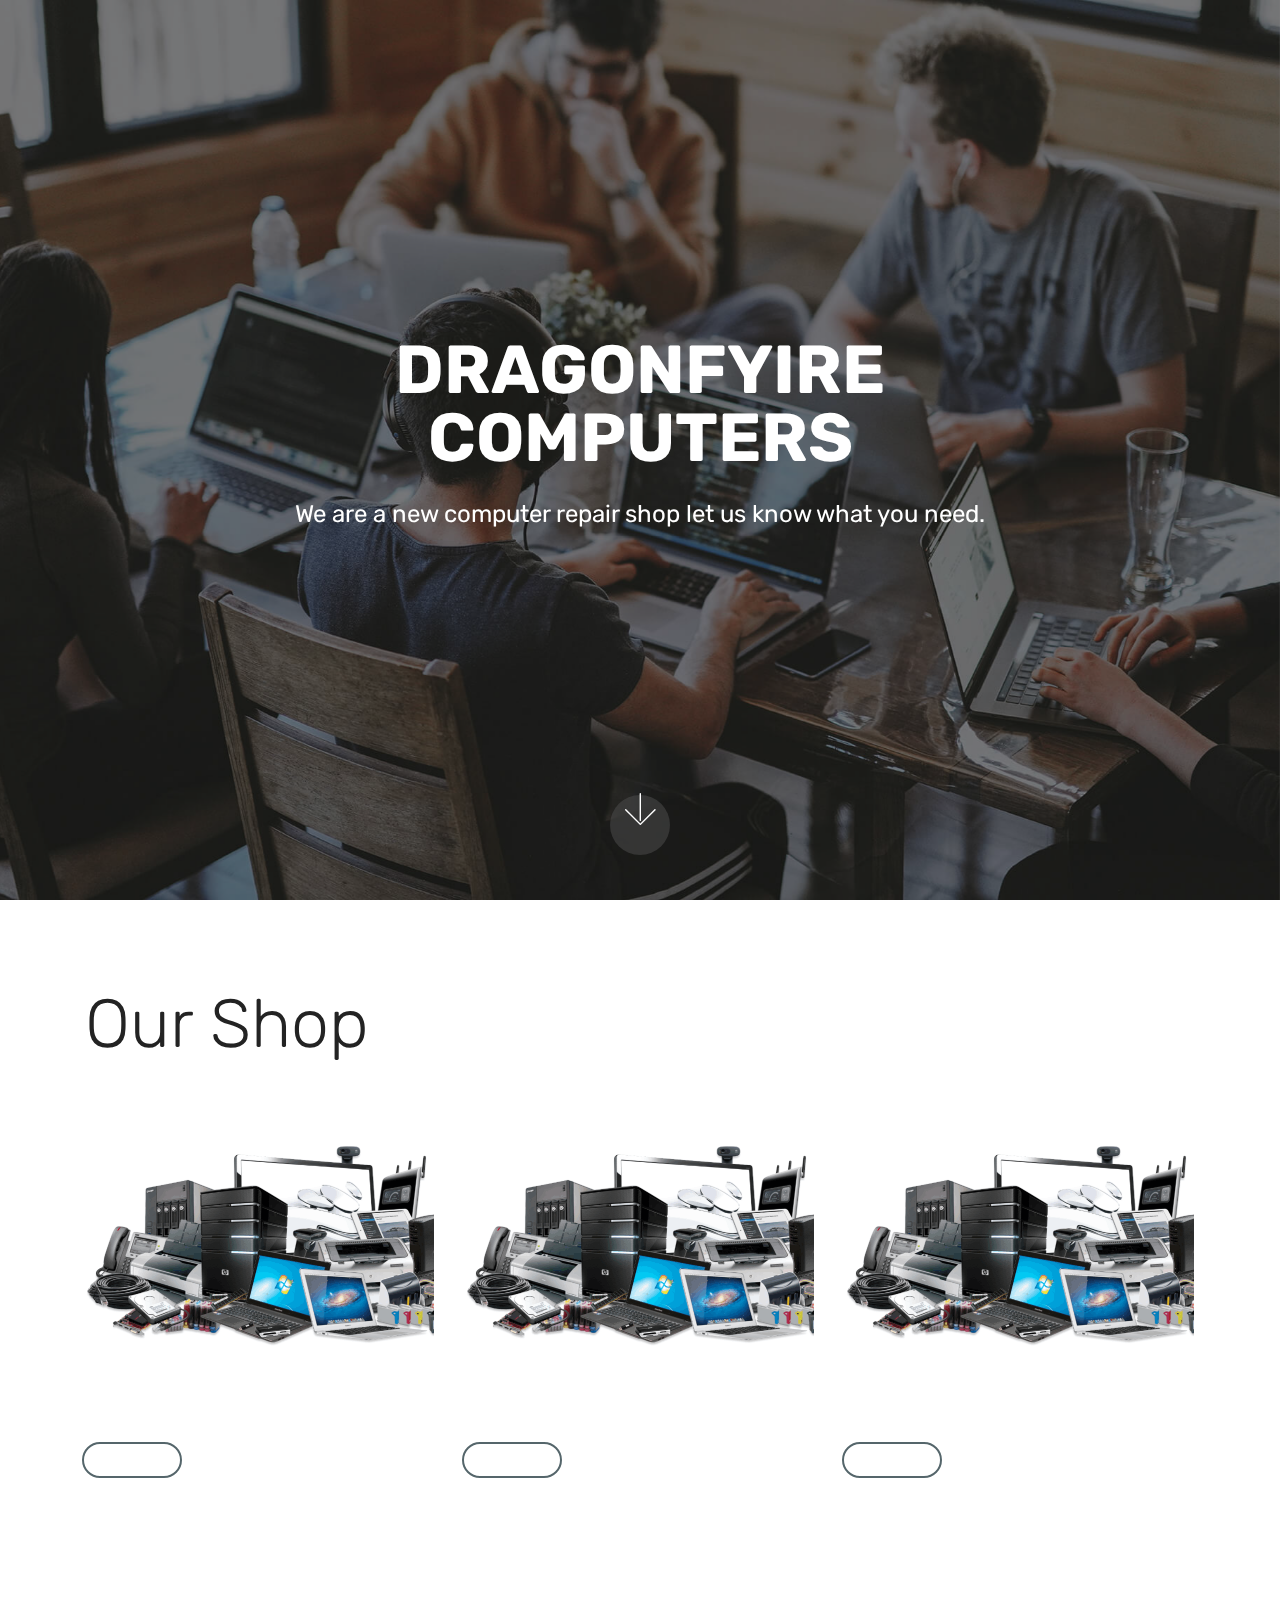
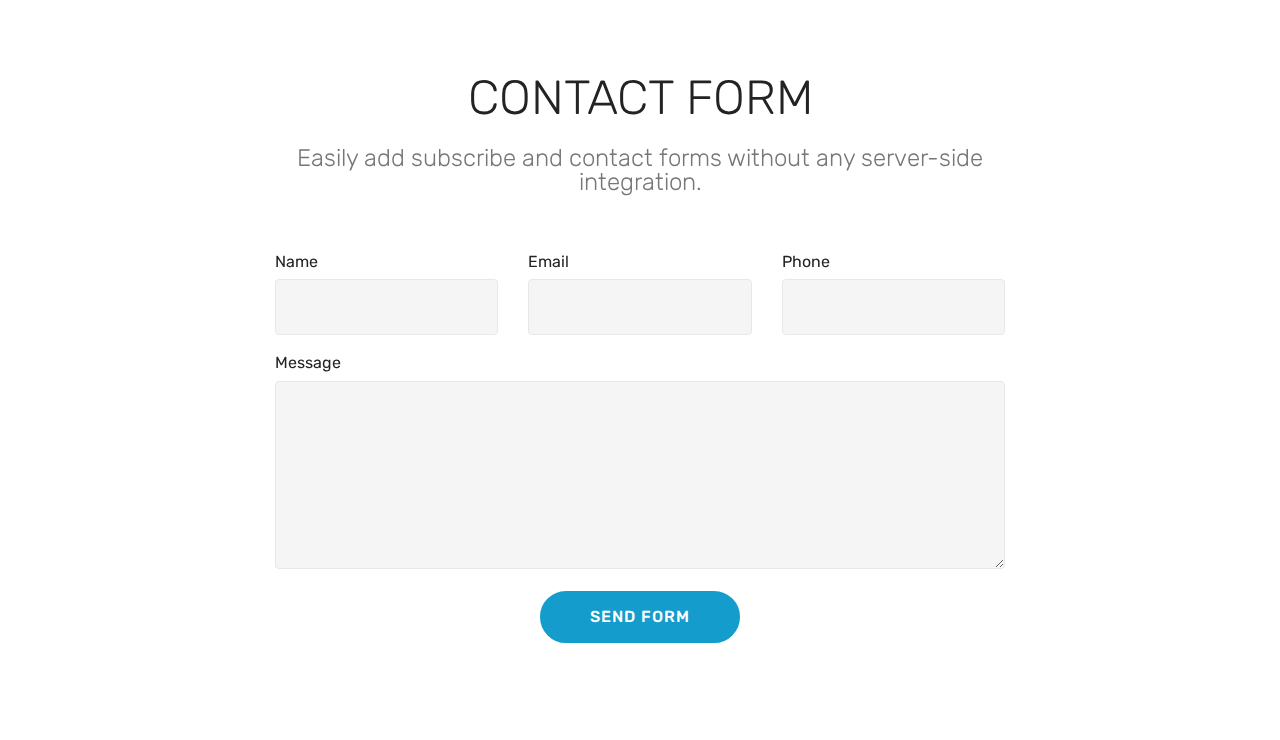
==== index.html @ b85d40a5 "create github pages" ====
<!DOCTYPE html>
<html  >
<head>
  <!-- Site made with Mobirise Website Builder v4.10.15, https://mobirise.com -->
  <meta charset="UTF-8">
  <meta http-equiv="X-UA-Compatible" content="IE=edge">
  <meta name="generator" content="Mobirise v4.10.15, mobirise.com">
  <meta name="viewport" content="width=device-width, initial-scale=1, minimum-scale=1">
  <link rel="shortcut icon" href="assets/images/logo4.png" type="image/x-icon">
  <meta name="description" content="">
  
  <title>Home</title>
  <link rel="stylesheet" href="assets/web/assets/mobirise-icons/mobirise-icons.css">
  <link rel="stylesheet" href="assets/bootstrap/css/bootstrap.min.css">
  <link rel="stylesheet" href="assets/bootstrap/css/bootstrap-grid.min.css">
  <link rel="stylesheet" href="assets/bootstrap/css/bootstrap-reboot.min.css">
  <link rel="stylesheet" href="assets/tether/tether.min.css">
  <link rel="stylesheet" href="assets/theme/css/style.css">
  <link rel="preload" as="style" href="assets/mobirise/css/mbr-additional.css"><link rel="stylesheet" href="assets/mobirise/css/mbr-additional.css" type="text/css">
  
  
  
</head>
<body>
  <section class="cid-s78Ox9MZLu mbr-fullscreen mbr-parallax-background" id="header2-0">

    

    <div class="mbr-overlay" style="opacity: 0.5; background-color: rgb(35, 35, 35);"></div>

    <div class="container align-center">
        <div class="row justify-content-md-center">
            <div class="mbr-white col-md-10">
                <h1 class="mbr-section-title mbr-bold pb-3 mbr-fonts-style display-1">
                    DRAGONFYIRE COMPUTERS</h1>
                
                <p class="mbr-text pb-3 mbr-fonts-style display-5">We are a new computer repair shop let us know what you need.</p>
                
            </div>
        </div>
    </div>
    <div class="mbr-arrow hidden-sm-down" aria-hidden="true">
        <a href="#next">
            <i class="mbri-down mbr-iconfont"></i>
        </a>
    </div>
</section>

<section class="engine"><a href="https://mobirise.info/g">how to build a website for free</a></section><section class="services1 cid-s78P55TiGD" id="services1-3">
    <!---->
    
    <!---->
    <!--Overlay-->
    
    <!--Container-->
    <div class="container">
        <div class="row justify-content-center">
            <!--Titles-->
            <div class="title pb-5 col-12">
                <h2 class="align-left pb-3 mbr-fonts-style display-1">
                    Our Shop
                </h2>
                
            </div>
            <!--Card-1-->
            <div class="card col-12 col-md-6 p-3 col-lg-4">
                <div class="card-wrapper">
                    <div class="card-img">
                        <img src="assets/images/laptop-repair-orig-696x399.png" alt="Mobirise" title="">
                    </div>
                    <div class="card-box">
                        <h4 class="card-title mbr-fonts-style display-5"></h4>
                        <p class="mbr-text mbr-fonts-style display-7"></p>
                        <!--Btn-->
                        <div class="mbr-section-btn align-left"><a href="https://mobirise.co" class="btn btn-warning-outline display-4"></a></div>
                    </div>
                </div>
            </div>
            <!--Card-2-->
            <div class="card col-12 col-md-6 p-3 col-lg-4">
                <div class="card-wrapper">
                    <div class="card-img">
                        <img src="assets/images/laptop-repair-orig-696x399.png" alt="Mobirise" title="">
                    </div>
                    <div class="card-box">
                        <h4 class="card-title mbr-fonts-style display-5"></h4>
                        <p class="mbr-text mbr-fonts-style display-7"></p>
                        <!--Btn-->
                        <div class="mbr-section-btn align-left"><a href="https://mobirise.co" class="btn btn-warning-outline display-4"></a></div>
                    </div>
                </div>
            </div>
            <!--Card-3-->
            <div class="card col-12 col-md-6 p-3 col-lg-4 last-child">
                <div class="card-wrapper">
                    <div class="card-img">
                        <img src="assets/images/laptop-repair-orig-696x399.png" alt="Mobirise" title="">
                    </div>
                    <div class="card-box">
                        <h4 class="card-title mbr-fonts-style display-5"></h4>
                        <p class="mbr-text mbr-fonts-style display-7"></p>
                        <!--Btn-->
                        <div class="mbr-section-btn align-left"><a href="https://mobirise.co" class="btn btn-warning-outline display-4"></a></div>
                    </div>
                </div>
            </div>
            <!--Card-4-->
            
        </div>
    </div>
</section>

<section class="mbr-section form1 cid-s78Pgtdv1N" id="form1-4">

    

    
    <div class="container">
        <div class="row justify-content-center">
            <div class="title col-12 col-lg-8">
                <h2 class="mbr-section-title align-center pb-3 mbr-fonts-style display-2">
                    CONTACT FORM
                </h2>
                <h3 class="mbr-section-subtitle align-center mbr-light pb-3 mbr-fonts-style display-5">
                    Easily add subscribe and contact forms without any server-side integration.
                </h3>
            </div>
        </div>
    </div>
    <div class="container">
        <div class="row justify-content-center">
            <div class="media-container-column col-lg-8" data-form-type="formoid">
                <!---Formbuilder Form--->
                <form action="https://mobirise.com/" method="POST" class="mbr-form form-with-styler" data-form-title="Mobirise Form"><input type="hidden" name="email" data-form-email="true" value="kXVKXjeFHxsFM5PggfNVOVYVF3cbCIZXMHmf/KEBkF0mdkTDKE2X2+8OJlTyrv/lOZC/dPm104+HFblRa96qyLLnmXlVI0k7A3tnQnjTRZMwwiPwFvVHYDWUZJUwE0Bm">
                    <div class="row">
                        <div hidden="hidden" data-form-alert="" class="alert alert-success col-12">Thanks for filling out the form!</div>
                        <div hidden="hidden" data-form-alert-danger="" class="alert alert-danger col-12">
                        </div>
                    </div>
                    <div class="dragArea row">
                        <div class="col-md-4  form-group" data-for="name">
                            <label for="name-form1-4" class="form-control-label mbr-fonts-style display-7">Name</label>
                            <input type="text" name="name" data-form-field="Name" required="required" class="form-control display-7" id="name-form1-4">
                        </div>
                        <div class="col-md-4  form-group" data-for="email">
                            <label for="email-form1-4" class="form-control-label mbr-fonts-style display-7">Email</label>
                            <input type="email" name="email" data-form-field="Email" required="required" class="form-control display-7" id="email-form1-4">
                        </div>
                        <div data-for="phone" class="col-md-4  form-group">
                            <label for="phone-form1-4" class="form-control-label mbr-fonts-style display-7">Phone</label>
                            <input type="tel" name="phone" data-form-field="Phone" class="form-control display-7" id="phone-form1-4">
                        </div>
                        <div data-for="message" class="col-md-12 form-group">
                            <label for="message-form1-4" class="form-control-label mbr-fonts-style display-7">Message</label>
                            <textarea name="message" data-form-field="Message" class="form-control display-7" id="message-form1-4"></textarea>
                        </div>
                        <div class="col-md-12 input-group-btn align-center">
                            <button type="submit" class="btn btn-primary btn-form display-4">SEND FORM</button>
                        </div>
                    </div>
                </form><!---Formbuilder Form--->
            </div>
        </div>
    </div>
</section>


  <script src="assets/web/assets/jquery/jquery.min.js"></script>
  <script src="assets/popper/popper.min.js"></script>
  <script src="assets/bootstrap/js/bootstrap.min.js"></script>
  <script src="assets/tether/tether.min.js"></script>
  <script src="assets/smoothscroll/smooth-scroll.js"></script>
  <script src="assets/parallax/jarallax.min.js"></script>
  <script src="assets/theme/js/script.js"></script>
  <script src="assets/formoid/formoid.min.js"></script>
  
  
</body>
</html>
---- assets/web/assets/mobirise-icons/mobirise-icons.css ----
@font-face {
  font-family: 'MobiriseIcons';
  src:  url('mobirise-icons.eot?spat4u');
  src:  url('mobirise-icons.eot?spat4u#iefix') format('embedded-opentype'),
    url('mobirise-icons.ttf?spat4u') format('truetype'),
    url('mobirise-icons.woff?spat4u') format('woff'),
    url('mobirise-icons.svg?spat4u#MobiriseIcons') format('svg');
  font-weight: normal;
  font-style: normal;
  font-display: swap;
}

[class^="mbri-"], [class*=" mbri-"] {
  /* use !important to prevent issues with browser extensions that change fonts */
  font-family: MobiriseIcons !important;
  speak: none;
  font-style: normal;
  font-weight: normal;
  font-variant: normal;
  text-transform: none;
  line-height: 1;

  /* Better Font Rendering =========== */
  -webkit-font-smoothing: antialiased;
  -moz-osx-font-smoothing: grayscale;
}

.mbri-add-submenu:before {
  content: "\e900";
}
.mbri-alert:before {
  content: "\e901";
}
.mbri-align-center:before {
  content: "\e902";
}
.mbri-align-justify:before {
  content: "\e903";
}
.mbri-align-left:before {
  content: "\e904";
}
.mbri-align-right:before {
  content: "\e905";
}
.mbri-android:before {
  content: "\e906";
}
.mbri-apple:before {
  content: "\e907";
}
.mbri-arrow-down:before {
  content: "\e908";
}
.mbri-arrow-next:before {
  content: "\e909";
}
.mbri-arrow-prev:before {
  content: "\e90a";
}
.mbri-arrow-up:before {
  content: "\e90b";
}
.mbri-bold:before {
  content: "\e90c";
}
.mbri-bookmark:before {
  content: "\e90d";
}
.mbri-bootstrap:before {
  content: "\e90e";
}
.mbri-briefcase:before {
  content: "\e90f";
}
.mbri-browse:before {
  content: "\e910";
}
.mbri-bulleted-list:before {
  content: "\e911";
}
.mbri-calendar:before {
  content: "\e912";
}
.mbri-camera:before {
  content: "\e913";
}
.mbri-cart-add:before {
  content: "\e914";
}
.mbri-cart-full:before {
  content: "\e915";
}
.mbri-cash:before {
  content: "\e916";
}
.mbri-change-style:before {
  content: "\e917";
}
.mbri-chat:before {
  content: "\e918";
}
.mbri-clock:before {
  content: "\e919";
}
.mbri-close:before {
  content: "\e91a";
}
.mbri-cloud:before {
  content: "\e91b";
}
.mbri-code:before {
  content: "\e91c";
}
.mbri-contact-form:before {
  content: "\e91d";
}
.mbri-credit-card:before {
  content: "\e91e";
}
.mbri-cursor-click:before {
  content: "\e91f";
}
.mbri-cust-feedback:before {
  content: "\e920";
}
.mbri-database:before {
  content: "\e921";
}
.mbri-delivery:before {
  content: "\e922";
}
.mbri-desktop:before {
  content: "\e923";
}
.mbri-devices:before {
  content: "\e924";
}
.mbri-down:before {
  content: "\e925";
}
.mbri-download:before {
  content: "\e989";
}
.mbri-drag-n-drop:before {
  content: "\e927";
}
.mbri-drag-n-drop2:before {
  content: "\e928";
}
.mbri-edit:before {
  content: "\e929";
}
.mbri-edit2:before {
  content: "\e92a";
}
.mbri-error:before {
  content: "\e92b";
}
.mbri-extension:before {
  content: "\e92c";
}
.mbri-features:before {
  content: "\e92d";
}
.mbri-file:before {
  content: "\e92e";
}
.mbri-flag:before {
  content: "\e92f";
}
.mbri-folder:before {
  content: "\e930";
}
.mbri-gift:before {
  content: "\e931";
}
.mbri-github:before {
  content: "\e932";
}
.mbri-globe:before {
  content: "\e933";
}
.mbri-globe-2:before {
  content: "\e934";
}
.mbri-growing-chart:before {
  content: "\e935";
}
.mbri-hearth:before {
  content: "\e936";
}
.mbri-help:before {
  content: "\e937";
}
.mbri-home:before {
  content: "\e938";
}
.mbri-hot-cup:before {
  content: "\e939";
}
.mbri-idea:before {
  content: "\e93a";
}
.mbri-image-gallery:before {
  content: "\e93b";
}
.mbri-image-slider:before {
  content: "\e93c";
}
.mbri-info:before {
  content: "\e93d";
}
.mbri-italic:before {
  content: "\e93e";
}
.mbri-key:before {
  content: "\e93f";
}
.mbri-laptop:before {
  content: "\e940";
}
.mbri-layers:before {
  content: "\e941";
}
.mbri-left-right:before {
  content: "\e942";
}
.mbri-left:before {
  content: "\e943";
}
.mbri-letter:before {
  content: "\e944";
}
.mbri-like:before {
  content: "\e945";
}
.mbri-link:before {
  content: "\e946";
}
.mbri-lock:before {
  content: "\e947";
}
.mbri-login:before {
  content: "\e948";
}
.mbri-logout:before {
  content: "\e949";
}
.mbri-magic-stick:before {
  content: "\e94a";
}
.mbri-map-pin:before {
  content: "\e94b";
}
.mbri-menu:before {
  content: "\e94c";
}
.mbri-mobile:before {
  content: "\e94d";
}
.mbri-mobile2:before {
  content: "\e94e";
}
.mbri-mobirise:before {
  content: "\e94f";
}
.mbri-more-horizontal:before {
  content: "\e950";
}
.mbri-more-vertical:before {
  content: "\e951";
}
.mbri-music:before {
  content: "\e952";
}
.mbri-new-file:before {
  content: "\e953";
}
.mbri-numbered-list:before {
  content: "\e954";
}
.mbri-opened-folder:before {
  content: "\e955";
}
.mbri-pages:before {
  content: "\e956";
}
.mbri-paper-plane:before {
  content: "\e957";
}
.mbri-paperclip:before {
  content: "\e958";
}
.mbri-photo:before {
  content: "\e959";
}
.mbri-photos:before {
  content: "\e95a";
}
.mbri-pin:before {
  content: "\e95b";
}
.mbri-play:before {
  content: "\e95c";
}
.mbri-plus:before {
  content: "\e95d";
}
.mbri-preview:before {
  content: "\e95e";
}
.mbri-print:before {
  content: "\e95f";
}
.mbri-protect:before {
  content: "\e960";
}
.mbri-question:before {
  content: "\e961";
}
.mbri-quote-left:before {
  content: "\e962";
}
.mbri-quote-right:before {
  content: "\e963";
}
.mbri-refresh:before {
  content: "\e964";
}
.mbri-responsive:before {
  content: "\e965";
}
.mbri-right:before {
  content: "\e966";
}
.mbri-rocket:before {
  content: "\e967";
}
.mbri-sad-face:before {
  content: "\e968";
}
.mbri-sale:before {
  content: "\e969";
}
.mbri-save:before {
  content: "\e96a";
}
.mbri-search:before {
  content: "\e96b";
}
.mbri-setting:before {
  content: "\e96c";
}
.mbri-setting2:before {
  content: "\e96d";
}
.mbri-setting3:before {
  content: "\e96e";
}
.mbri-share:before {
  content: "\e96f";
}
.mbri-shopping-bag:before {
  content: "\e970";
}
.mbri-shopping-basket:before {
  content: "\e971";
}
.mbri-shopping-cart:before {
  content: "\e972";
}
.mbri-sites:before {
  content: "\e973";
}
.mbri-smile-face:before {
  content: "\e974";
}
.mbri-speed:before {
  content: "\e975";
}
.mbri-star:before {
  content: "\e976";
}
.mbri-success:before {
  content: "\e977";
}
.mbri-sun:before {
  content: "\e978";
}
.mbri-sun2:before {
  content: "\e979";
}
.mbri-tablet:before {
  content: "\e97a";
}
.mbri-tablet-vertical:before {
  content: "\e97b";
}
.mbri-target:before {
  content: "\e97c";
}
.mbri-timer:before {
  content: "\e97d";
}
.mbri-to-ftp:before {
  content: "\e97e";
}
.mbri-to-local-drive:before {
  content: "\e97f";
}
.mbri-touch-swipe:before {
  content: "\e980";
}
.mbri-touch:before {
  content: "\e981";
}
.mbri-trash:before {
  content: "\e982";
}
.mbri-underline:before {
  content: "\e983";
}
.mbri-unlink:before {
  content: "\e984";
}
.mbri-unlock:before {
  content: "\e985";
}
.mbri-up-down:before {
  content: "\e986";
}
.mbri-up:before {
  content: "\e987";
}
.mbri-update:before {
  content: "\e988";
}
.mbri-upload:before {
 content: "\e926"; 
}
.mbri-user:before {
  content: "\e98a";
}
.mbri-user2:before {
  content: "\e98b";
}
.mbri-users:before {
  content: "\e98c";
}
.mbri-video:before {
  content: "\e98d";
}
.mbri-video-play:before {
  content: "\e98e";
}
.mbri-watch:before {
  content: "\e98f";
}
.mbri-website-theme:before {
  content: "\e990";
}
.mbri-wifi:before {
  content: "\e991";
}
.mbri-windows:before {
  content: "\e992";
}
.mbri-zoom-out:before {
  content: "\e993";
}
.mbri-redo:before {
  content: "\e994";
}
.mbri-undo:before {
  content: "\e995";
}
---- assets/theme/css/style.css ----
/*!
 * Mobirise v4 theme (https://mobirise.com/)
 * Copyright 2017 Mobirise
 */
section {
  background-color: #eeeeee;
}

body {
  font-style: normal;
  line-height: 1.5;
}

section,
.container,
.container-fluid {
  position: relative;
  word-wrap: break-word;
}

a.mbr-iconfont:hover {
  text-decoration: none;
}

.article .lead p,
.article .lead ul,
.article .lead ol,
.article .lead pre,
.article .lead blockquote {
  margin-bottom: 0;
}

ul,
ol,
pre,
blockquote {
  margin-bottom: 2.3125rem;
}

pre {
  background: #f4f4f4;
  padding: 10px 24px;
  white-space: pre-wrap;
}

.inactive {
  -webkit-user-select: none;
  -moz-user-select: none;
  -ms-user-select: none;
  user-select: none;
  pointer-events: none;
  -webkit-user-drag: none;
  user-drag: none;
}

.mbr-section__comments .row {
  justify-content: center;
  -webkit-justify-content: center;
}

a {
  font-style: normal;
  font-weight: 400;
  cursor: pointer;
}

a, a:hover {
  text-decoration: none;
}

figure {
  margin-bottom: 0;
}

body {
  color: #232323;
}

h1,
h2,
h3,
h4,
h5,
h6,
.h1,
.h2,
.h3,
.h4,
.h5,
.h6,
.display-1,
.display-2,
.display-3,
.display-4 {
  line-height: 1;
  word-break: break-word;
  word-wrap: break-word;
}

b,
strong {
  font-weight: bold;
}

blockquote {
  padding: 10px 0 10px 20px;
  position: relative;
  border-left: 2px solid;
  border-color: #ff3366;
}

input:-webkit-autofill, input:-webkit-autofill:hover, input:-webkit-autofill:focus, input:-webkit-autofill:active {
  transition-delay: 9999s;
  transition-property: background-color, color;
}

textarea[type='hidden'] {
  display: none;
}

body {
  position: relative;
}

section {
  background-position: 50% 50%;
  background-repeat: no-repeat;
  background-size: cover;
}

section .mbr-background-video,
section .mbr-background-video-preview {
  position: absolute;
  bottom: 0;
  left: 0;
  right: 0;
  top: 0;
}

.hidden {
  visibility: hidden;
}

.mbr-z-index20 {
  z-index: 20;
}

/*! Base colors */
.mbr-white {
  color: #ffffff;
}

.mbr-black {
  color: #000000;
}

.mbr-bg-white {
  background-color: #ffffff;
}

.mbr-bg-black {
  background-color: #000000;
}

/*! Text-aligns */
.align-left {
  text-align: left;
}

.align-center {
  text-align: center;
}

.align-right {
  text-align: right;
}

@media (max-width: 767px) {
  .align-left,
  .align-center,
  .align-right,
  .mbr-section-btn,
  .mbr-section-title {
    text-align: center;
  }
}

/*! Font-weight  */
.mbr-light {
  font-weight: 300;
}

.mbr-regular {
  font-weight: 400;
}

.mbr-semibold {
  font-weight: 500;
}

.mbr-bold {
  font-weight: 700;
}

/*! Media  */
.media-size-item {
  -webkit-flex: 1 1 auto;
  -moz-flex: 1 1 auto;
  -ms-flex: 1 1 auto;
  -o-flex: 1 1 auto;
  flex: 1 1 auto;
}

.media-content {
  -webkit-flex-basis: 100%;
  flex-basis: 100%;
}

.media-container-row {
  display: -ms-flexbox;
  display: -webkit-flex;
  display: flex;
  -webkit-flex-direction: row;
  -ms-flex-direction: row;
  flex-direction: row;
  -webkit-flex-wrap: wrap;
  -ms-flex-wrap: wrap;
  flex-wrap: wrap;
  -webkit-justify-content: center;
  -ms-flex-pack: center;
  justify-content: center;
  -webkit-align-content: center;
  -ms-flex-line-pack: center;
  align-content: center;
  -webkit-align-items: start;
  -ms-flex-align: start;
  align-items: start;
}

.media-container-row .media-size-item {
  width: 400px;
}

.media-container-column {
  display: -ms-flexbox;
  display: -webkit-flex;
  display: flex;
  -webkit-flex-direction: column;
  -ms-flex-direction: column;
  flex-direction: column;
  -webkit-flex-wrap: wrap;
  -ms-flex-wrap: wrap;
  flex-wrap: wrap;
  -webkit-justify-content: center;
  -ms-flex-pack: center;
  justify-content: center;
  -webkit-align-content: center;
  -ms-flex-line-pack: center;
  align-content: center;
  -webkit-align-items: stretch;
  -ms-flex-align: stretch;
  align-items: stretch;
}

.media-container-column > * {
  width: 100%;
}

@media (min-width: 992px) {
  .media-container-row {
    -webkit-flex-wrap: nowrap;
    -ms-flex-wrap: nowrap;
    flex-wrap: nowrap;
  }
}

figure {
  overflow: hidden;
}

figure[mbr-media-size] {
  transition: width 0.1s;
}

.mbr-figure img,
.mbr-figure iframe {
  display: block;
  width: 100%;
}

.card {
  background-color: transparent;
  border: none;
}

.card-box {
  width: 100%;
}

.card-img {
  text-align: center;
  flex-shrink: 0;
  -webkit-flex-shrink: 0;
}

.media {
  max-width: 100%;
  margin: 0 auto;
}

.mbr-figure {
  -ms-flex-item-align: center;
  -ms-grid-row-align: center;
  -webkit-align-self: center;
  align-self: center;
}

.media-container > div {
  max-width: 100%;
}

.mbr-figure img,
.card-img img {
  width: 100%;
}

@media (max-width: 991px) {
  .media-size-item {
    width: auto !important;
  }
  .media {
    width: auto;
  }
  .mbr-figure {
    width: 100% !important;
  }
}

/*! Buttons */
.btn {
  font-weight: 500;
  border-width: 2px;
  font-style: normal;
  letter-spacing: 1px;
  margin: .4rem .8rem;
  white-space: normal;
  -webkit-transition: all .3s ease-in-out;
  -moz-transition: all .3s ease-in-out;
  transition: all .3s ease-in-out;
  display: inline-flex;
  align-items: center;
  justify-content: center;
  word-break: break-word;
  -webkit-align-items: center;
  -webkit-justify-content: center;
  display: -webkit-inline-flex;
}

.btn-sm {
  font-weight: 500;
  letter-spacing: 1px;
  -webkit-transition: all .3s ease-in-out;
  -moz-transition: all .3s ease-in-out;
  transition: all .3s ease-in-out;
}

.btn-md {
  font-weight: 500;
  letter-spacing: 1px;
  margin: .4rem .8rem !important;
  -webkit-transition: all .3s ease-in-out;
  -moz-transition: all .3s ease-in-out;
  transition: all .3s ease-in-out;
}

.btn-lg {
  font-weight: 500;
  letter-spacing: 1px;
  margin: .4rem .8rem !important;
  -webkit-transition: all .3s ease-in-out;
  -moz-transition: all .3s ease-in-out;
  transition: all .3s ease-in-out;
}

.mbr-section-btn {
  margin-left: -0.25rem;
  margin-right: -0.25rem;
  font-size: 0;
}

nav .mbr-section-btn {
  margin-left: 0rem;
  margin-right: 0rem;
}

.btn-form {
  border-radius: 0;
}

.btn-form:hover {
  cursor: pointer;
}

/*! Btn icon margin */
.btn .mbr-iconfont,
.btn.btn-sm .mbr-iconfont {
  cursor: pointer;
  margin-right: 0.5rem;
}

.btn.btn-md .mbr-iconfont,
.btn.btn-md .mbr-iconfont {
  margin-right: 0.8rem;
}

.mbr-regular {
  font-weight: 400;
}

.mbr-semibold {
  font-weight: 500;
}

.mbr-bold {
  font-weight: 700;
}

[type='submit'] {
  -webkit-appearance: none;
}

/*! Full-screen */
.mbr-fullscreen .mbr-overlay {
  min-height: 100vh;
}

.mbr-fullscreen {
  display: flex;
  display: -webkit-flex;
  display: -moz-flex;
  display: -ms-flex;
  display: -o-flex;
  align-items: center;
  -webkit-align-items: center;
  min-height: 100vh;
  padding-top: 3rem;
  padding-bottom: 3rem;
}

/*! Map */
.map {
  height: 25rem;
  position: relative;
}

.map iframe {
  width: 100%;
  height: 100%;
}

.mbr-overlay {
  background-color: #000;
  bottom: 0;
  left: 0;
  opacity: .5;
  position: absolute;
  right: 0;
  top: 0;
  z-index: 0;
  pointer-events: none;
}

/* Form */
blockquote {
  font-style: italic;
  padding: 10px 0 10px 20px;
  font-size: 1.09rem;
  position: relative;
  border-width: 3px;
}

.form-control {
  background-color: #f5f5f5;
  box-shadow: none;
  color: #565656;
  line-height: 1.43;
  min-height: 3.5em;
  padding: 1.07em .5em;
}

.form-control, .form-control:focus {
  border: 1px solid #e8e8e8;
}

.form-active .form-control:invalid {
  border-color: red;
}

.form-control-label {
  position: relative;
  cursor: pointer;
  margin-bottom: .357em;
  padding: 0;
}

.alert {
  color: #ffffff;
  border-radius: 0;
  border: 0;
  font-size: .875rem;
  line-height: 1.5;
  margin-bottom: 1.875rem;
  padding: 1.25rem;
  position: relative;
}

.alert.alert-form::after {
  background-color: inherit;
  bottom: -7px;
  content: "";
  display: block;
  height: 14px;
  left: 50%;
  margin-left: -7px;
  position: absolute;
  transform: rotate(45deg);
  width: 14px;
  -webkit-transform: rotate(45deg);
}

.form-asterisk {
  font-family: initial;
  position: absolute;
  top: -2px;
  font-weight: normal;
}

/*! Scroll to top arrow */
#scrollToTop a i:before {
  content: '';
  position: absolute;
  height: 40%;
  top: 25%;
  background: #fff;
  width: 2px;
  left: calc(50% - 1px);
}

#scrollToTop a i:after {
  content: '';
  position: absolute;
  display: block;
  border-top: 2px solid #fff;
  border-right: 2px solid #fff;
  width: 40%;
  height: 40%;
  left: 30%;
  bottom: 30%;
  transform: rotate(135deg);
  -webkit-transform: rotate(135deg);
}

.mbr-arrow-up {
  bottom: 25px;
  right: 90px;
  position: fixed;
  text-align: right;
  z-index: 5000;
  color: #ffffff;
  font-size: 32px;
  transform: rotate(180deg);
  -webkit-transform: rotate(180deg);
}

.mbr-arrow-up a {
  background: rgba(0, 0, 0, 0.2);
  border-radius: 3px;
  color: #fff;
  display: inline-block;
  height: 60px;
  width: 60px;
  outline-style: none !important;
  position: relative;
  text-decoration: none;
  transition: all 0.3s ease-in-out;
  cursor: pointer;
  text-align: center;
}

.mbr-arrow-up a:hover {
  background-color: rgba(0, 0, 0, 0.4);
}

.mbr-arrow-up a i {
  line-height: 60px;
}

.mbr-arrow-up-icon {
  display: block;
  color: #fff;
}

.mbr-arrow-up-icon::before {
  content: '\203a';
  display: inline-block;
  font-family: serif;
  font-size: 32px;
  line-height: 1;
  font-style: normal;
  position: relative;
  top: 6px;
  left: -4px;
  -webkit-transform: rotate(-90deg);
  transform: rotate(-90deg);
}

/*! Arrow Down */
.mbr-arrow {
  position: absolute;
  bottom: 45px;
  left: 50%;
  width: 60px;
  height: 60px;
  cursor: pointer;
  background-color: rgba(80, 80, 80, 0.5);
  border-radius: 50%;
  -webkit-transform: translateX(-50%);
  transform: translateX(-50%);
}

.mbr-arrow > a {
  display: inline-block;
  text-decoration: none;
  outline-style: none;
  -webkit-animation: arrowdown 1.7s ease-in-out infinite;
  animation: arrowdown 1.7s ease-in-out infinite;
}

.mbr-arrow > a > i {
  position: absolute;
  top: -2px;
  left: 15px;
  font-size: 2rem;
}

@keyframes arrowdown {
  0% {
    transform: translateY(0px);
    -webkit-transform: translateY(0px);
  }
  50% {
    transform: translateY(-5px);
    -webkit-transform: translateY(-5px);
  }
  100% {
    transform: translateY(0px);
    -webkit-transform: translateY(0px);
  }
}

@-webkit-keyframes arrowdown {
  0% {
    transform: translateY(0px);
    -webkit-transform: translateY(0px);
  }
  50% {
    transform: translateY(-5px);
    -webkit-transform: translateY(-5px);
  }
  100% {
    transform: translateY(0px);
    -webkit-transform: translateY(0px);
  }
}

@media (max-width: 500px) {
  .mbr-arrow-up {
    left: 50%;
    right: auto;
    transform: translateX(-50%) rotate(180deg);
    -webkit-transform: translateX(-50%) rotate(180deg);
  }
}

/*Gradients animation*/
@keyframes gradient-animation {
  from {
    background-position: 0% 100%;
    animation-timing-function: ease-in-out;
  }
  to {
    background-position: 100% 0%;
    animation-timing-function: ease-in-out;
  }
}

@-webkit-keyframes gradient-animation {
  from {
    background-position: 0% 100%;
    animation-timing-function: ease-in-out;
  }
  to {
    background-position: 100% 0%;
    animation-timing-function: ease-in-out;
  }
}

.bg-gradient {
  background-size: 200% 200%;
  animation: gradient-animation 5s infinite alternate;
  -webkit-animation: gradient-animation 5s infinite alternate;
}

.menu .navbar-brand {
  display: -webkit-flex;
}

.menu .navbar-brand span {
  display: flex;
  display: -webkit-flex;
}

.menu .navbar-brand .navbar-caption-wrap {
  display: -webkit-flex;
}

.menu .navbar-brand .navbar-logo img {
  display: -webkit-flex;
}

@media (min-width: 768px) and (max-width: 1023px) {
  .menu .navbar-toggleable-sm .navbar-nav {
    display: -webkit-box;
    display: -webkit-flex;
    display: -ms-flexbox;
  }
}

@media (max-width: 1023px) {
  .menu .navbar-collapse {
    max-height: 93.5vh;
  }
  .menu .navbar-collapse.show {
    overflow: auto;
  }
}

@media (min-width: 1024px) {
  .menu .navbar-nav.nav-dropdown {
    display: -webkit-flex;
  }
  .menu .navbar-toggleable-sm .navbar-collapse {
    display: -webkit-flex !important;
  }
  .menu .collapsed .navbar-collapse {
    max-height: 93.5vh;
  }
  .menu .collapsed .navbar-collapse.show {
    overflow: auto;
  }
}

@media (max-width: 767px) {
  .menu .navbar-collapse {
    max-height: 80vh;
  }
}

/* Others*/
.note-check a[data-value=Rubik] {
  font-style: normal;
}

.mbr-arrow a {
  color: #ffffff;
}

@media (max-width: 767px) {
  .mbr-arrow {
    display: none;
  }
}

.navbar {
  display: -webkit-flex;
  -webkit-flex-wrap: wrap;
  -webkit-align-items: center;
  -webkit-justify-content: space-between;
}

.navbar-collapse {
  -webkit-flex-basis: 100%;
  -webkit-flex-grow: 1;
  -webkit-align-items: center;
}

.nav-dropdown .link {
  padding: 0.667em 1.667em !important;
  margin: 0 !important;
}

.nav {
  display: -webkit-flex;
  -webkit-flex-wrap: wrap;
}

.row {
  display: -webkit-flex;
  -webkit-flex-wrap: wrap;
}

.justify-content-center {
  -webkit-justify-content: center;
}

.form-inline {
  display: -webkit-flex;
  -webkit-flex-flow: row wrap;
  -webkit-align-items: center;
}

.card-wrapper {
  -webkit-flex: 1;
}

.carousel-control {
  z-index: 10;
  display: -webkit-flex;
  -webkit-align-items: center;
  -webkit-justify-content: center;
}

.carousel-controls {
  display: -webkit-flex;
}

.media {
  display: -webkit-flex;
}

.form-group:focus {
  outline: none;
}

.jq-selectbox__select {
  padding: 1.07em 0.5em;
  position: absolute;
  top: 0;
  left: 0;
  width: 100%;
}

.jq-selectbox__dropdown {
  position: absolute;
  top: 100% !important;
  left: 0 !important;
  width: 100% !important;
}

.jq-selectbox__trigger-arrow {
  transform: translateY(-50%);
}

.jq-selectbox li {
  padding: 1.07em 0.5em;
}

input[type='range'] {
  padding-left: 0 !important;
  padding-right: 0 !important;
}

.modal-dialog,
.modal-content {
  height: 100%;
}

.modal-dialog .carousel-inner {
  height: 100%;
}

.carousel-item {
  text-align: center;
}

.carousel-item img {
  margin: auto;
}

.navbar-toggler {
  -webkit-align-self: flex-start;
  -ms-flex-item-align: start;
  align-self: flex-start;
  padding: 0.25rem 0.75rem;
  font-size: 1.25rem;
  line-height: 1;
  background: transparent;
  border: 1px solid transparent;
  -webkit-border-radius: 0.25rem;
  border-radius: 0.25rem;
}

.navbar-toggler:focus,
.navbar-toggler:hover {
  text-decoration: none;
}

.navbar-toggler-icon {
  display: inline-block;
  width: 1.5em;
  height: 1.5em;
  vertical-align: middle;
  content: '';
  background: no-repeat center center;
  -webkit-background-size: 100% 100%;
  -o-background-size: 100% 100%;
  background-size: 100% 100%;
}

.navbar-toggler-left {
  position: absolute;
  left: 1rem;
}

.navbar-toggler-right {
  position: absolute;
  right: 1rem;
}

@media (max-width: 575px) {
  .navbar-toggleable .navbar-nav .dropdown-menu {
    position: static;
    float: none;
  }
  .navbar-toggleable > .container {
    padding-right: 0;
    padding-left: 0;
  }
}

@media (min-width: 576px) {
  .navbar-toggleable {
    -webkit-box-orient: horizontal;
    -webkit-box-direction: normal;
    -webkit-flex-direction: row;
    -ms-flex-direction: row;
    flex-direction: row;
    -webkit-flex-wrap: nowrap;
    -ms-flex-wrap: nowrap;
    flex-wrap: nowrap;
    -webkit-box-align: center;
    -webkit-align-items: center;
    -ms-flex-align: center;
    align-items: center;
  }
  .navbar-toggleable .navbar-nav {
    -webkit-box-orient: horizontal;
    -webkit-box-direction: normal;
    -webkit-flex-direction: row;
    -ms-flex-direction: row;
    flex-direction: row;
  }
  .navbar-toggleable .navbar-nav .nav-link {
    padding-right: 0.5rem;
    padding-left: 0.5rem;
  }
  .navbar-toggleable > .container {
    display: -webkit-box;
    display: -webkit-flex;
    display: -ms-flexbox;
    display: flex;
    -webkit-flex-wrap: nowrap;
    -ms-flex-wrap: nowrap;
    flex-wrap: nowrap;
    -webkit-box-align: center;
    -webkit-align-items: center;
    -ms-flex-align: center;
    align-items: center;
  }
  .navbar-toggleable .navbar-collapse {
    display: -webkit-box !important;
    display: -webkit-flex !important;
    display: -ms-flexbox !important;
    display: flex !important;
    width: 100%;
  }
  .navbar-toggleable .navbar-toggler {
    display: none;
  }
}

@media (max-width: 767px) {
  .navbar-toggleable-sm .navbar-nav .dropdown-menu {
    position: static;
    float: none;
  }
  .navbar-toggleable-sm > .container {
    padding-right: 0;
    padding-left: 0;
  }
}

@media (min-width: 768px) {
  .navbar-toggleable-sm {
    -webkit-box-orient: horizontal;
    -webkit-box-direction: normal;
    -webkit-flex-direction: row;
    -ms-flex-direction: row;
    flex-direction: row;
    -webkit-flex-wrap: nowrap;
    -ms-flex-wrap: nowrap;
    flex-wrap: nowrap;
    -webkit-box-align: center;
    -webkit-align-items: center;
    -ms-flex-align: center;
    align-items: center;
  }
  .navbar-toggleable-sm .navbar-nav {
    -webkit-box-orient: horizontal;
    -webkit-box-direction: normal;
    -webkit-flex-direction: row;
    -ms-flex-direction: row;
    flex-direction: row;
  }
  .navbar-toggleable-sm .navbar-nav .nav-link {
    padding-right: 0.5rem;
    padding-left: 0.5rem;
  }
  .navbar-toggleable-sm > .container {
    display: -webkit-box;
    display: -webkit-flex;
    display: -ms-flexbox;
    display: flex;
    -webkit-flex-wrap: nowrap;
    -ms-flex-wrap: nowrap;
    flex-wrap: nowrap;
    -webkit-box-align: center;
    -webkit-align-items: center;
    -ms-flex-align: center;
    align-items: center;
  }
  .navbar-toggleable-sm .navbar-collapse {
    display: none;
    width: 100%;
  }
  .navbar-toggleable-sm .navbar-toggler {
    display: none;
  }
}

@media (max-width: 1023px) {
  .navbar-toggleable-md .navbar-nav .dropdown-menu {
    position: static;
    float: none;
  }
  .navbar-toggleable-md > .container {
    padding-right: 0;
    padding-left: 0;
  }
}

@media (min-width: 1024px) {
  .navbar-toggleable-md {
    -webkit-box-orient: horizontal;
    -webkit-box-direction: normal;
    -webkit-flex-direction: row;
    -ms-flex-direction: row;
    flex-direction: row;
    -webkit-flex-wrap: nowrap;
    -ms-flex-wrap: nowrap;
    flex-wrap: nowrap;
    -webkit-box-align: center;
    -webkit-align-items: center;
    -ms-flex-align: center;
    align-items: center;
  }
  .navbar-toggleable-md .navbar-nav {
    -webkit-box-orient: horizontal;
    -webkit-box-direction: normal;
    -webkit-flex-direction: row;
    -ms-flex-direction: row;
    flex-direction: row;
  }
  .navbar-toggleable-md .navbar-nav .nav-link {
    padding-right: 0.5rem;
    padding-left: 0.5rem;
  }
  .navbar-toggleable-md > .container {
    display: -webkit-box;
    display: -webkit-flex;
    display: -ms-flexbox;
    display: flex;
    -webkit-flex-wrap: nowrap;
    -ms-flex-wrap: nowrap;
    flex-wrap: nowrap;
    -webkit-box-align: center;
    -webkit-align-items: center;
    -ms-flex-align: center;
    align-items: center;
  }
  .navbar-toggleable-md .navbar-collapse {
    display: -webkit-box !important;
    display: -webkit-flex !important;
    display: -ms-flexbox !important;
    display: flex !important;
    width: 100%;
  }
  .navbar-toggleable-md .navbar-toggler {
    display: none;
  }
}

@media (max-width: 1199px) {
  .navbar-toggleable-lg .navbar-nav .dropdown-menu {
    position: static;
    float: none;
  }
  .navbar-toggleable-lg > .container {
    padding-right: 0;
    padding-left: 0;
  }
}

@media (min-width: 1200px) {
  .navbar-toggleable-lg {
    -webkit-box-orient: horizontal;
    -webkit-box-direction: normal;
    -webkit-flex-direction: row;
    -ms-flex-direction: row;
    flex-direction: row;
    -webkit-flex-wrap: nowrap;
    -ms-flex-wrap: nowrap;
    flex-wrap: nowrap;
    -webkit-box-align: center;
    -webkit-align-items: center;
    -ms-flex-align: center;
    align-items: center;
  }
  .navbar-toggleable-lg .navbar-nav {
    -webkit-box-orient: horizontal;
    -webkit-box-direction: normal;
    -webkit-flex-direction: row;
    -ms-flex-direction: row;
    flex-direction: row;
  }
  .navbar-toggleable-lg .navbar-nav .nav-link {
    padding-right: 0.5rem;
    padding-left: 0.5rem;
  }
  .navbar-toggleable-lg > .container {
    display: -webkit-box;
    display: -webkit-flex;
    display: -ms-flexbox;
    display: flex;
    -webkit-flex-wrap: nowrap;
    -ms-flex-wrap: nowrap;
    flex-wrap: nowrap;
    -webkit-box-align: center;
    -webkit-align-items: center;
    -ms-flex-align: center;
    align-items: center;
  }
  .navbar-toggleable-lg .navbar-collapse {
    display: -webkit-box !important;
    display: -webkit-flex !important;
    display: -ms-flexbox !important;
    display: flex !important;
    width: 100%;
  }
  .navbar-toggleable-lg .navbar-toggler {
    display: none;
  }
}

.navbar-toggleable-xl {
  -webkit-box-orient: horizontal;
  -webkit-box-direction: normal;
  -webkit-flex-direction: row;
  -ms-flex-direction: row;
  flex-direction: row;
  -webkit-flex-wrap: nowrap;
  -ms-flex-wrap: nowrap;
  flex-wrap: nowrap;
  -webkit-box-align: center;
  -webkit-align-items: center;
  -ms-flex-align: center;
  align-items: center;
}

.navbar-toggleable-xl .navbar-nav .dropdown-menu {
  position: static;
  float: none;
}

.navbar-toggleable-xl > .container {
  padding-right: 0;
  padding-left: 0;
}

.navbar-toggleable-xl .navbar-nav {
  -webkit-box-orient: horizontal;
  -webkit-box-direction: normal;
  -webkit-flex-direction: row;
  -ms-flex-direction: row;
  flex-direction: row;
}

.navbar-toggleable-xl .navbar-nav .nav-link {
  padding-right: 0.5rem;
  padding-left: 0.5rem;
}

.navbar-toggleable-xl > .container {
  display: -webkit-box;
  display: -webkit-flex;
  display: -ms-flexbox;
  display: flex;
  -webkit-flex-wrap: nowrap;
  -ms-flex-wrap: nowrap;
  flex-wrap: nowrap;
  -webkit-box-align: center;
  -webkit-align-items: center;
  -ms-flex-align: center;
  align-items: center;
}

.navbar-toggleable-xl .navbar-collapse {
  display: -webkit-box !important;
  display: -webkit-flex !important;
  display: -ms-flexbox !important;
  display: flex !important;
  width: 100%;
}

.navbar-toggleable-xl .navbar-toggler {
  display: none;
}

.card-img {
  width: auto;
}

.menu .navbar.collapsed:not(.beta-menu) {
  flex-direction: column;
  -webkit-flex-direction: column;
}

.carousel-item.active,
.carousel-item-next,
.carousel-item-prev {
  display: -webkit-box;
  display: -webkit-flex;
  display: -ms-flexbox;
  display: flex;
}

.note-air-layout .dropup .dropdown-menu,
.note-air-layout .navbar-fixed-bottom .dropdown .dropdown-menu {
  bottom: initial !important;
}

html,
body {
  height: auto;
  min-height: 100vh;
}

.dropup .dropdown-toggle::after {
  display: none;
}
.engine {
	position: absolute;
	text-indent: -2400px;
	text-align: center;
	padding: 0;
	top: 0;
	left: -2400px;
}
---- assets/mobirise/css/mbr-additional.css ----
@import url(https://fonts.googleapis.com/css?family=Rubik:300,300i,400,400i,500,500i,700,700i,900,900i&display=swap);





body {
  font-family: Rubik;
}
.display-1 {
  font-family: 'Rubik', sans-serif;
  font-size: 4.25rem;
  font-display: swap;
}
.display-1 > .mbr-iconfont {
  font-size: 6.8rem;
}
.display-2 {
  font-family: 'Rubik', sans-serif;
  font-size: 3rem;
  font-display: swap;
}
.display-2 > .mbr-iconfont {
  font-size: 4.8rem;
}
.display-4 {
  font-family: 'Rubik', sans-serif;
  font-size: 1rem;
  font-display: swap;
}
.display-4 > .mbr-iconfont {
  font-size: 1.6rem;
}
.display-5 {
  font-family: 'Rubik', sans-serif;
  font-size: 1.5rem;
  font-display: swap;
}
.display-5 > .mbr-iconfont {
  font-size: 2.4rem;
}
.display-7 {
  font-family: 'Rubik', sans-serif;
  font-size: 1rem;
  font-display: swap;
}
.display-7 > .mbr-iconfont {
  font-size: 1.6rem;
}
/* ---- Fluid typography for mobile devices ---- */
/* 1.4 - font scale ratio ( bootstrap == 1.42857 ) */
/* 100vw - current viewport width */
/* (48 - 20)  48 == 48rem == 768px, 20 == 20rem == 320px(minimal supported viewport) */
/* 0.65 - min scale variable, may vary */
@media (max-width: 768px) {
  .display-1 {
    font-size: 3.4rem;
    font-size: calc( 2.1374999999999997rem + (4.25 - 2.1374999999999997) * ((100vw - 20rem) / (48 - 20)));
    line-height: calc( 1.4 * (2.1374999999999997rem + (4.25 - 2.1374999999999997) * ((100vw - 20rem) / (48 - 20))));
  }
  .display-2 {
    font-size: 2.4rem;
    font-size: calc( 1.7rem + (3 - 1.7) * ((100vw - 20rem) / (48 - 20)));
    line-height: calc( 1.4 * (1.7rem + (3 - 1.7) * ((100vw - 20rem) / (48 - 20))));
  }
  .display-4 {
    font-size: 0.8rem;
    font-size: calc( 1rem + (1 - 1) * ((100vw - 20rem) / (48 - 20)));
    line-height: calc( 1.4 * (1rem + (1 - 1) * ((100vw - 20rem) / (48 - 20))));
  }
  .display-5 {
    font-size: 1.2rem;
    font-size: calc( 1.175rem + (1.5 - 1.175) * ((100vw - 20rem) / (48 - 20)));
    line-height: calc( 1.4 * (1.175rem + (1.5 - 1.175) * ((100vw - 20rem) / (48 - 20))));
  }
}
/* Buttons */
.btn {
  padding: 1rem 3rem;
  border-radius: 3px;
}
.btn-sm {
  padding: 0.6rem 1.5rem;
  border-radius: 3px;
}
.btn-md {
  padding: 1rem 3rem;
  border-radius: 3px;
}
.btn-lg {
  padding: 1.2rem 3.2rem;
  border-radius: 3px;
}
.bg-primary {
  background-color: #149dcc !important;
}
.bg-success {
  background-color: #f7ed4a !important;
}
.bg-info {
  background-color: #82786e !important;
}
.bg-warning {
  background-color: #879a9f !important;
}
.bg-danger {
  background-color: #b1a374 !important;
}
.btn-primary,
.btn-primary:active {
  background-color: #149dcc !important;
  border-color: #149dcc !important;
  color: #ffffff !important;
}
.btn-primary:hover,
.btn-primary:focus,
.btn-primary.focus,
.btn-primary.active {
  color: #ffffff !important;
  background-color: #0d6786 !important;
  border-color: #0d6786 !important;
}
.btn-primary.disabled,
.btn-primary:disabled {
  color: #ffffff !important;
  background-color: #0d6786 !important;
  border-color: #0d6786 !important;
}
.btn-secondary,
.btn-secondary:active {
  background-color: #ff3366 !important;
  border-color: #ff3366 !important;
  color: #ffffff !important;
}
.btn-secondary:hover,
.btn-secondary:focus,
.btn-secondary.focus,
.btn-secondary.active {
  color: #ffffff !important;
  background-color: #e50039 !important;
  border-color: #e50039 !important;
}
.btn-secondary.disabled,
.btn-secondary:disabled {
  color: #ffffff !important;
  background-color: #e50039 !important;
  border-color: #e50039 !important;
}
.btn-info,
.btn-info:active {
  background-color: #82786e !important;
  border-color: #82786e !important;
  color: #ffffff !important;
}
.btn-info:hover,
.btn-info:focus,
.btn-info.focus,
.btn-info.active {
  color: #ffffff !important;
  background-color: #59524b !important;
  border-color: #59524b !important;
}
.btn-info.disabled,
.btn-info:disabled {
  color: #ffffff !important;
  background-color: #59524b !important;
  border-color: #59524b !important;
}
.btn-success,
.btn-success:active {
  background-color: #f7ed4a !important;
  border-color: #f7ed4a !important;
  color: #3f3c03 !important;
}
.btn-success:hover,
.btn-success:focus,
.btn-success.focus,
.btn-success.active {
  color: #3f3c03 !important;
  background-color: #eadd0a !important;
  border-color: #eadd0a !important;
}
.btn-success.disabled,
.btn-success:disabled {
  color: #3f3c03 !important;
  background-color: #eadd0a !important;
  border-color: #eadd0a !important;
}
.btn-warning,
.btn-warning:active {
  background-color: #879a9f !important;
  border-color: #879a9f !important;
  color: #ffffff !important;
}
.btn-warning:hover,
.btn-warning:focus,
.btn-warning.focus,
.btn-warning.active {
  color: #ffffff !important;
  background-color: #617479 !important;
  border-color: #617479 !important;
}
.btn-warning.disabled,
.btn-warning:disabled {
  color: #ffffff !important;
  background-color: #617479 !important;
  border-color: #617479 !important;
}
.btn-danger,
.btn-danger:active {
  background-color: #b1a374 !important;
  border-color: #b1a374 !important;
  color: #ffffff !important;
}
.btn-danger:hover,
.btn-danger:focus,
.btn-danger.focus,
.btn-danger.active {
  color: #ffffff !important;
  background-color: #8b7d4e !important;
  border-color: #8b7d4e !important;
}
.btn-danger.disabled,
.btn-danger:disabled {
  color: #ffffff !important;
  background-color: #8b7d4e !important;
  border-color: #8b7d4e !important;
}
.btn-white {
  color: #333333 !important;
}
.btn-white,
.btn-white:active {
  background-color: #ffffff !important;
  border-color: #ffffff !important;
  color: #808080 !important;
}
.btn-white:hover,
.btn-white:focus,
.btn-white.focus,
.btn-white.active {
  color: #808080 !important;
  background-color: #d9d9d9 !important;
  border-color: #d9d9d9 !important;
}
.btn-white.disabled,
.btn-white:disabled {
  color: #808080 !important;
  background-color: #d9d9d9 !important;
  border-color: #d9d9d9 !important;
}
.btn-black,
.btn-black:active {
  background-color: #333333 !important;
  border-color: #333333 !important;
  color: #ffffff !important;
}
.btn-black:hover,
.btn-black:focus,
.btn-black.focus,
.btn-black.active {
  color: #ffffff !important;
  background-color: #0d0d0d !important;
  border-color: #0d0d0d !important;
}
.btn-black.disabled,
.btn-black:disabled {
  color: #ffffff !important;
  background-color: #0d0d0d !important;
  border-color: #0d0d0d !important;
}
.btn-primary-outline,
.btn-primary-outline:active {
  background: none;
  border-color: #0b566f;
  color: #0b566f;
}
.btn-primary-outline:hover,
.btn-primary-outline:focus,
.btn-primary-outline.focus,
.btn-primary-outline.active {
  color: #ffffff;
  background-color: #149dcc;
  border-color: #149dcc;
}
.btn-primary-outline.disabled,
.btn-primary-outline:disabled {
  color: #ffffff !important;
  background-color: #149dcc !important;
  border-color: #149dcc !important;
}
.btn-secondary-outline,
.btn-secondary-outline:active {
  background: none;
  border-color: #cc0033;
  color: #cc0033;
}
.btn-secondary-outline:hover,
.btn-secondary-outline:focus,
.btn-secondary-outline.focus,
.btn-secondary-outline.active {
  color: #ffffff;
  background-color: #ff3366;
  border-color: #ff3366;
}
.btn-secondary-outline.disabled,
.btn-secondary-outline:disabled {
  color: #ffffff !important;
  background-color: #ff3366 !important;
  border-color: #ff3366 !important;
}
.btn-info-outline,
.btn-info-outline:active {
  background: none;
  border-color: #4b453f;
  color: #4b453f;
}
.btn-info-outline:hover,
.btn-info-outline:focus,
.btn-info-outline.focus,
.btn-info-outline.active {
  color: #ffffff;
  background-color: #82786e;
  border-color: #82786e;
}
.btn-info-outline.disabled,
.btn-info-outline:disabled {
  color: #ffffff !important;
  background-color: #82786e !important;
  border-color: #82786e !important;
}
.btn-success-outline,
.btn-success-outline:active {
  background: none;
  border-color: #d2c609;
  color: #d2c609;
}
.btn-success-outline:hover,
.btn-success-outline:focus,
.btn-success-outline.focus,
.btn-success-outline.active {
  color: #3f3c03;
  background-color: #f7ed4a;
  border-color: #f7ed4a;
}
.btn-success-outline.disabled,
.btn-success-outline:disabled {
  color: #3f3c03 !important;
  background-color: #f7ed4a !important;
  border-color: #f7ed4a !important;
}
.btn-warning-outline,
.btn-warning-outline:active {
  background: none;
  border-color: #55666b;
  color: #55666b;
}
.btn-warning-outline:hover,
.btn-warning-outline:focus,
.btn-warning-outline.focus,
.btn-warning-outline.active {
  color: #ffffff;
  background-color: #879a9f;
  border-color: #879a9f;
}
.btn-warning-outline.disabled,
.btn-warning-outline:disabled {
  color: #ffffff !important;
  background-color: #879a9f !important;
  border-color: #879a9f !important;
}
.btn-danger-outline,
.btn-danger-outline:active {
  background: none;
  border-color: #7a6e45;
  color: #7a6e45;
}
.btn-danger-outline:hover,
.btn-danger-outline:focus,
.btn-danger-outline.focus,
.btn-danger-outline.active {
  color: #ffffff;
  background-color: #b1a374;
  border-color: #b1a374;
}
.btn-danger-outline.disabled,
.btn-danger-outline:disabled {
  color: #ffffff !important;
  background-color: #b1a374 !important;
  border-color: #b1a374 !important;
}
.btn-black-outline,
.btn-black-outline:active {
  background: none;
  border-color: #000000;
  color: #000000;
}
.btn-black-outline:hover,
.btn-black-outline:focus,
.btn-black-outline.focus,
.btn-black-outline.active {
  color: #ffffff;
  background-color: #333333;
  border-color: #333333;
}
.btn-black-outline.disabled,
.btn-black-outline:disabled {
  color: #ffffff !important;
  background-color: #333333 !important;
  border-color: #333333 !important;
}
.btn-white-outline,
.btn-white-outline:active,
.btn-white-outline.active {
  background: none;
  border-color: #ffffff;
  color: #ffffff;
}
.btn-white-outline:hover,
.btn-white-outline:focus,
.btn-white-outline.focus {
  color: #333333;
  background-color: #ffffff;
  border-color: #ffffff;
}
.text-primary {
  color: #149dcc !important;
}
.text-secondary {
  color: #ff3366 !important;
}
.text-success {
  color: #f7ed4a !important;
}
.text-info {
  color: #82786e !important;
}
.text-warning {
  color: #879a9f !important;
}
.text-danger {
  color: #b1a374 !important;
}
.text-white {
  color: #ffffff !important;
}
.text-black {
  color: #000000 !important;
}
a.text-primary:hover,
a.text-primary:focus {
  color: #0b566f !important;
}
a.text-secondary:hover,
a.text-secondary:focus {
  color: #cc0033 !important;
}
a.text-success:hover,
a.text-success:focus {
  color: #d2c609 !important;
}
a.text-info:hover,
a.text-info:focus {
  color: #4b453f !important;
}
a.text-warning:hover,
a.text-warning:focus {
  color: #55666b !important;
}
a.text-danger:hover,
a.text-danger:focus {
  color: #7a6e45 !important;
}
a.text-white:hover,
a.text-white:focus {
  color: #b3b3b3 !important;
}
a.text-black:hover,
a.text-black:focus {
  color: #4d4d4d !important;
}
.alert-success {
  background-color: #70c770;
}
.alert-info {
  background-color: #82786e;
}
.alert-warning {
  background-color: #879a9f;
}
.alert-danger {
  background-color: #b1a374;
}
.mbr-section-btn a.btn:not(.btn-form) {
  border-radius: 100px;
}
.mbr-section-btn a.btn:not(.btn-form):hover,
.mbr-section-btn a.btn:not(.btn-form):focus {
  box-shadow: none !important;
}
.mbr-section-btn a.btn:not(.btn-form):hover,
.mbr-section-btn a.btn:not(.btn-form):focus {
  box-shadow: 0 10px 40px 0 rgba(0, 0, 0, 0.2) !important;
  -webkit-box-shadow: 0 10px 40px 0 rgba(0, 0, 0, 0.2) !important;
}
.mbr-gallery-filter li a {
  border-radius: 100px !important;
}
.mbr-gallery-filter li.active .btn {
  background-color: #149dcc;
  border-color: #149dcc;
  color: #ffffff;
}
.mbr-gallery-filter li.active .btn:focus {
  box-shadow: none;
}
.nav-tabs .nav-link {
  border-radius: 100px !important;
}
a,
a:hover {
  color: #149dcc;
}
.mbr-plan-header.bg-primary .mbr-plan-subtitle,
.mbr-plan-header.bg-primary .mbr-plan-price-desc {
  color: #b4e6f8;
}
.mbr-plan-header.bg-success .mbr-plan-subtitle,
.mbr-plan-header.bg-success .mbr-plan-price-desc {
  color: #ffffff;
}
.mbr-plan-header.bg-info .mbr-plan-subtitle,
.mbr-plan-header.bg-info .mbr-plan-price-desc {
  color: #beb8b2;
}
.mbr-plan-header.bg-warning .mbr-plan-subtitle,
.mbr-plan-header.bg-warning .mbr-plan-price-desc {
  color: #ced6d8;
}
.mbr-plan-header.bg-danger .mbr-plan-subtitle,
.mbr-plan-header.bg-danger .mbr-plan-price-desc {
  color: #dfd9c6;
}
/* Scroll to top button*/
.scrollToTop_wraper {
  display: none;
}
.form-control {
  font-family: 'Rubik', sans-serif;
  font-size: 1rem;
  font-display: swap;
}
.form-control > .mbr-iconfont {
  font-size: 1.6rem;
}
blockquote {
  border-color: #149dcc;
}
/* Forms */
.mbr-form .btn {
  margin: .4rem 0;
}
.mbr-form .input-group-btn a.btn {
  border-radius: 100px !important;
}
.mbr-form .input-group-btn a.btn:hover {
  box-shadow: 0 10px 40px 0 rgba(0, 0, 0, 0.2);
}
.mbr-form .input-group-btn button[type="submit"] {
  border-radius: 100px !important;
  padding: 1rem 3rem;
}
.mbr-form .input-group-btn button[type="submit"]:hover {
  box-shadow: 0 10px 40px 0 rgba(0, 0, 0, 0.2);
}
.form2 .form-control {
  border-top-left-radius: 100px;
  border-bottom-left-radius: 100px;
}
.form2 .input-group-btn a.btn {
  border-top-left-radius: 0 !important;
  border-bottom-left-radius: 0 !important;
}
.form2 .input-group-btn button[type="submit"] {
  border-top-left-radius: 0 !important;
  border-bottom-left-radius: 0 !important;
}
.form3 input[type="email"] {
  border-radius: 100px !important;
}
@media (max-width: 349px) {
  .form2 input[type="email"] {
    border-radius: 100px !important;
  }
  .form2 .input-group-btn a.btn {
    border-radius: 100px !important;
  }
  .form2 .input-group-btn button[type="submit"] {
    border-radius: 100px !important;
  }
}
@media (max-width: 767px) {
  .btn {
    font-size: .75rem !important;
  }
  .btn .mbr-iconfont {
    font-size: 1rem !important;
  }
}
/* Footer */
.mbr-footer-content li::before,
.mbr-footer .mbr-contacts li::before {
  background: #149dcc;
}
.mbr-footer-content li a:hover,
.mbr-footer .mbr-contacts li a:hover {
  color: #149dcc;
}
.footer3 input[type="email"],
.footer4 input[type="email"] {
  border-radius: 100px !important;
}
.footer3 .input-group-btn a.btn,
.footer4 .input-group-btn a.btn {
  border-radius: 100px !important;
}
.footer3 .input-group-btn button[type="submit"],
.footer4 .input-group-btn button[type="submit"] {
  border-radius: 100px !important;
}
/* Headers*/
.header13 .form-inline input[type="email"],
.header14 .form-inline input[type="email"] {
  border-radius: 100px;
}
.header13 .form-inline input[type="text"],
.header14 .form-inline input[type="text"] {
  border-radius: 100px;
}
.header13 .form-inline input[type="tel"],
.header14 .form-inline input[type="tel"] {
  border-radius: 100px;
}
.header13 .form-inline a.btn,
.header14 .form-inline a.btn {
  border-radius: 100px;
}
.header13 .form-inline button,
.header14 .form-inline button {
  border-radius: 100px !important;
}
@media screen and (-ms-high-contrast: active), (-ms-high-contrast: none) {
  .card-wrapper {
    flex: auto !important;
  }
}
.jq-selectbox li:hover,
.jq-selectbox li.selected {
  background-color: #149dcc;
  color: #ffffff;
}
.jq-selectbox .jq-selectbox__trigger-arrow,
.jq-number__spin.minus:after,
.jq-number__spin.plus:after {
  transition: 0.4s;
  border-top-color: currentColor;
  border-bottom-color: currentColor;
}
.jq-selectbox:hover .jq-selectbox__trigger-arrow,
.jq-number__spin.minus:hover:after,
.jq-number__spin.plus:hover:after {
  border-top-color: #149dcc;
  border-bottom-color: #149dcc;
}
.xdsoft_datetimepicker .xdsoft_calendar td.xdsoft_default,
.xdsoft_datetimepicker .xdsoft_calendar td.xdsoft_current,
.xdsoft_datetimepicker .xdsoft_timepicker .xdsoft_time_box > div > div.xdsoft_current {
  color: #ffffff !important;
  background-color: #149dcc !important;
  box-shadow: none !important;
}
.xdsoft_datetimepicker .xdsoft_calendar td:hover,
.xdsoft_datetimepicker .xdsoft_timepicker .xdsoft_time_box > div > div:hover {
  color: #ffffff !important;
  background: #ff3366 !important;
  box-shadow: none !important;
}
.lazy-bg {
  background-image: none !important;
}
.lazy-placeholder:not(section) {
  display: block;
  position: relative;
  padding-bottom: 56.25%;
}
iframe.lazy-placeholder,
.lazy-placeholder:after {
  content: '';
  position: absolute;
  width: 100px;
  height: 100px;
  background: transparent no-repeat center;
  background-size: contain;
  top: 50%;
  left: 50%;
  transform: translateX(-50%) translateY(-50%);
  background-image: url("data:image/svg+xml;charset=UTF-8,%3csvg width='32' height='32' viewBox='0 0 64 64' xmlns='http://www.w3.org/2000/svg' stroke='%23149dcc' %3e%3cg fill='none' fill-rule='evenodd'%3e%3cg transform='translate(16 16)' stroke-width='2'%3e%3ccircle stroke-opacity='.5' cx='16' cy='16' r='16'/%3e%3cpath d='M32 16c0-9.94-8.06-16-16-16'%3e%3canimateTransform attributeName='transform' type='rotate' from='0 16 16' to='360 16 16' dur='1s' repeatCount='indefinite'/%3e%3c/path%3e%3c/g%3e%3c/g%3e%3c/svg%3e");
}
section.lazy-placeholder:after {
  opacity: 0.3;
}
.cid-s78Ox9MZLu {
  background-image: url("../../../assets/images/background4.jpg");
}
.cid-s78P55TiGD {
  padding-top: 90px;
  padding-bottom: 90px;
  background-color: #ffffff;
}
.cid-s78P55TiGD h4 {
  font-weight: 500;
  margin-bottom: 0;
  text-align: left;
  padding-top: 2rem;
}
.cid-s78P55TiGD p {
  margin-bottom: 0;
  text-align: left;
  padding-top: 1.5rem;
}
.cid-s78P55TiGD .mbr-section-btn {
  padding-top: 2.5rem;
}
.cid-s78P55TiGD .mbr-section-btn a {
  margin: 0;
}
.cid-s78P55TiGD .mbr-text {
  color: #767676;
}
.cid-s78P55TiGD .card-wrapper {
  height: 100%;
}
@media (max-width: 767px) {
  .cid-s78P55TiGD .card:not(.last-child) {
    padding-bottom: 2rem;
  }
}
.cid-s78Pgtdv1N {
  padding-top: 90px;
  padding-bottom: 90px;
  background-color: #ffffff;
}
.cid-s78Pgtdv1N .title {
  margin-bottom: 2rem;
}
.cid-s78Pgtdv1N .mbr-section-subtitle {
  color: #767676;
}
.cid-s78Pgtdv1N a:not([href]):not([tabindex]) {
  color: #fff;
  border-radius: 3px;
}
.cid-s78Pgtdv1N a.btn-white:not([href]):not([tabindex]) {
  color: #333;
}
.cid-s78Pgtdv1N textarea.form-control {
  min-height: 188px;
}
---- assets/mobirise/css/mbr-additional.css ----
@import url(https://fonts.googleapis.com/css?family=Rubik:300,300i,400,400i,500,500i,700,700i,900,900i&display=swap);





body {
  font-family: Rubik;
}
.display-1 {
  font-family: 'Rubik', sans-serif;
  font-size: 4.25rem;
  font-display: swap;
}
.display-1 > .mbr-iconfont {
  font-size: 6.8rem;
}
.display-2 {
  font-family: 'Rubik', sans-serif;
  font-size: 3rem;
  font-display: swap;
}
.display-2 > .mbr-iconfont {
  font-size: 4.8rem;
}
.display-4 {
  font-family: 'Rubik', sans-serif;
  font-size: 1rem;
  font-display: swap;
}
.display-4 > .mbr-iconfont {
  font-size: 1.6rem;
}
.display-5 {
  font-family: 'Rubik', sans-serif;
  font-size: 1.5rem;
  font-display: swap;
}
.display-5 > .mbr-iconfont {
  font-size: 2.4rem;
}
.display-7 {
  font-family: 'Rubik', sans-serif;
  font-size: 1rem;
  font-display: swap;
}
.display-7 > .mbr-iconfont {
  font-size: 1.6rem;
}
/* ---- Fluid typography for mobile devices ---- */
/* 1.4 - font scale ratio ( bootstrap == 1.42857 ) */
/* 100vw - current viewport width */
/* (48 - 20)  48 == 48rem == 768px, 20 == 20rem == 320px(minimal supported viewport) */
/* 0.65 - min scale variable, may vary */
@media (max-width: 768px) {
  .display-1 {
    font-size: 3.4rem;
    font-size: calc( 2.1374999999999997rem + (4.25 - 2.1374999999999997) * ((100vw - 20rem) / (48 - 20)));
    line-height: calc( 1.4 * (2.1374999999999997rem + (4.25 - 2.1374999999999997) * ((100vw - 20rem) / (48 - 20))));
  }
  .display-2 {
    font-size: 2.4rem;
    font-size: calc( 1.7rem + (3 - 1.7) * ((100vw - 20rem) / (48 - 20)));
    line-height: calc( 1.4 * (1.7rem + (3 - 1.7) * ((100vw - 20rem) / (48 - 20))));
  }
  .display-4 {
    font-size: 0.8rem;
    font-size: calc( 1rem + (1 - 1) * ((100vw - 20rem) / (48 - 20)));
    line-height: calc( 1.4 * (1rem + (1 - 1) * ((100vw - 20rem) / (48 - 20))));
  }
  .display-5 {
    font-size: 1.2rem;
    font-size: calc( 1.175rem + (1.5 - 1.175) * ((100vw - 20rem) / (48 - 20)));
    line-height: calc( 1.4 * (1.175rem + (1.5 - 1.175) * ((100vw - 20rem) / (48 - 20))));
  }
}
/* Buttons */
.btn {
  padding: 1rem 3rem;
  border-radius: 3px;
}
.btn-sm {
  padding: 0.6rem 1.5rem;
  border-radius: 3px;
}
.btn-md {
  padding: 1rem 3rem;
  border-radius: 3px;
}
.btn-lg {
  padding: 1.2rem 3.2rem;
  border-radius: 3px;
}
.bg-primary {
  background-color: #149dcc !important;
}
.bg-success {
  background-color: #f7ed4a !important;
}
.bg-info {
  background-color: #82786e !important;
}
.bg-warning {
  background-color: #879a9f !important;
}
.bg-danger {
  background-color: #b1a374 !important;
}
.btn-primary,
.btn-primary:active {
  background-color: #149dcc !important;
  border-color: #149dcc !important;
  color: #ffffff !important;
}
.btn-primary:hover,
.btn-primary:focus,
.btn-primary.focus,
.btn-primary.active {
  color: #ffffff !important;
  background-color: #0d6786 !important;
  border-color: #0d6786 !important;
}
.btn-primary.disabled,
.btn-primary:disabled {
  color: #ffffff !important;
  background-color: #0d6786 !important;
  border-color: #0d6786 !important;
}
.btn-secondary,
.btn-secondary:active {
  background-color: #ff3366 !important;
  border-color: #ff3366 !important;
  color: #ffffff !important;
}
.btn-secondary:hover,
.btn-secondary:focus,
.btn-secondary.focus,
.btn-secondary.active {
  color: #ffffff !important;
  background-color: #e50039 !important;
  border-color: #e50039 !important;
}
.btn-secondary.disabled,
.btn-secondary:disabled {
  color: #ffffff !important;
  background-color: #e50039 !important;
  border-color: #e50039 !important;
}
.btn-info,
.btn-info:active {
  background-color: #82786e !important;
  border-color: #82786e !important;
  color: #ffffff !important;
}
.btn-info:hover,
.btn-info:focus,
.btn-info.focus,
.btn-info.active {
  color: #ffffff !important;
  background-color: #59524b !important;
  border-color: #59524b !important;
}
.btn-info.disabled,
.btn-info:disabled {
  color: #ffffff !important;
  background-color: #59524b !important;
  border-color: #59524b !important;
}
.btn-success,
.btn-success:active {
  background-color: #f7ed4a !important;
  border-color: #f7ed4a !important;
  color: #3f3c03 !important;
}
.btn-success:hover,
.btn-success:focus,
.btn-success.focus,
.btn-success.active {
  color: #3f3c03 !important;
  background-color: #eadd0a !important;
  border-color: #eadd0a !important;
}
.btn-success.disabled,
.btn-success:disabled {
  color: #3f3c03 !important;
  background-color: #eadd0a !important;
  border-color: #eadd0a !important;
}
.btn-warning,
.btn-warning:active {
  background-color: #879a9f !important;
  border-color: #879a9f !important;
  color: #ffffff !important;
}
.btn-warning:hover,
.btn-warning:focus,
.btn-warning.focus,
.btn-warning.active {
  color: #ffffff !important;
  background-color: #617479 !important;
  border-color: #617479 !important;
}
.btn-warning.disabled,
.btn-warning:disabled {
  color: #ffffff !important;
  background-color: #617479 !important;
  border-color: #617479 !important;
}
.btn-danger,
.btn-danger:active {
  background-color: #b1a374 !important;
  border-color: #b1a374 !important;
  color: #ffffff !important;
}
.btn-danger:hover,
.btn-danger:focus,
.btn-danger.focus,
.btn-danger.active {
  color: #ffffff !important;
  background-color: #8b7d4e !important;
  border-color: #8b7d4e !important;
}
.btn-danger.disabled,
.btn-danger:disabled {
  color: #ffffff !important;
  background-color: #8b7d4e !important;
  border-color: #8b7d4e !important;
}
.btn-white {
  color: #333333 !important;
}
.btn-white,
.btn-white:active {
  background-color: #ffffff !important;
  border-color: #ffffff !important;
  color: #808080 !important;
}
.btn-white:hover,
.btn-white:focus,
.btn-white.focus,
.btn-white.active {
  color: #808080 !important;
  background-color: #d9d9d9 !important;
  border-color: #d9d9d9 !important;
}
.btn-white.disabled,
.btn-white:disabled {
  color: #808080 !important;
  background-color: #d9d9d9 !important;
  border-color: #d9d9d9 !important;
}
.btn-black,
.btn-black:active {
  background-color: #333333 !important;
  border-color: #333333 !important;
  color: #ffffff !important;
}
.btn-black:hover,
.btn-black:focus,
.btn-black.focus,
.btn-black.active {
  color: #ffffff !important;
  background-color: #0d0d0d !important;
  border-color: #0d0d0d !important;
}
.btn-black.disabled,
.btn-black:disabled {
  color: #ffffff !important;
  background-color: #0d0d0d !important;
  border-color: #0d0d0d !important;
}
.btn-primary-outline,
.btn-primary-outline:active {
  background: none;
  border-color: #0b566f;
  color: #0b566f;
}
.btn-primary-outline:hover,
.btn-primary-outline:focus,
.btn-primary-outline.focus,
.btn-primary-outline.active {
  color: #ffffff;
  background-color: #149dcc;
  border-color: #149dcc;
}
.btn-primary-outline.disabled,
.btn-primary-outline:disabled {
  color: #ffffff !important;
  background-color: #149dcc !important;
  border-color: #149dcc !important;
}
.btn-secondary-outline,
.btn-secondary-outline:active {
  background: none;
  border-color: #cc0033;
  color: #cc0033;
}
.btn-secondary-outline:hover,
.btn-secondary-outline:focus,
.btn-secondary-outline.focus,
.btn-secondary-outline.active {
  color: #ffffff;
  background-color: #ff3366;
  border-color: #ff3366;
}
.btn-secondary-outline.disabled,
.btn-secondary-outline:disabled {
  color: #ffffff !important;
  background-color: #ff3366 !important;
  border-color: #ff3366 !important;
}
.btn-info-outline,
.btn-info-outline:active {
  background: none;
  border-color: #4b453f;
  color: #4b453f;
}
.btn-info-outline:hover,
.btn-info-outline:focus,
.btn-info-outline.focus,
.btn-info-outline.active {
  color: #ffffff;
  background-color: #82786e;
  border-color: #82786e;
}
.btn-info-outline.disabled,
.btn-info-outline:disabled {
  color: #ffffff !important;
  background-color: #82786e !important;
  border-color: #82786e !important;
}
.btn-success-outline,
.btn-success-outline:active {
  background: none;
  border-color: #d2c609;
  color: #d2c609;
}
.btn-success-outline:hover,
.btn-success-outline:focus,
.btn-success-outline.focus,
.btn-success-outline.active {
  color: #3f3c03;
  background-color: #f7ed4a;
  border-color: #f7ed4a;
}
.btn-success-outline.disabled,
.btn-success-outline:disabled {
  color: #3f3c03 !important;
  background-color: #f7ed4a !important;
  border-color: #f7ed4a !important;
}
.btn-warning-outline,
.btn-warning-outline:active {
  background: none;
  border-color: #55666b;
  color: #55666b;
}
.btn-warning-outline:hover,
.btn-warning-outline:focus,
.btn-warning-outline.focus,
.btn-warning-outline.active {
  color: #ffffff;
  background-color: #879a9f;
  border-color: #879a9f;
}
.btn-warning-outline.disabled,
.btn-warning-outline:disabled {
  color: #ffffff !important;
  background-color: #879a9f !important;
  border-color: #879a9f !important;
}
.btn-danger-outline,
.btn-danger-outline:active {
  background: none;
  border-color: #7a6e45;
  color: #7a6e45;
}
.btn-danger-outline:hover,
.btn-danger-outline:focus,
.btn-danger-outline.focus,
.btn-danger-outline.active {
  color: #ffffff;
  background-color: #b1a374;
  border-color: #b1a374;
}
.btn-danger-outline.disabled,
.btn-danger-outline:disabled {
  color: #ffffff !important;
  background-color: #b1a374 !important;
  border-color: #b1a374 !important;
}
.btn-black-outline,
.btn-black-outline:active {
  background: none;
  border-color: #000000;
  color: #000000;
}
.btn-black-outline:hover,
.btn-black-outline:focus,
.btn-black-outline.focus,
.btn-black-outline.active {
  color: #ffffff;
  background-color: #333333;
  border-color: #333333;
}
.btn-black-outline.disabled,
.btn-black-outline:disabled {
  color: #ffffff !important;
  background-color: #333333 !important;
  border-color: #333333 !important;
}
.btn-white-outline,
.btn-white-outline:active,
.btn-white-outline.active {
  background: none;
  border-color: #ffffff;
  color: #ffffff;
}
.btn-white-outline:hover,
.btn-white-outline:focus,
.btn-white-outline.focus {
  color: #333333;
  background-color: #ffffff;
  border-color: #ffffff;
}
.text-primary {
  color: #149dcc !important;
}
.text-secondary {
  color: #ff3366 !important;
}
.text-success {
  color: #f7ed4a !important;
}
.text-info {
  color: #82786e !important;
}
.text-warning {
  color: #879a9f !important;
}
.text-danger {
  color: #b1a374 !important;
}
.text-white {
  color: #ffffff !important;
}
.text-black {
  color: #000000 !important;
}
a.text-primary:hover,
a.text-primary:focus {
  color: #0b566f !important;
}
a.text-secondary:hover,
a.text-secondary:focus {
  color: #cc0033 !important;
}
a.text-success:hover,
a.text-success:focus {
  color: #d2c609 !important;
}
a.text-info:hover,
a.text-info:focus {
  color: #4b453f !important;
}
a.text-warning:hover,
a.text-warning:focus {
  color: #55666b !important;
}
a.text-danger:hover,
a.text-danger:focus {
  color: #7a6e45 !important;
}
a.text-white:hover,
a.text-white:focus {
  color: #b3b3b3 !important;
}
a.text-black:hover,
a.text-black:focus {
  color: #4d4d4d !important;
}
.alert-success {
  background-color: #70c770;
}
.alert-info {
  background-color: #82786e;
}
.alert-warning {
  background-color: #879a9f;
}
.alert-danger {
  background-color: #b1a374;
}
.mbr-section-btn a.btn:not(.btn-form) {
  border-radius: 100px;
}
.mbr-section-btn a.btn:not(.btn-form):hover,
.mbr-section-btn a.btn:not(.btn-form):focus {
  box-shadow: none !important;
}
.mbr-section-btn a.btn:not(.btn-form):hover,
.mbr-section-btn a.btn:not(.btn-form):focus {
  box-shadow: 0 10px 40px 0 rgba(0, 0, 0, 0.2) !important;
  -webkit-box-shadow: 0 10px 40px 0 rgba(0, 0, 0, 0.2) !important;
}
.mbr-gallery-filter li a {
  border-radius: 100px !important;
}
.mbr-gallery-filter li.active .btn {
  background-color: #149dcc;
  border-color: #149dcc;
  color: #ffffff;
}
.mbr-gallery-filter li.active .btn:focus {
  box-shadow: none;
}
.nav-tabs .nav-link {
  border-radius: 100px !important;
}
a,
a:hover {
  color: #149dcc;
}
.mbr-plan-header.bg-primary .mbr-plan-subtitle,
.mbr-plan-header.bg-primary .mbr-plan-price-desc {
  color: #b4e6f8;
}
.mbr-plan-header.bg-success .mbr-plan-subtitle,
.mbr-plan-header.bg-success .mbr-plan-price-desc {
  color: #ffffff;
}
.mbr-plan-header.bg-info .mbr-plan-subtitle,
.mbr-plan-header.bg-info .mbr-plan-price-desc {
  color: #beb8b2;
}
.mbr-plan-header.bg-warning .mbr-plan-subtitle,
.mbr-plan-header.bg-warning .mbr-plan-price-desc {
  color: #ced6d8;
}
.mbr-plan-header.bg-danger .mbr-plan-subtitle,
.mbr-plan-header.bg-danger .mbr-plan-price-desc {
  color: #dfd9c6;
}
/* Scroll to top button*/
.scrollToTop_wraper {
  display: none;
}
.form-control {
  font-family: 'Rubik', sans-serif;
  font-size: 1rem;
  font-display: swap;
}
.form-control > .mbr-iconfont {
  font-size: 1.6rem;
}
blockquote {
  border-color: #149dcc;
}
/* Forms */
.mbr-form .btn {
  margin: .4rem 0;
}
.mbr-form .input-group-btn a.btn {
  border-radius: 100px !important;
}
.mbr-form .input-group-btn a.btn:hover {
  box-shadow: 0 10px 40px 0 rgba(0, 0, 0, 0.2);
}
.mbr-form .input-group-btn button[type="submit"] {
  border-radius: 100px !important;
  padding: 1rem 3rem;
}
.mbr-form .input-group-btn button[type="submit"]:hover {
  box-shadow: 0 10px 40px 0 rgba(0, 0, 0, 0.2);
}
.form2 .form-control {
  border-top-left-radius: 100px;
  border-bottom-left-radius: 100px;
}
.form2 .input-group-btn a.btn {
  border-top-left-radius: 0 !important;
  border-bottom-left-radius: 0 !important;
}
.form2 .input-group-btn button[type="submit"] {
  border-top-left-radius: 0 !important;
  border-bottom-left-radius: 0 !important;
}
.form3 input[type="email"] {
  border-radius: 100px !important;
}
@media (max-width: 349px) {
  .form2 input[type="email"] {
    border-radius: 100px !important;
  }
  .form2 .input-group-btn a.btn {
    border-radius: 100px !important;
  }
  .form2 .input-group-btn button[type="submit"] {
    border-radius: 100px !important;
  }
}
@media (max-width: 767px) {
  .btn {
    font-size: .75rem !important;
  }
  .btn .mbr-iconfont {
    font-size: 1rem !important;
  }
}
/* Footer */
.mbr-footer-content li::before,
.mbr-footer .mbr-contacts li::before {
  background: #149dcc;
}
.mbr-footer-content li a:hover,
.mbr-footer .mbr-contacts li a:hover {
  color: #149dcc;
}
.footer3 input[type="email"],
.footer4 input[type="email"] {
  border-radius: 100px !important;
}
.footer3 .input-group-btn a.btn,
.footer4 .input-group-btn a.btn {
  border-radius: 100px !important;
}
.footer3 .input-group-btn button[type="submit"],
.footer4 .input-group-btn button[type="submit"] {
  border-radius: 100px !important;
}
/* Headers*/
.header13 .form-inline input[type="email"],
.header14 .form-inline input[type="email"] {
  border-radius: 100px;
}
.header13 .form-inline input[type="text"],
.header14 .form-inline input[type="text"] {
  border-radius: 100px;
}
.header13 .form-inline input[type="tel"],
.header14 .form-inline input[type="tel"] {
  border-radius: 100px;
}
.header13 .form-inline a.btn,
.header14 .form-inline a.btn {
  border-radius: 100px;
}
.header13 .form-inline button,
.header14 .form-inline button {
  border-radius: 100px !important;
}
@media screen and (-ms-high-contrast: active), (-ms-high-contrast: none) {
  .card-wrapper {
    flex: auto !important;
  }
}
.jq-selectbox li:hover,
.jq-selectbox li.selected {
  background-color: #149dcc;
  color: #ffffff;
}
.jq-selectbox .jq-selectbox__trigger-arrow,
.jq-number__spin.minus:after,
.jq-number__spin.plus:after {
  transition: 0.4s;
  border-top-color: currentColor;
  border-bottom-color: currentColor;
}
.jq-selectbox:hover .jq-selectbox__trigger-arrow,
.jq-number__spin.minus:hover:after,
.jq-number__spin.plus:hover:after {
  border-top-color: #149dcc;
  border-bottom-color: #149dcc;
}
.xdsoft_datetimepicker .xdsoft_calendar td.xdsoft_default,
.xdsoft_datetimepicker .xdsoft_calendar td.xdsoft_current,
.xdsoft_datetimepicker .xdsoft_timepicker .xdsoft_time_box > div > div.xdsoft_current {
  color: #ffffff !important;
  background-color: #149dcc !important;
  box-shadow: none !important;
}
.xdsoft_datetimepicker .xdsoft_calendar td:hover,
.xdsoft_datetimepicker .xdsoft_timepicker .xdsoft_time_box > div > div:hover {
  color: #ffffff !important;
  background: #ff3366 !important;
  box-shadow: none !important;
}
.lazy-bg {
  background-image: none !important;
}
.lazy-placeholder:not(section) {
  display: block;
  position: relative;
  padding-bottom: 56.25%;
}
iframe.lazy-placeholder,
.lazy-placeholder:after {
  content: '';
  position: absolute;
  width: 100px;
  height: 100px;
  background: transparent no-repeat center;
  background-size: contain;
  top: 50%;
  left: 50%;
  transform: translateX(-50%) translateY(-50%);
  background-image: url("data:image/svg+xml;charset=UTF-8,%3csvg width='32' height='32' viewBox='0 0 64 64' xmlns='http://www.w3.org/2000/svg' stroke='%23149dcc' %3e%3cg fill='none' fill-rule='evenodd'%3e%3cg transform='translate(16 16)' stroke-width='2'%3e%3ccircle stroke-opacity='.5' cx='16' cy='16' r='16'/%3e%3cpath d='M32 16c0-9.94-8.06-16-16-16'%3e%3canimateTransform attributeName='transform' type='rotate' from='0 16 16' to='360 16 16' dur='1s' repeatCount='indefinite'/%3e%3c/path%3e%3c/g%3e%3c/g%3e%3c/svg%3e");
}
section.lazy-placeholder:after {
  opacity: 0.3;
}
.cid-s78Ox9MZLu {
  background-image: url("../../../assets/images/background4.jpg");
}
.cid-s78P55TiGD {
  padding-top: 90px;
  padding-bottom: 90px;
  background-color: #ffffff;
}
.cid-s78P55TiGD h4 {
  font-weight: 500;
  margin-bottom: 0;
  text-align: left;
  padding-top: 2rem;
}
.cid-s78P55TiGD p {
  margin-bottom: 0;
  text-align: left;
  padding-top: 1.5rem;
}
.cid-s78P55TiGD .mbr-section-btn {
  padding-top: 2.5rem;
}
.cid-s78P55TiGD .mbr-section-btn a {
  margin: 0;
}
.cid-s78P55TiGD .mbr-text {
  color: #767676;
}
.cid-s78P55TiGD .card-wrapper {
  height: 100%;
}
@media (max-width: 767px) {
  .cid-s78P55TiGD .card:not(.last-child) {
    padding-bottom: 2rem;
  }
}
.cid-s78Pgtdv1N {
  padding-top: 90px;
  padding-bottom: 90px;
  background-color: #ffffff;
}
.cid-s78Pgtdv1N .title {
  margin-bottom: 2rem;
}
.cid-s78Pgtdv1N .mbr-section-subtitle {
  color: #767676;
}
.cid-s78Pgtdv1N a:not([href]):not([tabindex]) {
  color: #fff;
  border-radius: 3px;
}
.cid-s78Pgtdv1N a.btn-white:not([href]):not([tabindex]) {
  color: #333;
}
.cid-s78Pgtdv1N textarea.form-control {
  min-height: 188px;
}
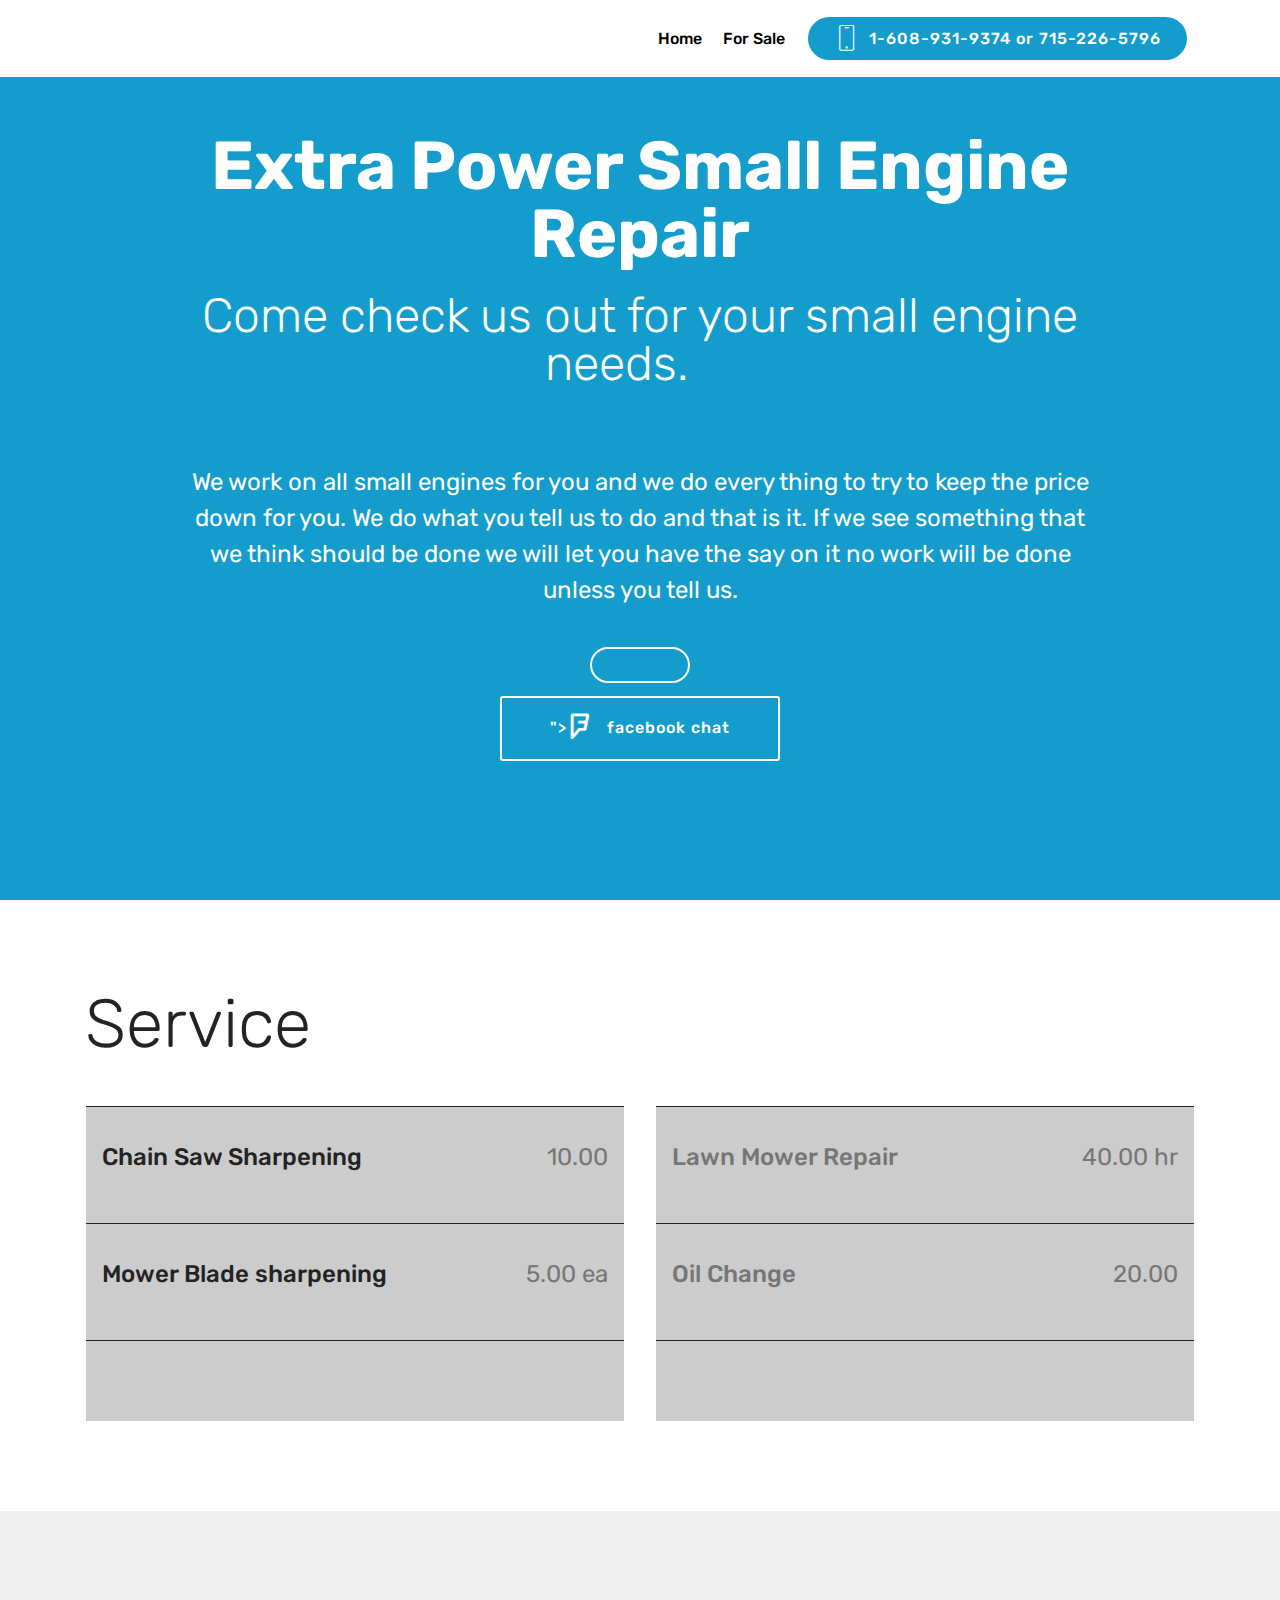
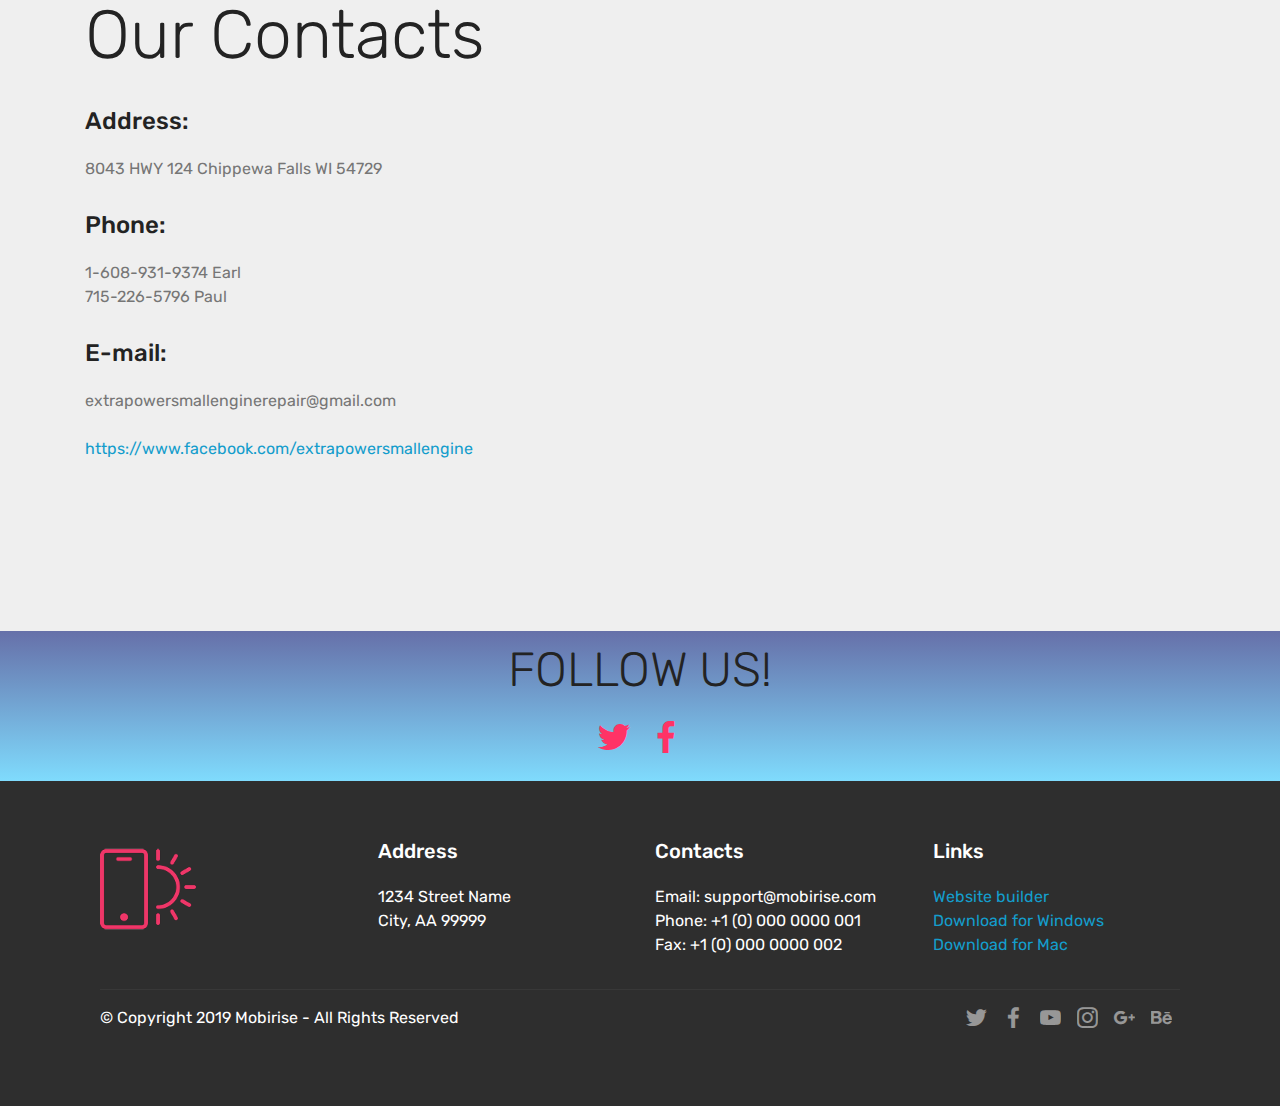
==== commit d3bfc43e: "create github pages" ====
--- a/index.html
+++ b/index.html
@@ -6,7 +6,7 @@
   <meta http-equiv="X-UA-Compatible" content="IE=edge">
   <meta name="generator" content="Mobirise v4.10.15, mobirise.com">
   <meta name="viewport" content="width=device-width, initial-scale=1, minimum-scale=1">
-  <link rel="shortcut icon" href="assets/images/logo4.png" type="image/x-icon">
+  <link rel="shortcut icon" href="assets/images/70794561-112525986804572-6385093489712955392-o-128x76.png" type="image/x-icon">
   <meta name="description" content="">
   
   <title>Home</title>
@@ -14,7 +14,9 @@
   <link rel="stylesheet" href="assets/bootstrap/css/bootstrap.min.css">
   <link rel="stylesheet" href="assets/bootstrap/css/bootstrap-grid.min.css">
   <link rel="stylesheet" href="assets/bootstrap/css/bootstrap-reboot.min.css">
+  <link rel="stylesheet" href="assets/socicon/css/styles.css">
   <link rel="stylesheet" href="assets/tether/tether.min.css">
+  <link rel="stylesheet" href="assets/dropdown/css/style.css">
   <link rel="stylesheet" href="assets/theme/css/style.css">
   <link rel="preload" as="style" href="assets/mobirise/css/mbr-additional.css"><link rel="stylesheet" href="assets/mobirise/css/mbr-additional.css" type="text/css">
   
@@ -22,31 +24,63 @@
   
 </head>
 <body>
-  <section class="cid-s78Ox9MZLu mbr-fullscreen mbr-parallax-background" id="header2-0">
-
-    
-
-    <div class="mbr-overlay" style="opacity: 0.5; background-color: rgb(35, 35, 35);"></div>
+  <section class="menu cid-rCKnwLvZL3" once="menu" id="menu2-i">
+
+    
+
+    <nav class="navbar navbar-expand beta-menu navbar-dropdown align-items-center navbar-fixed-top navbar-toggleable-sm">
+        <button class="navbar-toggler navbar-toggler-right" type="button" data-toggle="collapse" data-target="#navbarSupportedContent" aria-controls="navbarSupportedContent" aria-expanded="false" aria-label="Toggle navigation">
+            <div class="hamburger">
+                <span></span>
+                <span></span>
+                <span></span>
+                <span></span>
+            </div>
+        </button>
+        <div class="menu-logo">
+            <div class="navbar-brand">
+                
+                
+            </div>
+        </div>
+        <div class="collapse navbar-collapse" id="navbarSupportedContent">
+            <ul class="navbar-nav nav-dropdown navbar-nav-top-padding" data-app-modern-menu="true"><li class="nav-item">
+                    <a class="nav-link link text-black display-4" href="index.html#header2-5">Home</a>
+                </li>
+                <li class="nav-item">
+                    <a class="nav-link link text-black display-4" href="page1.html#gallery3-h">
+                        For Sale</a>
+                </li></ul>
+            <div class="navbar-buttons mbr-section-btn"><a class="btn btn-sm btn-primary display-4" href="tel:+1-234-567-8901">
+                    <span class="btn-icon mbri-mobile mbr-iconfont mbr-iconfont-btn">
+                    </span>
+                    1-608-931-9374 or 715-226-5796</a></div>
+        </div>
+    </nav>
+</section>
+
+<section class="engine"><a href="https://mobirise.info/x">css templates</a></section><section class="cid-rCJWLghvJq mbr-fullscreen" id="header2-5">
+
+    
+
+    
 
     <div class="container align-center">
         <div class="row justify-content-md-center">
             <div class="mbr-white col-md-10">
                 <h1 class="mbr-section-title mbr-bold pb-3 mbr-fonts-style display-1">
-                    DRAGONFYIRE COMPUTERS</h1>
-                
-                <p class="mbr-text pb-3 mbr-fonts-style display-5">We are a new computer repair shop let us know what you need.</p>
-                
+                    Extra Power Small Engine Repair</h1>
+                <h3 class="mbr-section-subtitle align-center mbr-light pb-3 mbr-fonts-style display-2"><p>Come check us out for your small engine needs.&nbsp;&nbsp;&nbsp;&nbsp;</p></h3>
+                <p class="mbr-text pb-3 mbr-fonts-style display-5"><br>We work on all small engines for you and we do every thing to try to keep the price down for you.  We do what you tell us to do and that is it.  If we see something that we think should be done we will let you have the say on it no work will be done unless you tell us. 
+                </p>
+                <div class="mbr-section-btn"><a class="btn btn-md btn-white-outline display-4" href="<!-- Load Facebook SDK for JavaScript -->       <div id="fb-root"></div>       <script>         window.fbAsyncInit = function() {           FB.init({             xfbml            : true,             version          : 'v5.0'           });         };          (function(d, s, id) {         var js, fjs = d.getElementsByTagName(s)[0];         if (d.getElementById(id)) return;         js = d.createElement(s); js.id = id;         js.src = 'https://connect.facebook.net/en_US/sdk/xfbml.customerchat.js';         fjs.parentNode.insertBefore(js, fjs);       }(document, 'script', 'facebook-jssdk'));</script>        <!-- Your customer chat code -->       <div class="fb-customerchat"         attribution=setup_tool         page_id="100499048007266">       </div>"><span class="socicon socicon-foursquare mbr-iconfont mbr-iconfont-btn"></span>facebook chat</a></div>
             </div>
         </div>
     </div>
-    <div class="mbr-arrow hidden-sm-down" aria-hidden="true">
-        <a href="#next">
-            <i class="mbri-down mbr-iconfont"></i>
-        </a>
-    </div>
-</section>
-
-<section class="engine"><a href="https://mobirise.info/g">how to build a website for free</a></section><section class="services1 cid-s78P55TiGD" id="services1-3">
+    
+</section>
+
+<section class="services3 cid-rCKcSvIpwy" id="services3-8">
     <!---->
     
     <!---->
@@ -54,111 +88,296 @@
     
     <!--Container-->
     <div class="container">
-        <div class="row justify-content-center">
+        <div class="row">
             <!--Titles-->
             <div class="title pb-5 col-12">
-                <h2 class="align-left pb-3 mbr-fonts-style display-1">
-                    Our Shop
+                <h2 class="align-left mbr-fonts-style display-1">
+                    Service<br></h2>
+                
+            </div>
+            <!--Card-1-->
+            <div class="card px-3 col-12 col-md-6">
+                <div class="card-wrapper media-container-row media-container-row">
+                    <div class="card-box">
+                        <div class="top-line pb-1">
+                            <h4 class="card-title mbr-fonts-style display-5">
+                                Chain Saw Sharpening&nbsp;</h4>
+                            <p class="mbr-text card-title cost mbr-fonts-style m-0 display-5">
+                                10.00</p>
+                        </div>
+                        <div class="bottom-line">
+                            <p class="mbr-text mbr-fonts-style display-7"></p>
+                        </div>
+                    </div>
+                </div>
+            </div>
+            <!--Card-2-->
+            <div class="card px-3 col-12 col-md-6">
+                <div class="card-wrapper media-container-row media-container-row">
+                    <div class="card-box">
+                        <div class="top-line pb-3">
+                            <h4 class="card-title mbr-fonts-style display-5"><p>
+                                Lawn Mower Repair&nbsp;&nbsp;&nbsp;&nbsp;&nbsp;&nbsp;&nbsp;&nbsp;</p></h4>
+                            <p class="mbr-text card-title cost mbr-fonts-style m-0 display-5">
+                                40.00 hr</p>
+                        </div>
+                        <div class="bottom-line">
+                            <p class="mbr-text mbr-fonts-style display-7"></p>
+                        </div>
+                    </div>
+                </div>
+            </div>
+            <!--Card-3-->
+            <div class="card px-3 col-12 col-md-6">
+                <div class="card-wrapper media-container-row media-container-row">
+                    <div class="card-box">
+                        <div class="top-line pb-3">
+                            <h4 class="card-title mbr-fonts-style display-5">
+                                Mower Blade sharpening</h4>
+                            <p class="mbr-text card-title cost mbr-fonts-style m-0 display-5">
+                                5.00 ea</p>
+                        </div>
+                        <div class="bottom-line">
+                            <p class="mbr-text mbr-fonts-style display-7"></p>
+                        </div>
+                    </div>
+                </div>
+            </div>
+            <!--Card-4-->
+            <div class="card px-3 col-12 col-md-6">
+                <div class="card-wrapper media-container-row media-container-row">
+                    <div class="card-box">
+                        <div class="top-line pb-3">
+                            <h4 class="card-title mbr-fonts-style display-5"><p>Oil Change</p></h4>
+                            <p class="mbr-text card-title cost mbr-fonts-style m-0 display-5">20.00</p>
+                        </div>
+                        <div class="bottom-line">
+                            <p class="mbr-text mbr-fonts-style display-7"></p>
+                        </div>
+                    </div>
+                </div>
+            </div>
+            <!--Card-5-->
+            <div class="card px-3 col-12 col-md-6">
+                <div class="card-wrapper media-container-row media-container-row">
+                    <div class="card-box">
+                        <div class="top-line pb-3">
+                            <h4 class="card-title mbr-fonts-style display-5"></h4>
+                            <p class="mbr-text card-title cost mbr-fonts-style m-0 display-5"></p>
+                        </div>
+                        <div class="bottom-line">
+                            <p class="mbr-text mbr-fonts-style display-7"></p>
+                        </div>
+                    </div>
+                </div>
+            </div>
+            <!--Card-6-->
+            <div class="card px-3 col-12 col-md-6">
+                <div class="card-wrapper media-container-row media-container-row">
+                    <div class="card-box">
+                        <div class="top-line pb-3">
+                            <h4 class="card-title mbr-fonts-style display-5"></h4>
+                            <p class="mbr-text card-title cost mbr-fonts-style m-0 display-5"></p>
+                        </div>
+                        <div class="bottom-line">
+                            <p class="mbr-text mbr-fonts-style display-7"></p>
+                        </div>
+                    </div>
+                </div>
+            </div>
+            <!--Card-7-->
+            
+            <!--Card-8-->
+            
+            <!--Card-9-->
+            
+            <!--Card-10-->
+            
+            <!--Card-11-->
+            
+            <!--Card-12-->
+            
+        </div>
+    </div>
+</section>
+
+<section class="mbr-section contacts1 cid-rCKehcpGa9" id="contacts1-a">
+    <!---->
+    
+    <!---->
+    <!--Overlay-->
+    
+    <!--Container-->
+    <div class="container">
+        <div class="row">
+            <!--Titles-->
+            <div class="title col-12">
+                <h2 class="align-left mbr-fonts-style display-1">
+                    Our Contacts
                 </h2>
                 
             </div>
-            <!--Card-1-->
-            <div class="card col-12 col-md-6 p-3 col-lg-4">
-                <div class="card-wrapper">
-                    <div class="card-img">
-                        <img src="assets/images/laptop-repair-orig-696x399.png" alt="Mobirise" title="">
-                    </div>
-                    <div class="card-box">
-                        <h4 class="card-title mbr-fonts-style display-5"></h4>
-                        <p class="mbr-text mbr-fonts-style display-7"></p>
-                        <!--Btn-->
-                        <div class="mbr-section-btn align-left"><a href="https://mobirise.co" class="btn btn-warning-outline display-4"></a></div>
-                    </div>
-                </div>
-            </div>
-            <!--Card-2-->
-            <div class="card col-12 col-md-6 p-3 col-lg-4">
-                <div class="card-wrapper">
-                    <div class="card-img">
-                        <img src="assets/images/laptop-repair-orig-696x399.png" alt="Mobirise" title="">
-                    </div>
-                    <div class="card-box">
-                        <h4 class="card-title mbr-fonts-style display-5"></h4>
-                        <p class="mbr-text mbr-fonts-style display-7"></p>
-                        <!--Btn-->
-                        <div class="mbr-section-btn align-left"><a href="https://mobirise.co" class="btn btn-warning-outline display-4"></a></div>
-                    </div>
-                </div>
-            </div>
-            <!--Card-3-->
-            <div class="card col-12 col-md-6 p-3 col-lg-4 last-child">
-                <div class="card-wrapper">
-                    <div class="card-img">
-                        <img src="assets/images/laptop-repair-orig-696x399.png" alt="Mobirise" title="">
-                    </div>
-                    <div class="card-box">
-                        <h4 class="card-title mbr-fonts-style display-5"></h4>
-                        <p class="mbr-text mbr-fonts-style display-7"></p>
-                        <!--Btn-->
-                        <div class="mbr-section-btn align-left"><a href="https://mobirise.co" class="btn btn-warning-outline display-4"></a></div>
-                    </div>
-                </div>
-            </div>
-            <!--Card-4-->
-            
+            <!--Left-->
+            <div class="col-12 col-md-6">
+                <div class="left-block wrapper">
+                    <div class="b b-adress">
+                        <h5 class="align-left mbr-fonts-style m-0 display-5">
+                            Address:
+                        </h5>
+                        <p class="mbr-text align-left mbr-fonts-style display-7">
+                            8043 HWY 124 Chippewa  Falls WI 54729
+                        </p>
+                    </div>
+                    <div class="b b-phone">
+                        <h5 class="align-left mbr-fonts-style m-0 display-5">
+                            Phone:
+                        </h5>
+                        <p class="mbr-text align-left mbr-fonts-style display-7">
+                            1-608-931-9374 Earl<br>715-226-5796 Paul</p>
+                    </div>
+                    <div class="b b-mail">
+                        <h5 class="align-left mbr-fonts-style m-0 display-5">
+                            E-mail:
+                        </h5>
+                        <p class="mbr-text align-left mbr-fonts-style display-7">
+                            extrapowersmallenginerepair@gmail.com<br><br><a href="https://www.facebook.com/extrapowersmallengine">https://www.facebook.com/extrapowersmallengine</a><br>
+                        </p>
+                    </div>
+                </div>
+            </div>
+            <!--Right-->
+            <div class="col-12 col-md-6">
+                <div class="google-map"><iframe frameborder="0" style="border:0" src="https://www.google.com/maps/embed/v1/place?key=AIzaSyAEIpgj38KyLFELm2bK9Y7krBkz1K-cMq8&amp;q=place_id:ChIJBZfb6rGn-IcR4mzDoU3mfsw" allowfullscreen=""></iframe></div>
+            </div>
         </div>
     </div>
 </section>
 
-<section class="mbr-section form1 cid-s78Pgtdv1N" id="form1-4">
-
-    
-
-    
+<section class="cid-rKY6uE7SRr" id="social-buttons2-1s">
+
+    
+
+    
+
     <div class="container">
-        <div class="row justify-content-center">
-            <div class="title col-12 col-lg-8">
-                <h2 class="mbr-section-title align-center pb-3 mbr-fonts-style display-2">
-                    CONTACT FORM
+        <div class="media-container-row">
+            <div class="col-md-8 align-center">
+                <h2 class="pb-3 mbr-fonts-style display-2">
+                    FOLLOW US!
                 </h2>
-                <h3 class="mbr-section-subtitle align-center mbr-light pb-3 mbr-fonts-style display-5">
-                    Easily add subscribe and contact forms without any server-side integration.
-                </h3>
+                <div class="social-list pl-0 mb-0">
+                    
+                        <span class="px-2 mbr-iconfont mbr-iconfont-social socicon-twitter socicon"></span>
+                    
+                    <a href="https://www.facebook.com/extrapowersmallengine/" target="_blank">
+                        <span class="px-2 mbr-iconfont mbr-iconfont-social socicon-facebook socicon"></span>
+                    </a>
+                    <a href="https://instagram.com/mobirise" target="_blank">
+                        
+                    </a>
+                    <a href="https://www.youtube.com/c/mobirise" target="_blank">
+                        
+                    </a>
+                    <a href="https://www.behance.net/Mobirise" target="_blank">
+                        
+                    </a>
+                </div>
             </div>
         </div>
     </div>
+</section>
+
+<section class="cid-rCKzGgJTsT" id="footer1-10">
+
+    
+
+    
+
     <div class="container">
-        <div class="row justify-content-center">
-            <div class="media-container-column col-lg-8" data-form-type="formoid">
-                <!---Formbuilder Form--->
-                <form action="https://mobirise.com/" method="POST" class="mbr-form form-with-styler" data-form-title="Mobirise Form"><input type="hidden" name="email" data-form-email="true" value="kXVKXjeFHxsFM5PggfNVOVYVF3cbCIZXMHmf/KEBkF0mdkTDKE2X2+8OJlTyrv/lOZC/dPm104+HFblRa96qyLLnmXlVI0k7A3tnQnjTRZMwwiPwFvVHYDWUZJUwE0Bm">
-                    <div class="row">
-                        <div hidden="hidden" data-form-alert="" class="alert alert-success col-12">Thanks for filling out the form!</div>
-                        <div hidden="hidden" data-form-alert-danger="" class="alert alert-danger col-12">
-                        </div>
-                    </div>
-                    <div class="dragArea row">
-                        <div class="col-md-4  form-group" data-for="name">
-                            <label for="name-form1-4" class="form-control-label mbr-fonts-style display-7">Name</label>
-                            <input type="text" name="name" data-form-field="Name" required="required" class="form-control display-7" id="name-form1-4">
-                        </div>
-                        <div class="col-md-4  form-group" data-for="email">
-                            <label for="email-form1-4" class="form-control-label mbr-fonts-style display-7">Email</label>
-                            <input type="email" name="email" data-form-field="Email" required="required" class="form-control display-7" id="email-form1-4">
-                        </div>
-                        <div data-for="phone" class="col-md-4  form-group">
-                            <label for="phone-form1-4" class="form-control-label mbr-fonts-style display-7">Phone</label>
-                            <input type="tel" name="phone" data-form-field="Phone" class="form-control display-7" id="phone-form1-4">
-                        </div>
-                        <div data-for="message" class="col-md-12 form-group">
-                            <label for="message-form1-4" class="form-control-label mbr-fonts-style display-7">Message</label>
-                            <textarea name="message" data-form-field="Message" class="form-control display-7" id="message-form1-4"></textarea>
-                        </div>
-                        <div class="col-md-12 input-group-btn align-center">
-                            <button type="submit" class="btn btn-primary btn-form display-4">SEND FORM</button>
-                        </div>
-                    </div>
-                </form><!---Formbuilder Form--->
+        <div class="media-container-row content text-white">
+            <div class="col-12 col-md-3">
+                <div class="media-wrap">
+                    <a href="https://mobirise.co/">
+                        <img src="assets/images/logo2.png" alt="Mobirise">
+                    </a>
+                </div>
+            </div>
+            <div class="col-12 col-md-3 mbr-fonts-style display-7">
+                <h5 class="pb-3">
+                    Address
+                </h5>
+                <p class="mbr-text">
+                    1234 Street Name
+                    <br>City, AA 99999
+                </p>
+            </div>
+            <div class="col-12 col-md-3 mbr-fonts-style display-7">
+                <h5 class="pb-3">
+                    Contacts
+                </h5>
+                <p class="mbr-text">
+                    Email: support@mobirise.com
+                    <br>Phone: +1 (0) 000 0000 001
+                    <br>Fax: +1 (0) 000 0000 002
+                </p>
+            </div>
+            <div class="col-12 col-md-3 mbr-fonts-style display-7">
+                <h5 class="pb-3">
+                    Links
+                </h5>
+                <p class="mbr-text">
+                    <a class="text-primary" href="https://mobirise.co/">Website builder</a>
+                    <br><a class="text-primary" href="https://mobirise.co/">Download for Windows</a>
+                    <br><a class="text-primary" href="https://mobirise.co/">Download for Mac</a>
+                </p>
+            </div>
+        </div>
+        <div class="footer-lower">
+            <div class="media-container-row">
+                <div class="col-sm-12">
+                    <hr>
+                </div>
+            </div>
+            <div class="media-container-row mbr-white">
+                <div class="col-sm-6 copyright">
+                    <p class="mbr-text mbr-fonts-style display-7">
+                        © Copyright 2019 Mobirise - All Rights Reserved
+                    </p>
+                </div>
+                <div class="col-md-6">
+                    <div class="social-list align-right">
+                        <div class="soc-item">
+                            <a href="https://twitter.com/mobirise" target="_blank">
+                                <span class="socicon-twitter socicon mbr-iconfont mbr-iconfont-social"></span>
+                            </a>
+                        </div>
+                        <div class="soc-item">
+                            <a href="https://www.facebook.com/pages/Mobirise/1616226671953247" target="_blank">
+                                <span class="socicon-facebook socicon mbr-iconfont mbr-iconfont-social"></span>
+                            </a>
+                        </div>
+                        <div class="soc-item">
+                            <a href="https://www.youtube.com/c/mobirise" target="_blank">
+                                <span class="socicon-youtube socicon mbr-iconfont mbr-iconfont-social"></span>
+                            </a>
+                        </div>
+                        <div class="soc-item">
+                            <a href="https://instagram.com/mobirise" target="_blank">
+                                <span class="socicon-instagram socicon mbr-iconfont mbr-iconfont-social"></span>
+                            </a>
+                        </div>
+                        <div class="soc-item">
+                            <a href="https://plus.google.com/u/0/+Mobirise" target="_blank">
+                                <span class="socicon-googleplus socicon mbr-iconfont mbr-iconfont-social"></span>
+                            </a>
+                        </div>
+                        <div class="soc-item">
+                            <a href="https://www.behance.net/Mobirise" target="_blank">
+                                <span class="socicon-behance socicon mbr-iconfont mbr-iconfont-social"></span>
+                            </a>
+                        </div>
+                    </div>
+                </div>
             </div>
         </div>
     </div>
@@ -169,10 +388,12 @@
   <script src="assets/popper/popper.min.js"></script>
   <script src="assets/bootstrap/js/bootstrap.min.js"></script>
   <script src="assets/tether/tether.min.js"></script>
+  <script src="assets/sociallikes/social-likes.js"></script>
+  <script src="assets/dropdown/js/nav-dropdown.js"></script>
+  <script src="assets/dropdown/js/navbar-dropdown.js"></script>
+  <script src="assets/touchswipe/jquery.touch-swipe.min.js"></script>
   <script src="assets/smoothscroll/smooth-scroll.js"></script>
-  <script src="assets/parallax/jarallax.min.js"></script>
   <script src="assets/theme/js/script.js"></script>
-  <script src="assets/formoid/formoid.min.js"></script>
   
   
 </body>
--- a/assets/socicon/css/styles.css
+++ b/assets/socicon/css/styles.css
@@ -0,0 +1,544 @@
+@charset "UTF-8";
+
+@font-face {
+  font-family: "socicon";
+  src:url("../fonts/socicon.eot");
+  src:url("../fonts/socicon.eot?#iefix") format("embedded-opentype"),
+    url("../fonts/socicon.woff") format("woff"),
+    url("../fonts/socicon.ttf") format("truetype"),
+    url("../fonts/socicon.svg#socicon") format("svg");
+  font-weight: normal;
+  font-style: normal;
+  font-display:swap;
+}
+
+[data-icon]:before {
+  font-family: "socicon" !important;
+  content: attr(data-icon);
+  font-style: normal !important;
+  font-weight: normal !important;
+  font-variant: normal !important;
+  text-transform: none !important;
+  speak: none;
+  line-height: 1;
+  -webkit-font-smoothing: antialiased;
+  -moz-osx-font-smoothing: grayscale;
+}
+
+[class^="socicon-"]:before,
+[class*=" socicon-"]:before {
+  font-family: "socicon" !important;
+  font-style: normal !important;
+  font-weight: normal !important;
+  font-variant: normal !important;
+  text-transform: none !important;
+  speak: none;
+  line-height: 1;
+  -webkit-font-smoothing: antialiased;
+  -moz-osx-font-smoothing: grayscale;
+}
+
+.socicon-modelmayhem:before {
+  content: "\e000";
+}
+.socicon-mixcloud:before {
+  content: "\e001";
+}
+.socicon-drupal:before {
+  content: "\e002";
+}
+.socicon-swarm:before {
+  content: "\e003";
+}
+.socicon-istock:before {
+  content: "\e004";
+}
+.socicon-yammer:before {
+  content: "\e005";
+}
+.socicon-ello:before {
+  content: "\e006";
+}
+.socicon-stackoverflow:before {
+  content: "\e007";
+}
+.socicon-persona:before {
+  content: "\e008";
+}
+.socicon-triplej:before {
+  content: "\e009";
+}
+.socicon-houzz:before {
+  content: "\e00a";
+}
+.socicon-rss:before {
+  content: "\e00b";
+}
+.socicon-paypal:before {
+  content: "\e00c";
+}
+.socicon-odnoklassniki:before {
+  content: "\e00d";
+}
+.socicon-airbnb:before {
+  content: "\e00e";
+}
+.socicon-periscope:before {
+  content: "\e00f";
+}
+.socicon-outlook:before {
+  content: "\e010";
+}
+.socicon-coderwall:before {
+  content: "\e011";
+}
+.socicon-tripadvisor:before {
+  content: "\e012";
+}
+.socicon-appnet:before {
+  content: "\e013";
+}
+.socicon-goodreads:before {
+  content: "\e014";
+}
+.socicon-tripit:before {
+  content: "\e015";
+}
+.socicon-lanyrd:before {
+  content: "\e016";
+}
+.socicon-slideshare:before {
+  content: "\e017";
+}
+.socicon-buffer:before {
+  content: "\e018";
+}
+.socicon-disqus:before {
+  content: "\e019";
+}
+.socicon-vkontakte:before {
+  content: "\e01a";
+}
+.socicon-whatsapp:before {
+  content: "\e01b";
+}
+.socicon-patreon:before {
+  content: "\e01c";
+}
+.socicon-storehouse:before {
+  content: "\e01d";
+}
+.socicon-pocket:before {
+  content: "\e01e";
+}
+.socicon-mail:before {
+  content: "\e01f";
+}
+.socicon-blogger:before {
+  content: "\e020";
+}
+.socicon-technorati:before {
+  content: "\e021";
+}
+.socicon-reddit:before {
+  content: "\e022";
+}
+.socicon-dribbble:before {
+  content: "\e023";
+}
+.socicon-stumbleupon:before {
+  content: "\e024";
+}
+.socicon-digg:before {
+  content: "\e025";
+}
+.socicon-envato:before {
+  content: "\e026";
+}
+.socicon-behance:before {
+  content: "\e027";
+}
+.socicon-delicious:before {
+  content: "\e028";
+}
+.socicon-deviantart:before {
+  content: "\e029";
+}
+.socicon-forrst:before {
+  content: "\e02a";
+}
+.socicon-play:before {
+  content: "\e02b";
+}
+.socicon-zerply:before {
+  content: "\e02c";
+}
+.socicon-wikipedia:before {
+  content: "\e02d";
+}
+.socicon-apple:before {
+  content: "\e02e";
+}
+.socicon-flattr:before {
+  content: "\e02f";
+}
+.socicon-github:before {
+  content: "\e030";
+}
+.socicon-renren:before {
+  content: "\e031";
+}
+.socicon-friendfeed:before {
+  content: "\e032";
+}
+.socicon-newsvine:before {
+  content: "\e033";
+}
+.socicon-identica:before {
+  content: "\e034";
+}
+.socicon-bebo:before {
+  content: "\e035";
+}
+.socicon-zynga:before {
+  content: "\e036";
+}
+.socicon-steam:before {
+  content: "\e037";
+}
+.socicon-xbox:before {
+  content: "\e038";
+}
+.socicon-windows:before {
+  content: "\e039";
+}
+.socicon-qq:before {
+  content: "\e03a";
+}
+.socicon-douban:before {
+  content: "\e03b";
+}
+.socicon-meetup:before {
+  content: "\e03c";
+}
+.socicon-playstation:before {
+  content: "\e03d";
+}
+.socicon-android:before {
+  content: "\e03e";
+}
+.socicon-snapchat:before {
+  content: "\e03f";
+}
+.socicon-twitter:before {
+  content: "\e040";
+}
+.socicon-facebook:before {
+  content: "\e041";
+}
+.socicon-googleplus:before {
+  content: "\e042";
+}
+.socicon-pinterest:before {
+  content: "\e043";
+}
+.socicon-foursquare:before {
+  content: "\e044";
+}
+.socicon-yahoo:before {
+  content: "\e045";
+}
+.socicon-skype:before {
+  content: "\e046";
+}
+.socicon-yelp:before {
+  content: "\e047";
+}
+.socicon-feedburner:before {
+  content: "\e048";
+}
+.socicon-linkedin:before {
+  content: "\e049";
+}
+.socicon-viadeo:before {
+  content: "\e04a";
+}
+.socicon-xing:before {
+  content: "\e04b";
+}
+.socicon-myspace:before {
+  content: "\e04c";
+}
+.socicon-soundcloud:before {
+  content: "\e04d";
+}
+.socicon-spotify:before {
+  content: "\e04e";
+}
+.socicon-grooveshark:before {
+  content: "\e04f";
+}
+.socicon-lastfm:before {
+  content: "\e050";
+}
+.socicon-youtube:before {
+  content: "\e051";
+}
+.socicon-vimeo:before {
+  content: "\e052";
+}
+.socicon-dailymotion:before {
+  content: "\e053";
+}
+.socicon-vine:before {
+  content: "\e054";
+}
+.socicon-flickr:before {
+  content: "\e055";
+}
+.socicon-500px:before {
+  content: "\e056";
+}
+.socicon-wordpress:before {
+  content: "\e058";
+}
+.socicon-tumblr:before {
+  content: "\e059";
+}
+.socicon-twitch:before {
+  content: "\e05a";
+}
+.socicon-8tracks:before {
+  content: "\e05b";
+}
+.socicon-amazon:before {
+  content: "\e05c";
+}
+.socicon-icq:before {
+  content: "\e05d";
+}
+.socicon-smugmug:before {
+  content: "\e05e";
+}
+.socicon-ravelry:before {
+  content: "\e05f";
+}
+.socicon-weibo:before {
+  content: "\e060";
+}
+.socicon-baidu:before {
+  content: "\e061";
+}
+.socicon-angellist:before {
+  content: "\e062";
+}
+.socicon-ebay:before {
+  content: "\e063";
+}
+.socicon-imdb:before {
+  content: "\e064";
+}
+.socicon-stayfriends:before {
+  content: "\e065";
+}
+.socicon-residentadvisor:before {
+  content: "\e066";
+}
+.socicon-google:before {
+  content: "\e067";
+}
+.socicon-yandex:before {
+  content: "\e068";
+}
+.socicon-sharethis:before {
+  content: "\e069";
+}
+.socicon-bandcamp:before {
+  content: "\e06a";
+}
+.socicon-itunes:before {
+  content: "\e06b";
+}
+.socicon-deezer:before {
+  content: "\e06c";
+}
+.socicon-telegram:before {
+  content: "\e06e";
+}
+.socicon-openid:before {
+  content: "\e06f";
+}
+.socicon-amplement:before {
+  content: "\e070";
+}
+.socicon-viber:before {
+  content: "\e071";
+}
+.socicon-zomato:before {
+  content: "\e072";
+}
+.socicon-draugiem:before {
+  content: "\e074";
+}
+.socicon-endomodo:before {
+  content: "\e075";
+}
+.socicon-filmweb:before {
+  content: "\e076";
+}
+.socicon-stackexchange:before {
+  content: "\e077";
+}
+.socicon-wykop:before {
+  content: "\e078";
+}
+.socicon-teamspeak:before {
+  content: "\e079";
+}
+.socicon-teamviewer:before {
+  content: "\e07a";
+}
+.socicon-ventrilo:before {
+  content: "\e07b";
+}
+.socicon-younow:before {
+  content: "\e07c";
+}
+.socicon-raidcall:before {
+  content: "\e07d";
+}
+.socicon-mumble:before {
+  content: "\e07e";
+}
+.socicon-medium:before {
+  content: "\e06d";
+}
+.socicon-bebee:before {
+  content: "\e07f";
+}
+.socicon-hitbox:before {
+  content: "\e080";
+}
+.socicon-reverbnation:before {
+  content: "\e081";
+}
+.socicon-formulr:before {
+  content: "\e082";
+}
+.socicon-instagram:before {
+  content: "\e057";
+}
+.socicon-battlenet:before {
+  content: "\e083";
+}
+.socicon-chrome:before {
+  content: "\e084";
+}
+.socicon-discord:before {
+  content: "\e086";
+}
+.socicon-issuu:before {
+  content: "\e087";
+}
+.socicon-macos:before {
+  content: "\e088";
+}
+.socicon-firefox:before {
+  content: "\e089";
+}
+.socicon-opera:before {
+  content: "\e08d";
+}
+.socicon-keybase:before {
+  content: "\e090";
+}
+.socicon-alliance:before {
+  content: "\e091";
+}
+.socicon-livejournal:before {
+  content: "\e092";
+}
+.socicon-googlephotos:before {
+  content: "\e093";
+}
+.socicon-horde:before {
+  content: "\e094";
+}
+.socicon-etsy:before {
+  content: "\e095";
+}
+.socicon-zapier:before {
+  content: "\e096";
+}
+.socicon-google-scholar:before {
+  content: "\e097";
+}
+.socicon-researchgate:before {
+  content: "\e098";
+}
+.socicon-wechat:before {
+  content: "\e099";
+}
+.socicon-strava:before {
+  content: "\e09a";
+}
+.socicon-line:before {
+  content: "\e09b";
+}
+.socicon-lyft:before {
+  content: "\e09c";
+}
+.socicon-uber:before {
+  content: "\e09d";
+}
+.socicon-songkick:before {
+  content: "\e09e";
+}
+.socicon-viewbug:before {
+  content: "\e09f";
+}
+.socicon-googlegroups:before {
+  content: "\e0a0";
+}
+.socicon-quora:before {
+  content: "\e073";
+}
+.socicon-diablo:before {
+  content: "\e085";
+}
+.socicon-blizzard:before {
+  content: "\e0a1";
+}
+.socicon-hearthstone:before {
+  content: "\e08b";
+}
+.socicon-heroes:before {
+  content: "\e08a";
+}
+.socicon-overwatch:before {
+  content: "\e08c";
+}
+.socicon-warcraft:before {
+  content: "\e08e";
+}
+.socicon-starcraft:before {
+  content: "\e08f";
+}
+.socicon-beam:before {
+  content: "\e0a2";
+}
+.socicon-curse:before {
+  content: "\e0a3";
+}
+.socicon-player:before {
+  content: "\e0a4";
+}
+.socicon-streamjar:before {
+  content: "\e0a5";
+}
+.socicon-nintendo:before {
+  content: "\e0a6";
+}
+.socicon-hellocoton:before {
+  content: "\e0a7";
+}
--- a/assets/dropdown/css/style.css
+++ b/assets/dropdown/css/style.css
@@ -0,0 +1,265 @@
+.navbar-dropdown {
+  left: 0;
+  padding: 0;
+  position: absolute;
+  right: 0;
+  top: 0;
+  transition: all 0.45s ease;
+  z-index: 1030;
+  background: #282828; }
+  .navbar-dropdown .navbar-logo {
+    margin-right: 0.8rem;
+    transition: margin 0.3s ease-in-out;
+    vertical-align: middle; }
+    .navbar-dropdown .navbar-logo img {
+      height: 3.125rem;
+      transition: all 0.3s ease-in-out; }
+    .navbar-dropdown .navbar-logo.mbr-iconfont {
+      font-size: 3.125rem;
+      line-height: 3.125rem; }
+  .navbar-dropdown .navbar-caption {
+    font-weight: 700;
+    white-space: normal;
+    vertical-align: -4px;
+    line-height: 3.125rem !important; }
+    .navbar-dropdown .navbar-caption, .navbar-dropdown .navbar-caption:hover {
+      color: inherit;
+      text-decoration: none; }
+  .navbar-dropdown .mbr-iconfont + .navbar-caption {
+    vertical-align: -1px; }
+  .navbar-dropdown.navbar-fixed-top {
+    position: fixed; }
+  .navbar-dropdown .navbar-brand span {
+    vertical-align: -4px; }
+  .navbar-dropdown.bg-color.transparent {
+    background: none; }
+  .navbar-dropdown.navbar-short .navbar-brand {
+    padding: 0.625rem 0; }
+    .navbar-dropdown.navbar-short .navbar-brand span {
+      vertical-align: -1px; }
+  .navbar-dropdown.navbar-short .navbar-caption {
+    line-height: 2.375rem !important;
+    vertical-align: -2px; }
+  .navbar-dropdown.navbar-short .navbar-logo {
+    margin-right: 0.5rem; }
+    .navbar-dropdown.navbar-short .navbar-logo img {
+      height: 2.375rem; }
+    .navbar-dropdown.navbar-short .navbar-logo.mbr-iconfont {
+      font-size: 2.375rem;
+      line-height: 2.375rem; }
+  .navbar-dropdown.navbar-short .mbr-table-cell {
+    height: 3.625rem; }
+  .navbar-dropdown .navbar-close {
+    left: 0.6875rem;
+    position: fixed;
+    top: 0.75rem;
+    z-index: 1000; }
+  .navbar-dropdown .hamburger-icon {
+    content: "";
+    display: inline-block;
+    vertical-align: middle;
+    width: 16px;
+    -webkit-box-shadow: 0 -6px 0 1px #282828,0 0 0 1px #282828,0 6px 0 1px #282828;
+    -moz-box-shadow: 0 -6px 0 1px #282828,0 0 0 1px #282828,0 6px 0 1px #282828;
+    box-shadow: 0 -6px 0 1px #282828,0 0 0 1px #282828,0 6px 0 1px #282828; }
+
+.dropdown-menu .dropdown-toggle[data-toggle="dropdown-submenu"]::after {
+  border-bottom: 0.35em solid transparent;
+  border-left: 0.35em solid;
+  border-right: 0;
+  border-top: 0.35em solid transparent;
+  margin-left: 0.3rem; }
+
+.dropdown-menu .dropdown-item:focus {
+  outline: 0; }
+
+.nav-dropdown {
+  font-size: 0.75rem;
+  font-weight: 500;
+  height: auto !important; }
+  .nav-dropdown .nav-btn {
+    padding-left: 1rem; }
+  .nav-dropdown .link {
+    margin: .667em 1.667em;
+    font-weight: 500;
+    padding: 0;
+    transition: color .2s ease-in-out; }
+    .nav-dropdown .link.dropdown-toggle {
+      margin-right: 2.583em; }
+      .nav-dropdown .link.dropdown-toggle::after {
+        margin-left: .25rem;
+        border-top: 0.35em solid;
+        border-right: 0.35em solid transparent;
+        border-left: 0.35em solid transparent;
+        border-bottom: 0; }
+      .nav-dropdown .link.dropdown-toggle[aria-expanded="true"] {
+        margin: 0;
+        padding: 0.667em 3.263em  0.667em 1.667em; }
+  .nav-dropdown .link::after,
+  .nav-dropdown .dropdown-item::after {
+    color: inherit; }
+  .nav-dropdown .btn {
+    font-size: 0.75rem;
+    font-weight: 700;
+    letter-spacing: 0;
+    margin-bottom: 0;
+    padding-left: 1.25rem;
+    padding-right: 1.25rem; }
+  .nav-dropdown .dropdown-menu {
+    border-radius: 0;
+    border: 0;
+    left: 0;
+    margin: 0;
+    padding-bottom: 1.25rem;
+    padding-top: 1.25rem;
+    position: relative; }
+  .nav-dropdown .dropdown-submenu {
+    margin-left: 0.125rem;
+    top: 0; }
+  .nav-dropdown .dropdown-item {
+    font-weight: 500;
+    line-height: 2;
+    padding: 0.3846em 4.615em 0.3846em 1.5385em;
+    position: relative;
+    transition: color .2s ease-in-out, background-color .2s ease-in-out; }
+    .nav-dropdown .dropdown-item::after {
+      margin-top: -0.3077em;
+      position: absolute;
+      right: 1.1538em;
+      top: 50%; }
+    .nav-dropdown .dropdown-item:focus, .nav-dropdown .dropdown-item:hover {
+      background: none; }
+
+@media (max-width: 767px) {
+  .nav-dropdown.navbar-toggleable-sm {
+    bottom: 0;
+    display: none;
+    left: 0;
+    overflow-x: hidden;
+    position: fixed;
+    top: 0;
+    transform: translateX(-100%);
+    -ms-transform: translateX(-100%);
+    -webkit-transform: translateX(-100%);
+    width: 18.75rem;
+    z-index: 999; } }
+.nav-dropdown.navbar-toggleable-xl {
+  bottom: 0;
+  display: none;
+  left: 0;
+  overflow-x: hidden;
+  position: fixed;
+  top: 0;
+  transform: translateX(-100%);
+  -ms-transform: translateX(-100%);
+  -webkit-transform: translateX(-100%);
+  width: 18.75rem;
+  z-index: 999; }
+
+.nav-dropdown-sm {
+  display: block !important;
+  overflow-x: hidden;
+  overflow: auto;
+  padding-top: 3.875rem; }
+  .nav-dropdown-sm::after {
+    content: "";
+    display: block;
+    height: 3rem;
+    width: 100%; }
+  .nav-dropdown-sm.collapse.in ~ .navbar-close {
+    display: block !important; }
+  .nav-dropdown-sm.collapsing, .nav-dropdown-sm.collapse.in {
+    transform: translateX(0);
+    -ms-transform: translateX(0);
+    -webkit-transform: translateX(0);
+    transition: all 0.25s ease-out;
+    -webkit-transition: all 0.25s ease-out;
+    background: #282828; }
+  .nav-dropdown-sm.collapsing[aria-expanded="false"] {
+    transform: translateX(-100%);
+    -ms-transform: translateX(-100%);
+    -webkit-transform: translateX(-100%); }
+  .nav-dropdown-sm .nav-item {
+    display: block;
+    margin-left: 0 !important;
+    padding-left: 0; }
+  .nav-dropdown-sm .link,
+  .nav-dropdown-sm .dropdown-item {
+    border-top: 1px dotted rgba(255, 255, 255, 0.1);
+    font-size: 0.8125rem;
+    line-height: 1.6;
+    margin: 0 !important;
+    padding: 0.875rem 2.4rem 0.875rem 1.5625rem !important;
+    position: relative;
+    white-space: normal; }
+    .nav-dropdown-sm .link:focus, .nav-dropdown-sm .link:hover,
+    .nav-dropdown-sm .dropdown-item:focus,
+    .nav-dropdown-sm .dropdown-item:hover {
+      background: rgba(0, 0, 0, 0.2) !important;
+      color: #c0a375; }
+  .nav-dropdown-sm .nav-btn {
+    position: relative;
+    padding: 1.5625rem 1.5625rem 0 1.5625rem; }
+    .nav-dropdown-sm .nav-btn::before {
+      border-top: 1px dotted rgba(255, 255, 255, 0.1);
+      content: "";
+      left: 0;
+      position: absolute;
+      top: 0;
+      width: 100%; }
+    .nav-dropdown-sm .nav-btn + .nav-btn {
+      padding-top: 0.625rem; }
+      .nav-dropdown-sm .nav-btn + .nav-btn::before {
+        display: none; }
+  .nav-dropdown-sm .btn {
+    padding: 0.625rem 0; }
+  .nav-dropdown-sm .dropdown-toggle[data-toggle="dropdown-submenu"]::after {
+    margin-left: .25rem;
+    border-top: 0.35em solid;
+    border-right: 0.35em solid transparent;
+    border-left: 0.35em solid transparent;
+    border-bottom: 0; }
+  .nav-dropdown-sm .dropdown-toggle[data-toggle="dropdown-submenu"][aria-expanded="true"]::after {
+    border-top: 0;
+    border-right: 0.35em solid transparent;
+    border-left: 0.35em solid transparent;
+    border-bottom: 0.35em solid; }
+  .nav-dropdown-sm .dropdown-menu {
+    margin: 0;
+    padding: 0;
+    position: relative;
+    top: 0;
+    left: 0;
+    width: 100%;
+    border: 0;
+    float: none;
+    border-radius: 0;
+    background: none; }
+  .nav-dropdown-sm .dropdown-submenu {
+    left: 100%;
+    margin-left: 0.125rem;
+    margin-top: -1.25rem;
+    top: 0; }
+
+.navbar-toggleable-sm .nav-dropdown .dropdown-menu {
+  position: absolute; }
+
+.navbar-toggleable-sm .nav-dropdown .dropdown-submenu {
+  left: 100%;
+  margin-left: 0.125rem;
+  margin-top: -1.25rem;
+  top: 0; }
+
+.navbar-toggleable-sm.opened .nav-dropdown .dropdown-menu {
+  position: relative; }
+
+.navbar-toggleable-sm.opened .nav-dropdown .dropdown-submenu {
+  left: 0;
+  margin-left: 00rem;
+  margin-top: 0rem;
+  top: 0; }
+
+.is-builder .nav-dropdown.collapsing {
+  transition: none !important; }
+
+/*# sourceMappingURL=style.css.map */
--- a/assets/mobirise/css/mbr-additional.css
+++ b/assets/mobirise/css/mbr-additional.css
@@ -709,60 +709,1382 @@
 section.lazy-placeholder:after {
   opacity: 0.3;
 }
-.cid-s78Ox9MZLu {
-  background-image: url("../../../assets/images/background4.jpg");
-}
-.cid-s78P55TiGD {
+.cid-rCJWLghvJq {
+  background-color: #149dcc;
+}
+.cid-rCJWLghvJq .mbr-text,
+.cid-rCJWLghvJq .mbr-section-btn {
+  color: #ffffff;
+}
+.cid-rCKcSvIpwy {
   padding-top: 90px;
   padding-bottom: 90px;
   background-color: #ffffff;
 }
-.cid-s78P55TiGD h4 {
+.cid-rCKcSvIpwy h2 {
+  margin-bottom: 0;
+}
+.cid-rCKcSvIpwy h4 {
   font-weight: 500;
   margin-bottom: 0;
-  text-align: left;
-  padding-top: 2rem;
-}
-.cid-s78P55TiGD p {
+  width: 80%;
+}
+.cid-rCKcSvIpwy p {
+  color: #767676;
   margin-bottom: 0;
-  text-align: left;
-  padding-top: 1.5rem;
-}
-.cid-s78P55TiGD .mbr-section-btn {
-  padding-top: 2.5rem;
-}
-.cid-s78P55TiGD .mbr-section-btn a {
-  margin: 0;
-}
-.cid-s78P55TiGD .mbr-text {
-  color: #767676;
-}
-.cid-s78P55TiGD .card-wrapper {
-  height: 100%;
+}
+.cid-rCKcSvIpwy .card-wrapper {
+  border-top: 1px solid #232323;
+  background-color: #cccccc;
+  position: relative;
+  justify-content: unset;
+}
+.cid-rCKcSvIpwy .card-wrapper .card-box {
+  padding: 2rem 1rem;
+  width: 100%;
+}
+.cid-rCKcSvIpwy .card-wrapper .card-box .top-line {
+  display: flex;
+  justify-content: space-between;
+  align-items: center;
+}
+.cid-rCKcSvIpwy .card-wrapper .card-box .bottom-line {
+  width: 70%;
 }
 @media (max-width: 767px) {
-  .cid-s78P55TiGD .card:not(.last-child) {
-    padding-bottom: 2rem;
-  }
-}
-.cid-s78Pgtdv1N {
+  .cid-rCKcSvIpwy .card-wrapper .card-box .bottom-line {
+    width: 100%;
+  }
+  .cid-rCKcSvIpwy .card-wrapper .card-box .bottom-line p {
+    text-align: center;
+    margin: 1rem 0 0 0;
+  }
+}
+.cid-rCKehcpGa9 {
   padding-top: 90px;
   padding-bottom: 90px;
-  background-color: #ffffff;
-}
-.cid-s78Pgtdv1N .title {
-  margin-bottom: 2rem;
-}
-.cid-s78Pgtdv1N .mbr-section-subtitle {
+  background-color: #efefef;
+}
+.cid-rCKehcpGa9 div.b {
+  padding-top: 2rem;
+}
+.cid-rCKehcpGa9 .mbr-text {
   color: #767676;
-}
-.cid-s78Pgtdv1N a:not([href]):not([tabindex]) {
+  margin: 0;
+  padding-top: 1.5rem;
+}
+.cid-rCKehcpGa9 a:not([href]):not([tabindex]) {
   color: #fff;
   border-radius: 3px;
 }
-.cid-s78Pgtdv1N a.btn-white:not([href]):not([tabindex]) {
-  color: #333;
-}
-.cid-s78Pgtdv1N textarea.form-control {
-  min-height: 188px;
-}
+.cid-rCKehcpGa9 .google-map {
+  height: 29rem;
+  position: relative;
+}
+.cid-rCKehcpGa9 .google-map iframe {
+  height: 100%;
+  width: 100%;
+}
+.cid-rCKehcpGa9 .google-map [data-state-details] {
+  color: #6b6763;
+  font-family: Montserrat;
+  height: 1.5em;
+  margin-top: -0.75em;
+  padding-left: 1.25rem;
+  padding-right: 1.25rem;
+  position: absolute;
+  text-align: center;
+  top: 50%;
+  width: 100%;
+}
+.cid-rCKehcpGa9 .google-map[data-state] {
+  background: #e9e5dc;
+}
+.cid-rCKehcpGa9 .google-map[data-state="loading"] [data-state-details] {
+  display: none;
+}
+.cid-rCKehcpGa9 div.left-block.wrapper {
+  height: 100%;
+  display: flex;
+  flex-direction: column;
+  justify-content: flex-start;
+}
+@media (max-width: 767px) {
+  .cid-rCKehcpGa9 div.left-block.wrapper {
+    padding-bottom: 3rem;
+  }
+}
+.cid-rKY6uE7SRr {
+  padding-top: 15px;
+  padding-bottom: 15px;
+  background: linear-gradient(0deg, #7fdbfd, #6670a9);
+}
+.cid-rKY6uE7SRr .mbr-iconfont-social {
+  font-size: 32px;
+  color: #ff3366;
+}
+.cid-rKY6uE7SRr .social-list a:focus {
+  text-decoration: none;
+}
+.cid-rCKnwLvZL3 .navbar {
+  background: #ffffff;
+  transition: none;
+  min-height: 77px;
+  padding: .5rem 0;
+}
+.cid-rCKnwLvZL3 .navbar-dropdown.bg-color.transparent.opened {
+  background: #ffffff;
+}
+.cid-rCKnwLvZL3 a {
+  font-style: normal;
+}
+.cid-rCKnwLvZL3 .nav-item span {
+  padding-right: 0.4em;
+  line-height: 0.5em;
+  vertical-align: text-bottom;
+  position: relative;
+  text-decoration: none;
+}
+.cid-rCKnwLvZL3 .nav-item a {
+  display: -webkit-flex;
+  align-items: center;
+  justify-content: center;
+  padding: 0.7rem 0 !important;
+  margin: 0rem .65rem !important;
+  -webkit-align-items: center;
+  -webkit-justify-content: center;
+}
+.cid-rCKnwLvZL3 .nav-item:focus,
+.cid-rCKnwLvZL3 .nav-link:focus {
+  outline: none;
+}
+.cid-rCKnwLvZL3 .btn {
+  padding: 0.4rem 1.5rem;
+  display: -webkit-inline-flex;
+  align-items: center;
+  -webkit-align-items: center;
+}
+.cid-rCKnwLvZL3 .btn .mbr-iconfont {
+  font-size: 1.6rem;
+}
+.cid-rCKnwLvZL3 .menu-logo {
+  margin-right: auto;
+}
+.cid-rCKnwLvZL3 .menu-logo .navbar-brand {
+  display: flex;
+  margin-left: 5rem;
+  padding: 0;
+  transition: padding .2s;
+  min-height: 3.8rem;
+  -webkit-align-items: center;
+  align-items: center;
+}
+.cid-rCKnwLvZL3 .menu-logo .navbar-brand .navbar-caption-wrap {
+  display: flex;
+  -webkit-align-items: center;
+  align-items: center;
+  word-break: break-word;
+  min-width: 7rem;
+  margin: .3rem 0;
+}
+.cid-rCKnwLvZL3 .menu-logo .navbar-brand .navbar-caption-wrap .navbar-caption {
+  line-height: 1.2rem !important;
+  padding-right: 2rem;
+}
+.cid-rCKnwLvZL3 .menu-logo .navbar-brand .navbar-logo {
+  font-size: 4rem;
+  transition: font-size 0.25s;
+}
+.cid-rCKnwLvZL3 .menu-logo .navbar-brand .navbar-logo img {
+  display: flex;
+}
+.cid-rCKnwLvZL3 .menu-logo .navbar-brand .navbar-logo .mbr-iconfont {
+  transition: font-size 0.25s;
+}
+.cid-rCKnwLvZL3 .menu-logo .navbar-brand .navbar-logo a {
+  display: inline-flex;
+}
+.cid-rCKnwLvZL3 .navbar-toggleable-sm .navbar-collapse {
+  justify-content: flex-end;
+  -webkit-justify-content: flex-end;
+  padding-right: 5rem;
+  width: auto;
+}
+.cid-rCKnwLvZL3 .navbar-toggleable-sm .navbar-collapse .navbar-nav {
+  flex-wrap: wrap;
+  -webkit-flex-wrap: wrap;
+  padding-left: 0;
+}
+.cid-rCKnwLvZL3 .navbar-toggleable-sm .navbar-collapse .navbar-nav .nav-item {
+  -webkit-align-self: center;
+  align-self: center;
+}
+.cid-rCKnwLvZL3 .navbar-toggleable-sm .navbar-collapse .navbar-buttons {
+  padding-left: 0;
+  padding-bottom: 0;
+}
+.cid-rCKnwLvZL3 .dropdown .dropdown-menu {
+  background: #ffffff;
+  display: none;
+  position: absolute;
+  min-width: 5rem;
+  padding-top: 1.4rem;
+  padding-bottom: 1.4rem;
+  text-align: left;
+}
+.cid-rCKnwLvZL3 .dropdown .dropdown-menu .dropdown-item {
+  width: auto;
+  padding: 0.235em 1.5385em 0.235em 1.5385em !important;
+}
+.cid-rCKnwLvZL3 .dropdown .dropdown-menu .dropdown-item::after {
+  right: 0.5rem;
+}
+.cid-rCKnwLvZL3 .dropdown .dropdown-menu .dropdown-submenu {
+  margin: 0;
+}
+.cid-rCKnwLvZL3 .dropdown.open > .dropdown-menu {
+  display: block;
+}
+.cid-rCKnwLvZL3 .navbar-toggleable-sm.opened:after {
+  position: absolute;
+  width: 100vw;
+  height: 100vh;
+  content: '';
+  background-color: rgba(0, 0, 0, 0.1);
+  left: 0;
+  bottom: 0;
+  transform: translateY(100%);
+  -webkit-transform: translateY(100%);
+  z-index: 1000;
+}
+.cid-rCKnwLvZL3 .navbar.navbar-short {
+  min-height: 60px;
+  transition: all .2s;
+}
+.cid-rCKnwLvZL3 .navbar.navbar-short .navbar-toggler-right {
+  top: 20px;
+}
+.cid-rCKnwLvZL3 .navbar.navbar-short .navbar-logo a {
+  font-size: 2.5rem !important;
+  line-height: 2.5rem;
+  transition: font-size 0.25s;
+}
+.cid-rCKnwLvZL3 .navbar.navbar-short .navbar-logo a .mbr-iconfont {
+  font-size: 2.5rem !important;
+}
+.cid-rCKnwLvZL3 .navbar.navbar-short .navbar-logo a img {
+  height: 3rem !important;
+}
+.cid-rCKnwLvZL3 .navbar.navbar-short .navbar-brand {
+  min-height: 3rem;
+}
+.cid-rCKnwLvZL3 button.navbar-toggler {
+  width: 31px;
+  height: 18px;
+  cursor: pointer;
+  transition: all .2s;
+  top: 1.5rem;
+  right: 1rem;
+}
+.cid-rCKnwLvZL3 button.navbar-toggler:focus {
+  outline: none;
+}
+.cid-rCKnwLvZL3 button.navbar-toggler .hamburger span {
+  position: absolute;
+  right: 0;
+  width: 30px;
+  height: 2px;
+  border-right: 5px;
+  background-color: #333333;
+}
+.cid-rCKnwLvZL3 button.navbar-toggler .hamburger span:nth-child(1) {
+  top: 0;
+  transition: all .2s;
+}
+.cid-rCKnwLvZL3 button.navbar-toggler .hamburger span:nth-child(2) {
+  top: 8px;
+  transition: all .15s;
+}
+.cid-rCKnwLvZL3 button.navbar-toggler .hamburger span:nth-child(3) {
+  top: 8px;
+  transition: all .15s;
+}
+.cid-rCKnwLvZL3 button.navbar-toggler .hamburger span:nth-child(4) {
+  top: 16px;
+  transition: all .2s;
+}
+.cid-rCKnwLvZL3 nav.opened .hamburger span:nth-child(1) {
+  top: 8px;
+  width: 0;
+  opacity: 0;
+  right: 50%;
+  transition: all .2s;
+}
+.cid-rCKnwLvZL3 nav.opened .hamburger span:nth-child(2) {
+  -webkit-transform: rotate(45deg);
+  transform: rotate(45deg);
+  transition: all .25s;
+}
+.cid-rCKnwLvZL3 nav.opened .hamburger span:nth-child(3) {
+  -webkit-transform: rotate(-45deg);
+  transform: rotate(-45deg);
+  transition: all .25s;
+}
+.cid-rCKnwLvZL3 nav.opened .hamburger span:nth-child(4) {
+  top: 8px;
+  width: 0;
+  opacity: 0;
+  right: 50%;
+  transition: all .2s;
+}
+.cid-rCKnwLvZL3 .collapsed.navbar-expand {
+  flex-direction: column;
+  -webkit-flex-direction: column;
+}
+.cid-rCKnwLvZL3 .collapsed .btn {
+  display: -webkit-flex;
+}
+.cid-rCKnwLvZL3 .collapsed .navbar-collapse {
+  display: none !important;
+  padding-right: 0 !important;
+}
+.cid-rCKnwLvZL3 .collapsed .navbar-collapse.collapsing,
+.cid-rCKnwLvZL3 .collapsed .navbar-collapse.show {
+  display: block !important;
+}
+.cid-rCKnwLvZL3 .collapsed .navbar-collapse.collapsing .navbar-nav,
+.cid-rCKnwLvZL3 .collapsed .navbar-collapse.show .navbar-nav {
+  display: block;
+  text-align: center;
+}
+.cid-rCKnwLvZL3 .collapsed .navbar-collapse.collapsing .navbar-nav .nav-item,
+.cid-rCKnwLvZL3 .collapsed .navbar-collapse.show .navbar-nav .nav-item {
+  clear: both;
+}
+.cid-rCKnwLvZL3 .collapsed .navbar-collapse.collapsing .navbar-buttons,
+.cid-rCKnwLvZL3 .collapsed .navbar-collapse.show .navbar-buttons {
+  text-align: center;
+}
+.cid-rCKnwLvZL3 .collapsed .navbar-collapse.collapsing .navbar-buttons:last-child,
+.cid-rCKnwLvZL3 .collapsed .navbar-collapse.show .navbar-buttons:last-child {
+  margin-bottom: 1rem;
+}
+.cid-rCKnwLvZL3 .collapsed button.navbar-toggler {
+  display: block;
+}
+.cid-rCKnwLvZL3 .collapsed .navbar-brand {
+  margin-left: 1rem !important;
+}
+.cid-rCKnwLvZL3 .collapsed .navbar-toggleable-sm {
+  flex-direction: column;
+  -webkit-flex-direction: column;
+}
+.cid-rCKnwLvZL3 .collapsed .dropdown .dropdown-menu {
+  width: 100%;
+  text-align: center;
+  position: relative;
+  opacity: 0;
+  overflow: hidden;
+  display: block;
+  height: 0;
+  visibility: hidden;
+  padding: 0;
+  transition-duration: .5s;
+  transition-property: opacity,padding,height;
+}
+.cid-rCKnwLvZL3 .collapsed .dropdown.open > .dropdown-menu {
+  position: relative;
+  opacity: 1;
+  height: auto;
+  padding: 1.4rem 0;
+  visibility: visible;
+}
+.cid-rCKnwLvZL3 .collapsed .dropdown .dropdown-submenu {
+  left: 0;
+  text-align: center;
+  width: 100%;
+}
+.cid-rCKnwLvZL3 .collapsed .dropdown .dropdown-toggle[data-toggle="dropdown-submenu"]::after {
+  margin-top: 0;
+  position: inherit;
+  right: 0;
+  top: 50%;
+  display: inline-block;
+  width: 0;
+  height: 0;
+  margin-left: .3em;
+  vertical-align: middle;
+  content: "";
+  border-top: .30em solid;
+  border-right: .30em solid transparent;
+  border-left: .30em solid transparent;
+}
+@media (max-width: 1023px) {
+  .cid-rCKnwLvZL3.navbar-expand {
+    flex-direction: column;
+    -webkit-flex-direction: column;
+  }
+  .cid-rCKnwLvZL3 img {
+    height: 3.8rem !important;
+  }
+  .cid-rCKnwLvZL3 .btn {
+    display: -webkit-flex;
+  }
+  .cid-rCKnwLvZL3 button.navbar-toggler {
+    display: block;
+  }
+  .cid-rCKnwLvZL3 .navbar-brand {
+    margin-left: 1rem !important;
+  }
+  .cid-rCKnwLvZL3 .navbar-toggleable-sm {
+    flex-direction: column;
+    -webkit-flex-direction: column;
+  }
+  .cid-rCKnwLvZL3 .navbar-collapse {
+    display: none !important;
+    padding-right: 0 !important;
+  }
+  .cid-rCKnwLvZL3 .navbar-collapse.collapsing,
+  .cid-rCKnwLvZL3 .navbar-collapse.show {
+    display: block !important;
+  }
+  .cid-rCKnwLvZL3 .navbar-collapse.collapsing .navbar-nav,
+  .cid-rCKnwLvZL3 .navbar-collapse.show .navbar-nav {
+    display: block;
+    text-align: center;
+  }
+  .cid-rCKnwLvZL3 .navbar-collapse.collapsing .navbar-nav .nav-item,
+  .cid-rCKnwLvZL3 .navbar-collapse.show .navbar-nav .nav-item {
+    clear: both;
+  }
+  .cid-rCKnwLvZL3 .navbar-collapse.collapsing .navbar-buttons,
+  .cid-rCKnwLvZL3 .navbar-collapse.show .navbar-buttons {
+    text-align: center;
+  }
+  .cid-rCKnwLvZL3 .navbar-collapse.collapsing .navbar-buttons:last-child,
+  .cid-rCKnwLvZL3 .navbar-collapse.show .navbar-buttons:last-child {
+    margin-bottom: 1rem;
+  }
+  .cid-rCKnwLvZL3 .dropdown .dropdown-menu {
+    width: 100%;
+    text-align: center;
+    position: relative;
+    opacity: 0;
+    overflow: hidden;
+    display: block;
+    height: 0;
+    visibility: hidden;
+    padding: 0;
+    transition-duration: .5s;
+    transition-property: opacity,padding,height;
+  }
+  .cid-rCKnwLvZL3 .dropdown.open > .dropdown-menu {
+    position: relative;
+    opacity: 1;
+    height: auto;
+    padding: 1.4rem 0;
+    visibility: visible;
+  }
+  .cid-rCKnwLvZL3 .dropdown .dropdown-submenu {
+    left: 0;
+    text-align: center;
+    width: 100%;
+  }
+  .cid-rCKnwLvZL3 .dropdown .dropdown-toggle[data-toggle="dropdown-submenu"]::after {
+    margin-top: 0;
+    position: inherit;
+    right: 0;
+    top: 50%;
+    display: inline-block;
+    width: 0;
+    height: 0;
+    margin-left: .3em;
+    vertical-align: middle;
+    content: "";
+    border-top: .30em solid;
+    border-right: .30em solid transparent;
+    border-left: .30em solid transparent;
+  }
+}
+@media (min-width: 767px) {
+  .cid-rCKnwLvZL3 .menu-logo {
+    flex-shrink: 0;
+    -webkit-flex-shrink: 0;
+  }
+}
+.cid-rCKnwLvZL3 .navbar-collapse {
+  flex-basis: auto;
+  -webkit-flex-basis: auto;
+}
+.cid-rCKnwLvZL3 .nav-link:hover,
+.cid-rCKnwLvZL3 .dropdown-item:hover {
+  color: #767676 !important;
+}
+.cid-rCKzGgJTsT {
+  padding-top: 60px;
+  padding-bottom: 60px;
+  background-color: #2e2e2e;
+}
+@media (max-width: 767px) {
+  .cid-rCKzGgJTsT .content {
+    text-align: center;
+  }
+  .cid-rCKzGgJTsT .content > div:not(:last-child) {
+    margin-bottom: 2rem;
+  }
+}
+@media (max-width: 767px) {
+  .cid-rCKzGgJTsT .media-wrap {
+    margin-bottom: 1rem;
+  }
+}
+.cid-rCKzGgJTsT .media-wrap .mbr-iconfont-logo {
+  font-size: 7.5rem;
+  color: #f36;
+}
+.cid-rCKzGgJTsT .media-wrap img {
+  height: 6rem;
+}
+@media (max-width: 767px) {
+  .cid-rCKzGgJTsT .footer-lower .copyright {
+    margin-bottom: 1rem;
+    text-align: center;
+  }
+}
+.cid-rCKzGgJTsT .footer-lower hr {
+  margin: 1rem 0;
+  border-color: #fff;
+  opacity: .05;
+}
+.cid-rCKzGgJTsT .footer-lower .social-list {
+  padding-left: 0;
+  margin-bottom: 0;
+  list-style: none;
+  display: flex;
+  -webkit-flex-wrap: wrap;
+  flex-wrap: wrap;
+  -webkit-justify-content: flex-end;
+  justify-content: flex-end;
+}
+.cid-rCKzGgJTsT .footer-lower .social-list .mbr-iconfont-social {
+  font-size: 1.3rem;
+  color: #fff;
+}
+.cid-rCKzGgJTsT .footer-lower .social-list .soc-item {
+  margin: 0 .5rem;
+}
+.cid-rCKzGgJTsT .footer-lower .social-list a {
+  margin: 0;
+  opacity: .5;
+  -webkit-transition: .2s linear;
+  transition: .2s linear;
+}
+.cid-rCKzGgJTsT .footer-lower .social-list a:hover {
+  opacity: 1;
+}
+@media (max-width: 767px) {
+  .cid-rCKzGgJTsT .footer-lower .social-list {
+    -webkit-justify-content: center;
+    justify-content: center;
+  }
+}
+.cid-rCKnwLvZL3 .navbar {
+  background: #ffffff;
+  transition: none;
+  min-height: 77px;
+  padding: .5rem 0;
+}
+.cid-rCKnwLvZL3 .navbar-dropdown.bg-color.transparent.opened {
+  background: #ffffff;
+}
+.cid-rCKnwLvZL3 a {
+  font-style: normal;
+}
+.cid-rCKnwLvZL3 .nav-item span {
+  padding-right: 0.4em;
+  line-height: 0.5em;
+  vertical-align: text-bottom;
+  position: relative;
+  text-decoration: none;
+}
+.cid-rCKnwLvZL3 .nav-item a {
+  display: -webkit-flex;
+  align-items: center;
+  justify-content: center;
+  padding: 0.7rem 0 !important;
+  margin: 0rem .65rem !important;
+  -webkit-align-items: center;
+  -webkit-justify-content: center;
+}
+.cid-rCKnwLvZL3 .nav-item:focus,
+.cid-rCKnwLvZL3 .nav-link:focus {
+  outline: none;
+}
+.cid-rCKnwLvZL3 .btn {
+  padding: 0.4rem 1.5rem;
+  display: -webkit-inline-flex;
+  align-items: center;
+  -webkit-align-items: center;
+}
+.cid-rCKnwLvZL3 .btn .mbr-iconfont {
+  font-size: 1.6rem;
+}
+.cid-rCKnwLvZL3 .menu-logo {
+  margin-right: auto;
+}
+.cid-rCKnwLvZL3 .menu-logo .navbar-brand {
+  display: flex;
+  margin-left: 5rem;
+  padding: 0;
+  transition: padding .2s;
+  min-height: 3.8rem;
+  -webkit-align-items: center;
+  align-items: center;
+}
+.cid-rCKnwLvZL3 .menu-logo .navbar-brand .navbar-caption-wrap {
+  display: flex;
+  -webkit-align-items: center;
+  align-items: center;
+  word-break: break-word;
+  min-width: 7rem;
+  margin: .3rem 0;
+}
+.cid-rCKnwLvZL3 .menu-logo .navbar-brand .navbar-caption-wrap .navbar-caption {
+  line-height: 1.2rem !important;
+  padding-right: 2rem;
+}
+.cid-rCKnwLvZL3 .menu-logo .navbar-brand .navbar-logo {
+  font-size: 4rem;
+  transition: font-size 0.25s;
+}
+.cid-rCKnwLvZL3 .menu-logo .navbar-brand .navbar-logo img {
+  display: flex;
+}
+.cid-rCKnwLvZL3 .menu-logo .navbar-brand .navbar-logo .mbr-iconfont {
+  transition: font-size 0.25s;
+}
+.cid-rCKnwLvZL3 .menu-logo .navbar-brand .navbar-logo a {
+  display: inline-flex;
+}
+.cid-rCKnwLvZL3 .navbar-toggleable-sm .navbar-collapse {
+  justify-content: flex-end;
+  -webkit-justify-content: flex-end;
+  padding-right: 5rem;
+  width: auto;
+}
+.cid-rCKnwLvZL3 .navbar-toggleable-sm .navbar-collapse .navbar-nav {
+  flex-wrap: wrap;
+  -webkit-flex-wrap: wrap;
+  padding-left: 0;
+}
+.cid-rCKnwLvZL3 .navbar-toggleable-sm .navbar-collapse .navbar-nav .nav-item {
+  -webkit-align-self: center;
+  align-self: center;
+}
+.cid-rCKnwLvZL3 .navbar-toggleable-sm .navbar-collapse .navbar-buttons {
+  padding-left: 0;
+  padding-bottom: 0;
+}
+.cid-rCKnwLvZL3 .dropdown .dropdown-menu {
+  background: #ffffff;
+  display: none;
+  position: absolute;
+  min-width: 5rem;
+  padding-top: 1.4rem;
+  padding-bottom: 1.4rem;
+  text-align: left;
+}
+.cid-rCKnwLvZL3 .dropdown .dropdown-menu .dropdown-item {
+  width: auto;
+  padding: 0.235em 1.5385em 0.235em 1.5385em !important;
+}
+.cid-rCKnwLvZL3 .dropdown .dropdown-menu .dropdown-item::after {
+  right: 0.5rem;
+}
+.cid-rCKnwLvZL3 .dropdown .dropdown-menu .dropdown-submenu {
+  margin: 0;
+}
+.cid-rCKnwLvZL3 .dropdown.open > .dropdown-menu {
+  display: block;
+}
+.cid-rCKnwLvZL3 .navbar-toggleable-sm.opened:after {
+  position: absolute;
+  width: 100vw;
+  height: 100vh;
+  content: '';
+  background-color: rgba(0, 0, 0, 0.1);
+  left: 0;
+  bottom: 0;
+  transform: translateY(100%);
+  -webkit-transform: translateY(100%);
+  z-index: 1000;
+}
+.cid-rCKnwLvZL3 .navbar.navbar-short {
+  min-height: 60px;
+  transition: all .2s;
+}
+.cid-rCKnwLvZL3 .navbar.navbar-short .navbar-toggler-right {
+  top: 20px;
+}
+.cid-rCKnwLvZL3 .navbar.navbar-short .navbar-logo a {
+  font-size: 2.5rem !important;
+  line-height: 2.5rem;
+  transition: font-size 0.25s;
+}
+.cid-rCKnwLvZL3 .navbar.navbar-short .navbar-logo a .mbr-iconfont {
+  font-size: 2.5rem !important;
+}
+.cid-rCKnwLvZL3 .navbar.navbar-short .navbar-logo a img {
+  height: 3rem !important;
+}
+.cid-rCKnwLvZL3 .navbar.navbar-short .navbar-brand {
+  min-height: 3rem;
+}
+.cid-rCKnwLvZL3 button.navbar-toggler {
+  width: 31px;
+  height: 18px;
+  cursor: pointer;
+  transition: all .2s;
+  top: 1.5rem;
+  right: 1rem;
+}
+.cid-rCKnwLvZL3 button.navbar-toggler:focus {
+  outline: none;
+}
+.cid-rCKnwLvZL3 button.navbar-toggler .hamburger span {
+  position: absolute;
+  right: 0;
+  width: 30px;
+  height: 2px;
+  border-right: 5px;
+  background-color: #333333;
+}
+.cid-rCKnwLvZL3 button.navbar-toggler .hamburger span:nth-child(1) {
+  top: 0;
+  transition: all .2s;
+}
+.cid-rCKnwLvZL3 button.navbar-toggler .hamburger span:nth-child(2) {
+  top: 8px;
+  transition: all .15s;
+}
+.cid-rCKnwLvZL3 button.navbar-toggler .hamburger span:nth-child(3) {
+  top: 8px;
+  transition: all .15s;
+}
+.cid-rCKnwLvZL3 button.navbar-toggler .hamburger span:nth-child(4) {
+  top: 16px;
+  transition: all .2s;
+}
+.cid-rCKnwLvZL3 nav.opened .hamburger span:nth-child(1) {
+  top: 8px;
+  width: 0;
+  opacity: 0;
+  right: 50%;
+  transition: all .2s;
+}
+.cid-rCKnwLvZL3 nav.opened .hamburger span:nth-child(2) {
+  -webkit-transform: rotate(45deg);
+  transform: rotate(45deg);
+  transition: all .25s;
+}
+.cid-rCKnwLvZL3 nav.opened .hamburger span:nth-child(3) {
+  -webkit-transform: rotate(-45deg);
+  transform: rotate(-45deg);
+  transition: all .25s;
+}
+.cid-rCKnwLvZL3 nav.opened .hamburger span:nth-child(4) {
+  top: 8px;
+  width: 0;
+  opacity: 0;
+  right: 50%;
+  transition: all .2s;
+}
+.cid-rCKnwLvZL3 .collapsed.navbar-expand {
+  flex-direction: column;
+  -webkit-flex-direction: column;
+}
+.cid-rCKnwLvZL3 .collapsed .btn {
+  display: -webkit-flex;
+}
+.cid-rCKnwLvZL3 .collapsed .navbar-collapse {
+  display: none !important;
+  padding-right: 0 !important;
+}
+.cid-rCKnwLvZL3 .collapsed .navbar-collapse.collapsing,
+.cid-rCKnwLvZL3 .collapsed .navbar-collapse.show {
+  display: block !important;
+}
+.cid-rCKnwLvZL3 .collapsed .navbar-collapse.collapsing .navbar-nav,
+.cid-rCKnwLvZL3 .collapsed .navbar-collapse.show .navbar-nav {
+  display: block;
+  text-align: center;
+}
+.cid-rCKnwLvZL3 .collapsed .navbar-collapse.collapsing .navbar-nav .nav-item,
+.cid-rCKnwLvZL3 .collapsed .navbar-collapse.show .navbar-nav .nav-item {
+  clear: both;
+}
+.cid-rCKnwLvZL3 .collapsed .navbar-collapse.collapsing .navbar-buttons,
+.cid-rCKnwLvZL3 .collapsed .navbar-collapse.show .navbar-buttons {
+  text-align: center;
+}
+.cid-rCKnwLvZL3 .collapsed .navbar-collapse.collapsing .navbar-buttons:last-child,
+.cid-rCKnwLvZL3 .collapsed .navbar-collapse.show .navbar-buttons:last-child {
+  margin-bottom: 1rem;
+}
+.cid-rCKnwLvZL3 .collapsed button.navbar-toggler {
+  display: block;
+}
+.cid-rCKnwLvZL3 .collapsed .navbar-brand {
+  margin-left: 1rem !important;
+}
+.cid-rCKnwLvZL3 .collapsed .navbar-toggleable-sm {
+  flex-direction: column;
+  -webkit-flex-direction: column;
+}
+.cid-rCKnwLvZL3 .collapsed .dropdown .dropdown-menu {
+  width: 100%;
+  text-align: center;
+  position: relative;
+  opacity: 0;
+  overflow: hidden;
+  display: block;
+  height: 0;
+  visibility: hidden;
+  padding: 0;
+  transition-duration: .5s;
+  transition-property: opacity,padding,height;
+}
+.cid-rCKnwLvZL3 .collapsed .dropdown.open > .dropdown-menu {
+  position: relative;
+  opacity: 1;
+  height: auto;
+  padding: 1.4rem 0;
+  visibility: visible;
+}
+.cid-rCKnwLvZL3 .collapsed .dropdown .dropdown-submenu {
+  left: 0;
+  text-align: center;
+  width: 100%;
+}
+.cid-rCKnwLvZL3 .collapsed .dropdown .dropdown-toggle[data-toggle="dropdown-submenu"]::after {
+  margin-top: 0;
+  position: inherit;
+  right: 0;
+  top: 50%;
+  display: inline-block;
+  width: 0;
+  height: 0;
+  margin-left: .3em;
+  vertical-align: middle;
+  content: "";
+  border-top: .30em solid;
+  border-right: .30em solid transparent;
+  border-left: .30em solid transparent;
+}
+@media (max-width: 1023px) {
+  .cid-rCKnwLvZL3.navbar-expand {
+    flex-direction: column;
+    -webkit-flex-direction: column;
+  }
+  .cid-rCKnwLvZL3 img {
+    height: 3.8rem !important;
+  }
+  .cid-rCKnwLvZL3 .btn {
+    display: -webkit-flex;
+  }
+  .cid-rCKnwLvZL3 button.navbar-toggler {
+    display: block;
+  }
+  .cid-rCKnwLvZL3 .navbar-brand {
+    margin-left: 1rem !important;
+  }
+  .cid-rCKnwLvZL3 .navbar-toggleable-sm {
+    flex-direction: column;
+    -webkit-flex-direction: column;
+  }
+  .cid-rCKnwLvZL3 .navbar-collapse {
+    display: none !important;
+    padding-right: 0 !important;
+  }
+  .cid-rCKnwLvZL3 .navbar-collapse.collapsing,
+  .cid-rCKnwLvZL3 .navbar-collapse.show {
+    display: block !important;
+  }
+  .cid-rCKnwLvZL3 .navbar-collapse.collapsing .navbar-nav,
+  .cid-rCKnwLvZL3 .navbar-collapse.show .navbar-nav {
+    display: block;
+    text-align: center;
+  }
+  .cid-rCKnwLvZL3 .navbar-collapse.collapsing .navbar-nav .nav-item,
+  .cid-rCKnwLvZL3 .navbar-collapse.show .navbar-nav .nav-item {
+    clear: both;
+  }
+  .cid-rCKnwLvZL3 .navbar-collapse.collapsing .navbar-buttons,
+  .cid-rCKnwLvZL3 .navbar-collapse.show .navbar-buttons {
+    text-align: center;
+  }
+  .cid-rCKnwLvZL3 .navbar-collapse.collapsing .navbar-buttons:last-child,
+  .cid-rCKnwLvZL3 .navbar-collapse.show .navbar-buttons:last-child {
+    margin-bottom: 1rem;
+  }
+  .cid-rCKnwLvZL3 .dropdown .dropdown-menu {
+    width: 100%;
+    text-align: center;
+    position: relative;
+    opacity: 0;
+    overflow: hidden;
+    display: block;
+    height: 0;
+    visibility: hidden;
+    padding: 0;
+    transition-duration: .5s;
+    transition-property: opacity,padding,height;
+  }
+  .cid-rCKnwLvZL3 .dropdown.open > .dropdown-menu {
+    position: relative;
+    opacity: 1;
+    height: auto;
+    padding: 1.4rem 0;
+    visibility: visible;
+  }
+  .cid-rCKnwLvZL3 .dropdown .dropdown-submenu {
+    left: 0;
+    text-align: center;
+    width: 100%;
+  }
+  .cid-rCKnwLvZL3 .dropdown .dropdown-toggle[data-toggle="dropdown-submenu"]::after {
+    margin-top: 0;
+    position: inherit;
+    right: 0;
+    top: 50%;
+    display: inline-block;
+    width: 0;
+    height: 0;
+    margin-left: .3em;
+    vertical-align: middle;
+    content: "";
+    border-top: .30em solid;
+    border-right: .30em solid transparent;
+    border-left: .30em solid transparent;
+  }
+}
+@media (min-width: 767px) {
+  .cid-rCKnwLvZL3 .menu-logo {
+    flex-shrink: 0;
+    -webkit-flex-shrink: 0;
+  }
+}
+.cid-rCKnwLvZL3 .navbar-collapse {
+  flex-basis: auto;
+  -webkit-flex-basis: auto;
+}
+.cid-rCKnwLvZL3 .nav-link:hover,
+.cid-rCKnwLvZL3 .dropdown-item:hover {
+  color: #767676 !important;
+}
+.cid-rCKDh5i7dd {
+  padding-top: 0px;
+  padding-bottom: 15px;
+  background-color: #ffffff;
+}
+.cid-rCKDh5i7dd .title {
+  padding-bottom: 2.5rem;
+}
+.cid-rCKDh5i7dd h4 {
+  width: 85%;
+  font-weight: 500;
+  margin-bottom: 0;
+}
+.cid-rCKDh5i7dd .bottom-line p {
+  color: #767676;
+}
+.cid-rCKDh5i7dd .card-wrapper {
+  background-color: #ffffff;
+  background-color: transparent;
+  position: relative;
+  justify-content: unset;
+}
+.cid-rCKDh5i7dd .card-wrapper .card-box {
+  width: 100%;
+}
+.cid-rCKDh5i7dd .card-wrapper .card-box .wrapper {
+  height: 100%;
+  display: flex;
+  flex-direction: column;
+  justify-content: center;
+  align-items: flex-start;
+}
+.cid-rCKDh5i7dd .card-wrapper .card-box .wrapper .top-line {
+  width: 100%;
+  display: flex;
+  justify-content: space-between;
+  align-items: center;
+}
+.cid-rCKDh5i7dd .card-wrapper .card-box .wrapper .bottom-line {
+  width: 85%;
+}
+@media (max-width: 767px) {
+  .cid-rCKDh5i7dd .card-wrapper .card-box .wrapper .bottom-line {
+    width: 100%;
+  }
+  .cid-rCKDh5i7dd .card-wrapper .card-box .wrapper .bottom-line p {
+    text-align: center;
+    margin: 1rem 0 0 0;
+  }
+}
+@media (max-width: 767px) {
+  .cid-rCKDh5i7dd .card.pb-5 {
+    padding-bottom: 2rem !important;
+  }
+  .cid-rCKDh5i7dd .wrapper {
+    padding-top: 1rem;
+  }
+}
+.cid-rCKFhyJwjO {
+  padding-top: 0px;
+  padding-bottom: 0px;
+  background-color: #ffffff;
+}
+.cid-rCKFhyJwjO .title {
+  padding-bottom: 2.5rem;
+}
+.cid-rCKFhyJwjO h4 {
+  width: 85%;
+  font-weight: 500;
+  margin-bottom: 0;
+}
+.cid-rCKFhyJwjO .bottom-line p {
+  color: #767676;
+}
+.cid-rCKFhyJwjO .card-wrapper {
+  background-color: #ffffff;
+  background-color: transparent;
+  position: relative;
+  justify-content: unset;
+}
+.cid-rCKFhyJwjO .card-wrapper .card-box {
+  width: 100%;
+}
+.cid-rCKFhyJwjO .card-wrapper .card-box .wrapper {
+  height: 100%;
+  display: flex;
+  flex-direction: column;
+  justify-content: center;
+  align-items: flex-start;
+}
+.cid-rCKFhyJwjO .card-wrapper .card-box .wrapper .top-line {
+  width: 100%;
+  display: flex;
+  justify-content: space-between;
+  align-items: center;
+}
+.cid-rCKFhyJwjO .card-wrapper .card-box .wrapper .bottom-line {
+  width: 85%;
+}
+@media (max-width: 767px) {
+  .cid-rCKFhyJwjO .card-wrapper .card-box .wrapper .bottom-line {
+    width: 100%;
+  }
+  .cid-rCKFhyJwjO .card-wrapper .card-box .wrapper .bottom-line p {
+    text-align: center;
+    margin: 1rem 0 0 0;
+  }
+}
+@media (max-width: 767px) {
+  .cid-rCKFhyJwjO .card.pb-5 {
+    padding-bottom: 2rem !important;
+  }
+  .cid-rCKFhyJwjO .wrapper {
+    padding-top: 1rem;
+  }
+}
+.cid-rCKFhDoWFq {
+  padding-top: 0px;
+  padding-bottom: 0px;
+  background-color: #ffffff;
+}
+.cid-rCKFhDoWFq .title {
+  padding-bottom: 2.5rem;
+}
+.cid-rCKFhDoWFq h4 {
+  width: 85%;
+  font-weight: 500;
+  margin-bottom: 0;
+}
+.cid-rCKFhDoWFq .bottom-line p {
+  color: #767676;
+}
+.cid-rCKFhDoWFq .card-wrapper {
+  background-color: #ffffff;
+  background-color: transparent;
+  position: relative;
+  justify-content: unset;
+}
+.cid-rCKFhDoWFq .card-wrapper .card-box {
+  width: 100%;
+}
+.cid-rCKFhDoWFq .card-wrapper .card-box .wrapper {
+  height: 100%;
+  display: flex;
+  flex-direction: column;
+  justify-content: center;
+  align-items: flex-start;
+}
+.cid-rCKFhDoWFq .card-wrapper .card-box .wrapper .top-line {
+  width: 100%;
+  display: flex;
+  justify-content: space-between;
+  align-items: center;
+}
+.cid-rCKFhDoWFq .card-wrapper .card-box .wrapper .bottom-line {
+  width: 85%;
+}
+@media (max-width: 767px) {
+  .cid-rCKFhDoWFq .card-wrapper .card-box .wrapper .bottom-line {
+    width: 100%;
+  }
+  .cid-rCKFhDoWFq .card-wrapper .card-box .wrapper .bottom-line p {
+    text-align: center;
+    margin: 1rem 0 0 0;
+  }
+}
+@media (max-width: 767px) {
+  .cid-rCKFhDoWFq .card.pb-5 {
+    padding-bottom: 2rem !important;
+  }
+  .cid-rCKFhDoWFq .wrapper {
+    padding-top: 1rem;
+  }
+}
+.cid-rCKL3d617b {
+  padding-top: 0px;
+  padding-bottom: 0px;
+  background-color: #ffffff;
+}
+.cid-rCKL3d617b .title {
+  padding-bottom: 2.5rem;
+}
+.cid-rCKL3d617b h4 {
+  width: 85%;
+  font-weight: 500;
+  margin-bottom: 0;
+}
+.cid-rCKL3d617b .bottom-line p {
+  color: #767676;
+}
+.cid-rCKL3d617b .card-wrapper {
+  background-color: #ffffff;
+  background-color: transparent;
+  position: relative;
+  justify-content: unset;
+}
+.cid-rCKL3d617b .card-wrapper .card-box {
+  width: 100%;
+}
+.cid-rCKL3d617b .card-wrapper .card-box .wrapper {
+  height: 100%;
+  display: flex;
+  flex-direction: column;
+  justify-content: center;
+  align-items: flex-start;
+}
+.cid-rCKL3d617b .card-wrapper .card-box .wrapper .top-line {
+  width: 100%;
+  display: flex;
+  justify-content: space-between;
+  align-items: center;
+}
+.cid-rCKL3d617b .card-wrapper .card-box .wrapper .bottom-line {
+  width: 85%;
+}
+@media (max-width: 767px) {
+  .cid-rCKL3d617b .card-wrapper .card-box .wrapper .bottom-line {
+    width: 100%;
+  }
+  .cid-rCKL3d617b .card-wrapper .card-box .wrapper .bottom-line p {
+    text-align: center;
+    margin: 1rem 0 0 0;
+  }
+}
+@media (max-width: 767px) {
+  .cid-rCKL3d617b .card.pb-5 {
+    padding-bottom: 2rem !important;
+  }
+  .cid-rCKL3d617b .wrapper {
+    padding-top: 1rem;
+  }
+}
+.cid-rDjTHXXccd {
+  padding-top: 0px;
+  padding-bottom: 0px;
+  background-color: #ffffff;
+}
+.cid-rDjTHXXccd .title {
+  padding-bottom: 2.5rem;
+}
+.cid-rDjTHXXccd h4 {
+  width: 85%;
+  font-weight: 500;
+  margin-bottom: 0;
+}
+.cid-rDjTHXXccd .bottom-line p {
+  color: #767676;
+}
+.cid-rDjTHXXccd .card-wrapper {
+  background-color: #ffffff;
+  background-color: transparent;
+  position: relative;
+  justify-content: unset;
+}
+.cid-rDjTHXXccd .card-wrapper .card-box {
+  width: 100%;
+}
+.cid-rDjTHXXccd .card-wrapper .card-box .wrapper {
+  height: 100%;
+  display: flex;
+  flex-direction: column;
+  justify-content: center;
+  align-items: flex-start;
+}
+.cid-rDjTHXXccd .card-wrapper .card-box .wrapper .top-line {
+  width: 100%;
+  display: flex;
+  justify-content: space-between;
+  align-items: center;
+}
+.cid-rDjTHXXccd .card-wrapper .card-box .wrapper .bottom-line {
+  width: 85%;
+}
+@media (max-width: 767px) {
+  .cid-rDjTHXXccd .card-wrapper .card-box .wrapper .bottom-line {
+    width: 100%;
+  }
+  .cid-rDjTHXXccd .card-wrapper .card-box .wrapper .bottom-line p {
+    text-align: center;
+    margin: 1rem 0 0 0;
+  }
+}
+@media (max-width: 767px) {
+  .cid-rDjTHXXccd .card.pb-5 {
+    padding-bottom: 2rem !important;
+  }
+  .cid-rDjTHXXccd .wrapper {
+    padding-top: 1rem;
+  }
+}
+.cid-rEs21DjUhm {
+  padding-top: 0px;
+  padding-bottom: 0px;
+  background-color: #ffffff;
+}
+.cid-rEs21DjUhm .title {
+  padding-bottom: 2.5rem;
+}
+.cid-rEs21DjUhm h4 {
+  width: 85%;
+  font-weight: 500;
+  margin-bottom: 0;
+}
+.cid-rEs21DjUhm .bottom-line p {
+  color: #767676;
+}
+.cid-rEs21DjUhm .card-wrapper {
+  background-color: #ffffff;
+  background-color: transparent;
+  position: relative;
+  justify-content: unset;
+}
+.cid-rEs21DjUhm .card-wrapper .card-box {
+  width: 100%;
+}
+.cid-rEs21DjUhm .card-wrapper .card-box .wrapper {
+  height: 100%;
+  display: flex;
+  flex-direction: column;
+  justify-content: center;
+  align-items: flex-start;
+}
+.cid-rEs21DjUhm .card-wrapper .card-box .wrapper .top-line {
+  width: 100%;
+  display: flex;
+  justify-content: space-between;
+  align-items: center;
+}
+.cid-rEs21DjUhm .card-wrapper .card-box .wrapper .bottom-line {
+  width: 85%;
+}
+@media (max-width: 767px) {
+  .cid-rEs21DjUhm .card-wrapper .card-box .wrapper .bottom-line {
+    width: 100%;
+  }
+  .cid-rEs21DjUhm .card-wrapper .card-box .wrapper .bottom-line p {
+    text-align: center;
+    margin: 1rem 0 0 0;
+  }
+}
+@media (max-width: 767px) {
+  .cid-rEs21DjUhm .card.pb-5 {
+    padding-bottom: 2rem !important;
+  }
+  .cid-rEs21DjUhm .wrapper {
+    padding-top: 1rem;
+  }
+}
+.cid-rExOQxkDJb {
+  padding-top: 0px;
+  padding-bottom: 0px;
+  background-color: #ffffff;
+}
+.cid-rExOQxkDJb .title {
+  padding-bottom: 2.5rem;
+}
+.cid-rExOQxkDJb h4 {
+  width: 85%;
+  font-weight: 500;
+  margin-bottom: 0;
+}
+.cid-rExOQxkDJb .bottom-line p {
+  color: #767676;
+}
+.cid-rExOQxkDJb .card-wrapper {
+  background-color: #ffffff;
+  background-color: transparent;
+  position: relative;
+  justify-content: unset;
+}
+.cid-rExOQxkDJb .card-wrapper .card-box {
+  width: 100%;
+}
+.cid-rExOQxkDJb .card-wrapper .card-box .wrapper {
+  height: 100%;
+  display: flex;
+  flex-direction: column;
+  justify-content: center;
+  align-items: flex-start;
+}
+.cid-rExOQxkDJb .card-wrapper .card-box .wrapper .top-line {
+  width: 100%;
+  display: flex;
+  justify-content: space-between;
+  align-items: center;
+}
+.cid-rExOQxkDJb .card-wrapper .card-box .wrapper .bottom-line {
+  width: 85%;
+}
+@media (max-width: 767px) {
+  .cid-rExOQxkDJb .card-wrapper .card-box .wrapper .bottom-line {
+    width: 100%;
+  }
+  .cid-rExOQxkDJb .card-wrapper .card-box .wrapper .bottom-line p {
+    text-align: center;
+    margin: 1rem 0 0 0;
+  }
+}
+@media (max-width: 767px) {
+  .cid-rExOQxkDJb .card.pb-5 {
+    padding-bottom: 2rem !important;
+  }
+  .cid-rExOQxkDJb .wrapper {
+    padding-top: 1rem;
+  }
+}
--- a/assets/mobirise/css/mbr-additional.css
+++ b/assets/mobirise/css/mbr-additional.css
@@ -709,60 +709,1382 @@
 section.lazy-placeholder:after {
   opacity: 0.3;
 }
-.cid-s78Ox9MZLu {
-  background-image: url("../../../assets/images/background4.jpg");
-}
-.cid-s78P55TiGD {
+.cid-rCJWLghvJq {
+  background-color: #149dcc;
+}
+.cid-rCJWLghvJq .mbr-text,
+.cid-rCJWLghvJq .mbr-section-btn {
+  color: #ffffff;
+}
+.cid-rCKcSvIpwy {
   padding-top: 90px;
   padding-bottom: 90px;
   background-color: #ffffff;
 }
-.cid-s78P55TiGD h4 {
+.cid-rCKcSvIpwy h2 {
+  margin-bottom: 0;
+}
+.cid-rCKcSvIpwy h4 {
   font-weight: 500;
   margin-bottom: 0;
-  text-align: left;
-  padding-top: 2rem;
-}
-.cid-s78P55TiGD p {
+  width: 80%;
+}
+.cid-rCKcSvIpwy p {
+  color: #767676;
   margin-bottom: 0;
-  text-align: left;
-  padding-top: 1.5rem;
-}
-.cid-s78P55TiGD .mbr-section-btn {
-  padding-top: 2.5rem;
-}
-.cid-s78P55TiGD .mbr-section-btn a {
-  margin: 0;
-}
-.cid-s78P55TiGD .mbr-text {
-  color: #767676;
-}
-.cid-s78P55TiGD .card-wrapper {
-  height: 100%;
+}
+.cid-rCKcSvIpwy .card-wrapper {
+  border-top: 1px solid #232323;
+  background-color: #cccccc;
+  position: relative;
+  justify-content: unset;
+}
+.cid-rCKcSvIpwy .card-wrapper .card-box {
+  padding: 2rem 1rem;
+  width: 100%;
+}
+.cid-rCKcSvIpwy .card-wrapper .card-box .top-line {
+  display: flex;
+  justify-content: space-between;
+  align-items: center;
+}
+.cid-rCKcSvIpwy .card-wrapper .card-box .bottom-line {
+  width: 70%;
 }
 @media (max-width: 767px) {
-  .cid-s78P55TiGD .card:not(.last-child) {
-    padding-bottom: 2rem;
-  }
-}
-.cid-s78Pgtdv1N {
+  .cid-rCKcSvIpwy .card-wrapper .card-box .bottom-line {
+    width: 100%;
+  }
+  .cid-rCKcSvIpwy .card-wrapper .card-box .bottom-line p {
+    text-align: center;
+    margin: 1rem 0 0 0;
+  }
+}
+.cid-rCKehcpGa9 {
   padding-top: 90px;
   padding-bottom: 90px;
-  background-color: #ffffff;
-}
-.cid-s78Pgtdv1N .title {
-  margin-bottom: 2rem;
-}
-.cid-s78Pgtdv1N .mbr-section-subtitle {
+  background-color: #efefef;
+}
+.cid-rCKehcpGa9 div.b {
+  padding-top: 2rem;
+}
+.cid-rCKehcpGa9 .mbr-text {
   color: #767676;
-}
-.cid-s78Pgtdv1N a:not([href]):not([tabindex]) {
+  margin: 0;
+  padding-top: 1.5rem;
+}
+.cid-rCKehcpGa9 a:not([href]):not([tabindex]) {
   color: #fff;
   border-radius: 3px;
 }
-.cid-s78Pgtdv1N a.btn-white:not([href]):not([tabindex]) {
-  color: #333;
-}
-.cid-s78Pgtdv1N textarea.form-control {
-  min-height: 188px;
-}
+.cid-rCKehcpGa9 .google-map {
+  height: 29rem;
+  position: relative;
+}
+.cid-rCKehcpGa9 .google-map iframe {
+  height: 100%;
+  width: 100%;
+}
+.cid-rCKehcpGa9 .google-map [data-state-details] {
+  color: #6b6763;
+  font-family: Montserrat;
+  height: 1.5em;
+  margin-top: -0.75em;
+  padding-left: 1.25rem;
+  padding-right: 1.25rem;
+  position: absolute;
+  text-align: center;
+  top: 50%;
+  width: 100%;
+}
+.cid-rCKehcpGa9 .google-map[data-state] {
+  background: #e9e5dc;
+}
+.cid-rCKehcpGa9 .google-map[data-state="loading"] [data-state-details] {
+  display: none;
+}
+.cid-rCKehcpGa9 div.left-block.wrapper {
+  height: 100%;
+  display: flex;
+  flex-direction: column;
+  justify-content: flex-start;
+}
+@media (max-width: 767px) {
+  .cid-rCKehcpGa9 div.left-block.wrapper {
+    padding-bottom: 3rem;
+  }
+}
+.cid-rKY6uE7SRr {
+  padding-top: 15px;
+  padding-bottom: 15px;
+  background: linear-gradient(0deg, #7fdbfd, #6670a9);
+}
+.cid-rKY6uE7SRr .mbr-iconfont-social {
+  font-size: 32px;
+  color: #ff3366;
+}
+.cid-rKY6uE7SRr .social-list a:focus {
+  text-decoration: none;
+}
+.cid-rCKnwLvZL3 .navbar {
+  background: #ffffff;
+  transition: none;
+  min-height: 77px;
+  padding: .5rem 0;
+}
+.cid-rCKnwLvZL3 .navbar-dropdown.bg-color.transparent.opened {
+  background: #ffffff;
+}
+.cid-rCKnwLvZL3 a {
+  font-style: normal;
+}
+.cid-rCKnwLvZL3 .nav-item span {
+  padding-right: 0.4em;
+  line-height: 0.5em;
+  vertical-align: text-bottom;
+  position: relative;
+  text-decoration: none;
+}
+.cid-rCKnwLvZL3 .nav-item a {
+  display: -webkit-flex;
+  align-items: center;
+  justify-content: center;
+  padding: 0.7rem 0 !important;
+  margin: 0rem .65rem !important;
+  -webkit-align-items: center;
+  -webkit-justify-content: center;
+}
+.cid-rCKnwLvZL3 .nav-item:focus,
+.cid-rCKnwLvZL3 .nav-link:focus {
+  outline: none;
+}
+.cid-rCKnwLvZL3 .btn {
+  padding: 0.4rem 1.5rem;
+  display: -webkit-inline-flex;
+  align-items: center;
+  -webkit-align-items: center;
+}
+.cid-rCKnwLvZL3 .btn .mbr-iconfont {
+  font-size: 1.6rem;
+}
+.cid-rCKnwLvZL3 .menu-logo {
+  margin-right: auto;
+}
+.cid-rCKnwLvZL3 .menu-logo .navbar-brand {
+  display: flex;
+  margin-left: 5rem;
+  padding: 0;
+  transition: padding .2s;
+  min-height: 3.8rem;
+  -webkit-align-items: center;
+  align-items: center;
+}
+.cid-rCKnwLvZL3 .menu-logo .navbar-brand .navbar-caption-wrap {
+  display: flex;
+  -webkit-align-items: center;
+  align-items: center;
+  word-break: break-word;
+  min-width: 7rem;
+  margin: .3rem 0;
+}
+.cid-rCKnwLvZL3 .menu-logo .navbar-brand .navbar-caption-wrap .navbar-caption {
+  line-height: 1.2rem !important;
+  padding-right: 2rem;
+}
+.cid-rCKnwLvZL3 .menu-logo .navbar-brand .navbar-logo {
+  font-size: 4rem;
+  transition: font-size 0.25s;
+}
+.cid-rCKnwLvZL3 .menu-logo .navbar-brand .navbar-logo img {
+  display: flex;
+}
+.cid-rCKnwLvZL3 .menu-logo .navbar-brand .navbar-logo .mbr-iconfont {
+  transition: font-size 0.25s;
+}
+.cid-rCKnwLvZL3 .menu-logo .navbar-brand .navbar-logo a {
+  display: inline-flex;
+}
+.cid-rCKnwLvZL3 .navbar-toggleable-sm .navbar-collapse {
+  justify-content: flex-end;
+  -webkit-justify-content: flex-end;
+  padding-right: 5rem;
+  width: auto;
+}
+.cid-rCKnwLvZL3 .navbar-toggleable-sm .navbar-collapse .navbar-nav {
+  flex-wrap: wrap;
+  -webkit-flex-wrap: wrap;
+  padding-left: 0;
+}
+.cid-rCKnwLvZL3 .navbar-toggleable-sm .navbar-collapse .navbar-nav .nav-item {
+  -webkit-align-self: center;
+  align-self: center;
+}
+.cid-rCKnwLvZL3 .navbar-toggleable-sm .navbar-collapse .navbar-buttons {
+  padding-left: 0;
+  padding-bottom: 0;
+}
+.cid-rCKnwLvZL3 .dropdown .dropdown-menu {
+  background: #ffffff;
+  display: none;
+  position: absolute;
+  min-width: 5rem;
+  padding-top: 1.4rem;
+  padding-bottom: 1.4rem;
+  text-align: left;
+}
+.cid-rCKnwLvZL3 .dropdown .dropdown-menu .dropdown-item {
+  width: auto;
+  padding: 0.235em 1.5385em 0.235em 1.5385em !important;
+}
+.cid-rCKnwLvZL3 .dropdown .dropdown-menu .dropdown-item::after {
+  right: 0.5rem;
+}
+.cid-rCKnwLvZL3 .dropdown .dropdown-menu .dropdown-submenu {
+  margin: 0;
+}
+.cid-rCKnwLvZL3 .dropdown.open > .dropdown-menu {
+  display: block;
+}
+.cid-rCKnwLvZL3 .navbar-toggleable-sm.opened:after {
+  position: absolute;
+  width: 100vw;
+  height: 100vh;
+  content: '';
+  background-color: rgba(0, 0, 0, 0.1);
+  left: 0;
+  bottom: 0;
+  transform: translateY(100%);
+  -webkit-transform: translateY(100%);
+  z-index: 1000;
+}
+.cid-rCKnwLvZL3 .navbar.navbar-short {
+  min-height: 60px;
+  transition: all .2s;
+}
+.cid-rCKnwLvZL3 .navbar.navbar-short .navbar-toggler-right {
+  top: 20px;
+}
+.cid-rCKnwLvZL3 .navbar.navbar-short .navbar-logo a {
+  font-size: 2.5rem !important;
+  line-height: 2.5rem;
+  transition: font-size 0.25s;
+}
+.cid-rCKnwLvZL3 .navbar.navbar-short .navbar-logo a .mbr-iconfont {
+  font-size: 2.5rem !important;
+}
+.cid-rCKnwLvZL3 .navbar.navbar-short .navbar-logo a img {
+  height: 3rem !important;
+}
+.cid-rCKnwLvZL3 .navbar.navbar-short .navbar-brand {
+  min-height: 3rem;
+}
+.cid-rCKnwLvZL3 button.navbar-toggler {
+  width: 31px;
+  height: 18px;
+  cursor: pointer;
+  transition: all .2s;
+  top: 1.5rem;
+  right: 1rem;
+}
+.cid-rCKnwLvZL3 button.navbar-toggler:focus {
+  outline: none;
+}
+.cid-rCKnwLvZL3 button.navbar-toggler .hamburger span {
+  position: absolute;
+  right: 0;
+  width: 30px;
+  height: 2px;
+  border-right: 5px;
+  background-color: #333333;
+}
+.cid-rCKnwLvZL3 button.navbar-toggler .hamburger span:nth-child(1) {
+  top: 0;
+  transition: all .2s;
+}
+.cid-rCKnwLvZL3 button.navbar-toggler .hamburger span:nth-child(2) {
+  top: 8px;
+  transition: all .15s;
+}
+.cid-rCKnwLvZL3 button.navbar-toggler .hamburger span:nth-child(3) {
+  top: 8px;
+  transition: all .15s;
+}
+.cid-rCKnwLvZL3 button.navbar-toggler .hamburger span:nth-child(4) {
+  top: 16px;
+  transition: all .2s;
+}
+.cid-rCKnwLvZL3 nav.opened .hamburger span:nth-child(1) {
+  top: 8px;
+  width: 0;
+  opacity: 0;
+  right: 50%;
+  transition: all .2s;
+}
+.cid-rCKnwLvZL3 nav.opened .hamburger span:nth-child(2) {
+  -webkit-transform: rotate(45deg);
+  transform: rotate(45deg);
+  transition: all .25s;
+}
+.cid-rCKnwLvZL3 nav.opened .hamburger span:nth-child(3) {
+  -webkit-transform: rotate(-45deg);
+  transform: rotate(-45deg);
+  transition: all .25s;
+}
+.cid-rCKnwLvZL3 nav.opened .hamburger span:nth-child(4) {
+  top: 8px;
+  width: 0;
+  opacity: 0;
+  right: 50%;
+  transition: all .2s;
+}
+.cid-rCKnwLvZL3 .collapsed.navbar-expand {
+  flex-direction: column;
+  -webkit-flex-direction: column;
+}
+.cid-rCKnwLvZL3 .collapsed .btn {
+  display: -webkit-flex;
+}
+.cid-rCKnwLvZL3 .collapsed .navbar-collapse {
+  display: none !important;
+  padding-right: 0 !important;
+}
+.cid-rCKnwLvZL3 .collapsed .navbar-collapse.collapsing,
+.cid-rCKnwLvZL3 .collapsed .navbar-collapse.show {
+  display: block !important;
+}
+.cid-rCKnwLvZL3 .collapsed .navbar-collapse.collapsing .navbar-nav,
+.cid-rCKnwLvZL3 .collapsed .navbar-collapse.show .navbar-nav {
+  display: block;
+  text-align: center;
+}
+.cid-rCKnwLvZL3 .collapsed .navbar-collapse.collapsing .navbar-nav .nav-item,
+.cid-rCKnwLvZL3 .collapsed .navbar-collapse.show .navbar-nav .nav-item {
+  clear: both;
+}
+.cid-rCKnwLvZL3 .collapsed .navbar-collapse.collapsing .navbar-buttons,
+.cid-rCKnwLvZL3 .collapsed .navbar-collapse.show .navbar-buttons {
+  text-align: center;
+}
+.cid-rCKnwLvZL3 .collapsed .navbar-collapse.collapsing .navbar-buttons:last-child,
+.cid-rCKnwLvZL3 .collapsed .navbar-collapse.show .navbar-buttons:last-child {
+  margin-bottom: 1rem;
+}
+.cid-rCKnwLvZL3 .collapsed button.navbar-toggler {
+  display: block;
+}
+.cid-rCKnwLvZL3 .collapsed .navbar-brand {
+  margin-left: 1rem !important;
+}
+.cid-rCKnwLvZL3 .collapsed .navbar-toggleable-sm {
+  flex-direction: column;
+  -webkit-flex-direction: column;
+}
+.cid-rCKnwLvZL3 .collapsed .dropdown .dropdown-menu {
+  width: 100%;
+  text-align: center;
+  position: relative;
+  opacity: 0;
+  overflow: hidden;
+  display: block;
+  height: 0;
+  visibility: hidden;
+  padding: 0;
+  transition-duration: .5s;
+  transition-property: opacity,padding,height;
+}
+.cid-rCKnwLvZL3 .collapsed .dropdown.open > .dropdown-menu {
+  position: relative;
+  opacity: 1;
+  height: auto;
+  padding: 1.4rem 0;
+  visibility: visible;
+}
+.cid-rCKnwLvZL3 .collapsed .dropdown .dropdown-submenu {
+  left: 0;
+  text-align: center;
+  width: 100%;
+}
+.cid-rCKnwLvZL3 .collapsed .dropdown .dropdown-toggle[data-toggle="dropdown-submenu"]::after {
+  margin-top: 0;
+  position: inherit;
+  right: 0;
+  top: 50%;
+  display: inline-block;
+  width: 0;
+  height: 0;
+  margin-left: .3em;
+  vertical-align: middle;
+  content: "";
+  border-top: .30em solid;
+  border-right: .30em solid transparent;
+  border-left: .30em solid transparent;
+}
+@media (max-width: 1023px) {
+  .cid-rCKnwLvZL3.navbar-expand {
+    flex-direction: column;
+    -webkit-flex-direction: column;
+  }
+  .cid-rCKnwLvZL3 img {
+    height: 3.8rem !important;
+  }
+  .cid-rCKnwLvZL3 .btn {
+    display: -webkit-flex;
+  }
+  .cid-rCKnwLvZL3 button.navbar-toggler {
+    display: block;
+  }
+  .cid-rCKnwLvZL3 .navbar-brand {
+    margin-left: 1rem !important;
+  }
+  .cid-rCKnwLvZL3 .navbar-toggleable-sm {
+    flex-direction: column;
+    -webkit-flex-direction: column;
+  }
+  .cid-rCKnwLvZL3 .navbar-collapse {
+    display: none !important;
+    padding-right: 0 !important;
+  }
+  .cid-rCKnwLvZL3 .navbar-collapse.collapsing,
+  .cid-rCKnwLvZL3 .navbar-collapse.show {
+    display: block !important;
+  }
+  .cid-rCKnwLvZL3 .navbar-collapse.collapsing .navbar-nav,
+  .cid-rCKnwLvZL3 .navbar-collapse.show .navbar-nav {
+    display: block;
+    text-align: center;
+  }
+  .cid-rCKnwLvZL3 .navbar-collapse.collapsing .navbar-nav .nav-item,
+  .cid-rCKnwLvZL3 .navbar-collapse.show .navbar-nav .nav-item {
+    clear: both;
+  }
+  .cid-rCKnwLvZL3 .navbar-collapse.collapsing .navbar-buttons,
+  .cid-rCKnwLvZL3 .navbar-collapse.show .navbar-buttons {
+    text-align: center;
+  }
+  .cid-rCKnwLvZL3 .navbar-collapse.collapsing .navbar-buttons:last-child,
+  .cid-rCKnwLvZL3 .navbar-collapse.show .navbar-buttons:last-child {
+    margin-bottom: 1rem;
+  }
+  .cid-rCKnwLvZL3 .dropdown .dropdown-menu {
+    width: 100%;
+    text-align: center;
+    position: relative;
+    opacity: 0;
+    overflow: hidden;
+    display: block;
+    height: 0;
+    visibility: hidden;
+    padding: 0;
+    transition-duration: .5s;
+    transition-property: opacity,padding,height;
+  }
+  .cid-rCKnwLvZL3 .dropdown.open > .dropdown-menu {
+    position: relative;
+    opacity: 1;
+    height: auto;
+    padding: 1.4rem 0;
+    visibility: visible;
+  }
+  .cid-rCKnwLvZL3 .dropdown .dropdown-submenu {
+    left: 0;
+    text-align: center;
+    width: 100%;
+  }
+  .cid-rCKnwLvZL3 .dropdown .dropdown-toggle[data-toggle="dropdown-submenu"]::after {
+    margin-top: 0;
+    position: inherit;
+    right: 0;
+    top: 50%;
+    display: inline-block;
+    width: 0;
+    height: 0;
+    margin-left: .3em;
+    vertical-align: middle;
+    content: "";
+    border-top: .30em solid;
+    border-right: .30em solid transparent;
+    border-left: .30em solid transparent;
+  }
+}
+@media (min-width: 767px) {
+  .cid-rCKnwLvZL3 .menu-logo {
+    flex-shrink: 0;
+    -webkit-flex-shrink: 0;
+  }
+}
+.cid-rCKnwLvZL3 .navbar-collapse {
+  flex-basis: auto;
+  -webkit-flex-basis: auto;
+}
+.cid-rCKnwLvZL3 .nav-link:hover,
+.cid-rCKnwLvZL3 .dropdown-item:hover {
+  color: #767676 !important;
+}
+.cid-rCKzGgJTsT {
+  padding-top: 60px;
+  padding-bottom: 60px;
+  background-color: #2e2e2e;
+}
+@media (max-width: 767px) {
+  .cid-rCKzGgJTsT .content {
+    text-align: center;
+  }
+  .cid-rCKzGgJTsT .content > div:not(:last-child) {
+    margin-bottom: 2rem;
+  }
+}
+@media (max-width: 767px) {
+  .cid-rCKzGgJTsT .media-wrap {
+    margin-bottom: 1rem;
+  }
+}
+.cid-rCKzGgJTsT .media-wrap .mbr-iconfont-logo {
+  font-size: 7.5rem;
+  color: #f36;
+}
+.cid-rCKzGgJTsT .media-wrap img {
+  height: 6rem;
+}
+@media (max-width: 767px) {
+  .cid-rCKzGgJTsT .footer-lower .copyright {
+    margin-bottom: 1rem;
+    text-align: center;
+  }
+}
+.cid-rCKzGgJTsT .footer-lower hr {
+  margin: 1rem 0;
+  border-color: #fff;
+  opacity: .05;
+}
+.cid-rCKzGgJTsT .footer-lower .social-list {
+  padding-left: 0;
+  margin-bottom: 0;
+  list-style: none;
+  display: flex;
+  -webkit-flex-wrap: wrap;
+  flex-wrap: wrap;
+  -webkit-justify-content: flex-end;
+  justify-content: flex-end;
+}
+.cid-rCKzGgJTsT .footer-lower .social-list .mbr-iconfont-social {
+  font-size: 1.3rem;
+  color: #fff;
+}
+.cid-rCKzGgJTsT .footer-lower .social-list .soc-item {
+  margin: 0 .5rem;
+}
+.cid-rCKzGgJTsT .footer-lower .social-list a {
+  margin: 0;
+  opacity: .5;
+  -webkit-transition: .2s linear;
+  transition: .2s linear;
+}
+.cid-rCKzGgJTsT .footer-lower .social-list a:hover {
+  opacity: 1;
+}
+@media (max-width: 767px) {
+  .cid-rCKzGgJTsT .footer-lower .social-list {
+    -webkit-justify-content: center;
+    justify-content: center;
+  }
+}
+.cid-rCKnwLvZL3 .navbar {
+  background: #ffffff;
+  transition: none;
+  min-height: 77px;
+  padding: .5rem 0;
+}
+.cid-rCKnwLvZL3 .navbar-dropdown.bg-color.transparent.opened {
+  background: #ffffff;
+}
+.cid-rCKnwLvZL3 a {
+  font-style: normal;
+}
+.cid-rCKnwLvZL3 .nav-item span {
+  padding-right: 0.4em;
+  line-height: 0.5em;
+  vertical-align: text-bottom;
+  position: relative;
+  text-decoration: none;
+}
+.cid-rCKnwLvZL3 .nav-item a {
+  display: -webkit-flex;
+  align-items: center;
+  justify-content: center;
+  padding: 0.7rem 0 !important;
+  margin: 0rem .65rem !important;
+  -webkit-align-items: center;
+  -webkit-justify-content: center;
+}
+.cid-rCKnwLvZL3 .nav-item:focus,
+.cid-rCKnwLvZL3 .nav-link:focus {
+  outline: none;
+}
+.cid-rCKnwLvZL3 .btn {
+  padding: 0.4rem 1.5rem;
+  display: -webkit-inline-flex;
+  align-items: center;
+  -webkit-align-items: center;
+}
+.cid-rCKnwLvZL3 .btn .mbr-iconfont {
+  font-size: 1.6rem;
+}
+.cid-rCKnwLvZL3 .menu-logo {
+  margin-right: auto;
+}
+.cid-rCKnwLvZL3 .menu-logo .navbar-brand {
+  display: flex;
+  margin-left: 5rem;
+  padding: 0;
+  transition: padding .2s;
+  min-height: 3.8rem;
+  -webkit-align-items: center;
+  align-items: center;
+}
+.cid-rCKnwLvZL3 .menu-logo .navbar-brand .navbar-caption-wrap {
+  display: flex;
+  -webkit-align-items: center;
+  align-items: center;
+  word-break: break-word;
+  min-width: 7rem;
+  margin: .3rem 0;
+}
+.cid-rCKnwLvZL3 .menu-logo .navbar-brand .navbar-caption-wrap .navbar-caption {
+  line-height: 1.2rem !important;
+  padding-right: 2rem;
+}
+.cid-rCKnwLvZL3 .menu-logo .navbar-brand .navbar-logo {
+  font-size: 4rem;
+  transition: font-size 0.25s;
+}
+.cid-rCKnwLvZL3 .menu-logo .navbar-brand .navbar-logo img {
+  display: flex;
+}
+.cid-rCKnwLvZL3 .menu-logo .navbar-brand .navbar-logo .mbr-iconfont {
+  transition: font-size 0.25s;
+}
+.cid-rCKnwLvZL3 .menu-logo .navbar-brand .navbar-logo a {
+  display: inline-flex;
+}
+.cid-rCKnwLvZL3 .navbar-toggleable-sm .navbar-collapse {
+  justify-content: flex-end;
+  -webkit-justify-content: flex-end;
+  padding-right: 5rem;
+  width: auto;
+}
+.cid-rCKnwLvZL3 .navbar-toggleable-sm .navbar-collapse .navbar-nav {
+  flex-wrap: wrap;
+  -webkit-flex-wrap: wrap;
+  padding-left: 0;
+}
+.cid-rCKnwLvZL3 .navbar-toggleable-sm .navbar-collapse .navbar-nav .nav-item {
+  -webkit-align-self: center;
+  align-self: center;
+}
+.cid-rCKnwLvZL3 .navbar-toggleable-sm .navbar-collapse .navbar-buttons {
+  padding-left: 0;
+  padding-bottom: 0;
+}
+.cid-rCKnwLvZL3 .dropdown .dropdown-menu {
+  background: #ffffff;
+  display: none;
+  position: absolute;
+  min-width: 5rem;
+  padding-top: 1.4rem;
+  padding-bottom: 1.4rem;
+  text-align: left;
+}
+.cid-rCKnwLvZL3 .dropdown .dropdown-menu .dropdown-item {
+  width: auto;
+  padding: 0.235em 1.5385em 0.235em 1.5385em !important;
+}
+.cid-rCKnwLvZL3 .dropdown .dropdown-menu .dropdown-item::after {
+  right: 0.5rem;
+}
+.cid-rCKnwLvZL3 .dropdown .dropdown-menu .dropdown-submenu {
+  margin: 0;
+}
+.cid-rCKnwLvZL3 .dropdown.open > .dropdown-menu {
+  display: block;
+}
+.cid-rCKnwLvZL3 .navbar-toggleable-sm.opened:after {
+  position: absolute;
+  width: 100vw;
+  height: 100vh;
+  content: '';
+  background-color: rgba(0, 0, 0, 0.1);
+  left: 0;
+  bottom: 0;
+  transform: translateY(100%);
+  -webkit-transform: translateY(100%);
+  z-index: 1000;
+}
+.cid-rCKnwLvZL3 .navbar.navbar-short {
+  min-height: 60px;
+  transition: all .2s;
+}
+.cid-rCKnwLvZL3 .navbar.navbar-short .navbar-toggler-right {
+  top: 20px;
+}
+.cid-rCKnwLvZL3 .navbar.navbar-short .navbar-logo a {
+  font-size: 2.5rem !important;
+  line-height: 2.5rem;
+  transition: font-size 0.25s;
+}
+.cid-rCKnwLvZL3 .navbar.navbar-short .navbar-logo a .mbr-iconfont {
+  font-size: 2.5rem !important;
+}
+.cid-rCKnwLvZL3 .navbar.navbar-short .navbar-logo a img {
+  height: 3rem !important;
+}
+.cid-rCKnwLvZL3 .navbar.navbar-short .navbar-brand {
+  min-height: 3rem;
+}
+.cid-rCKnwLvZL3 button.navbar-toggler {
+  width: 31px;
+  height: 18px;
+  cursor: pointer;
+  transition: all .2s;
+  top: 1.5rem;
+  right: 1rem;
+}
+.cid-rCKnwLvZL3 button.navbar-toggler:focus {
+  outline: none;
+}
+.cid-rCKnwLvZL3 button.navbar-toggler .hamburger span {
+  position: absolute;
+  right: 0;
+  width: 30px;
+  height: 2px;
+  border-right: 5px;
+  background-color: #333333;
+}
+.cid-rCKnwLvZL3 button.navbar-toggler .hamburger span:nth-child(1) {
+  top: 0;
+  transition: all .2s;
+}
+.cid-rCKnwLvZL3 button.navbar-toggler .hamburger span:nth-child(2) {
+  top: 8px;
+  transition: all .15s;
+}
+.cid-rCKnwLvZL3 button.navbar-toggler .hamburger span:nth-child(3) {
+  top: 8px;
+  transition: all .15s;
+}
+.cid-rCKnwLvZL3 button.navbar-toggler .hamburger span:nth-child(4) {
+  top: 16px;
+  transition: all .2s;
+}
+.cid-rCKnwLvZL3 nav.opened .hamburger span:nth-child(1) {
+  top: 8px;
+  width: 0;
+  opacity: 0;
+  right: 50%;
+  transition: all .2s;
+}
+.cid-rCKnwLvZL3 nav.opened .hamburger span:nth-child(2) {
+  -webkit-transform: rotate(45deg);
+  transform: rotate(45deg);
+  transition: all .25s;
+}
+.cid-rCKnwLvZL3 nav.opened .hamburger span:nth-child(3) {
+  -webkit-transform: rotate(-45deg);
+  transform: rotate(-45deg);
+  transition: all .25s;
+}
+.cid-rCKnwLvZL3 nav.opened .hamburger span:nth-child(4) {
+  top: 8px;
+  width: 0;
+  opacity: 0;
+  right: 50%;
+  transition: all .2s;
+}
+.cid-rCKnwLvZL3 .collapsed.navbar-expand {
+  flex-direction: column;
+  -webkit-flex-direction: column;
+}
+.cid-rCKnwLvZL3 .collapsed .btn {
+  display: -webkit-flex;
+}
+.cid-rCKnwLvZL3 .collapsed .navbar-collapse {
+  display: none !important;
+  padding-right: 0 !important;
+}
+.cid-rCKnwLvZL3 .collapsed .navbar-collapse.collapsing,
+.cid-rCKnwLvZL3 .collapsed .navbar-collapse.show {
+  display: block !important;
+}
+.cid-rCKnwLvZL3 .collapsed .navbar-collapse.collapsing .navbar-nav,
+.cid-rCKnwLvZL3 .collapsed .navbar-collapse.show .navbar-nav {
+  display: block;
+  text-align: center;
+}
+.cid-rCKnwLvZL3 .collapsed .navbar-collapse.collapsing .navbar-nav .nav-item,
+.cid-rCKnwLvZL3 .collapsed .navbar-collapse.show .navbar-nav .nav-item {
+  clear: both;
+}
+.cid-rCKnwLvZL3 .collapsed .navbar-collapse.collapsing .navbar-buttons,
+.cid-rCKnwLvZL3 .collapsed .navbar-collapse.show .navbar-buttons {
+  text-align: center;
+}
+.cid-rCKnwLvZL3 .collapsed .navbar-collapse.collapsing .navbar-buttons:last-child,
+.cid-rCKnwLvZL3 .collapsed .navbar-collapse.show .navbar-buttons:last-child {
+  margin-bottom: 1rem;
+}
+.cid-rCKnwLvZL3 .collapsed button.navbar-toggler {
+  display: block;
+}
+.cid-rCKnwLvZL3 .collapsed .navbar-brand {
+  margin-left: 1rem !important;
+}
+.cid-rCKnwLvZL3 .collapsed .navbar-toggleable-sm {
+  flex-direction: column;
+  -webkit-flex-direction: column;
+}
+.cid-rCKnwLvZL3 .collapsed .dropdown .dropdown-menu {
+  width: 100%;
+  text-align: center;
+  position: relative;
+  opacity: 0;
+  overflow: hidden;
+  display: block;
+  height: 0;
+  visibility: hidden;
+  padding: 0;
+  transition-duration: .5s;
+  transition-property: opacity,padding,height;
+}
+.cid-rCKnwLvZL3 .collapsed .dropdown.open > .dropdown-menu {
+  position: relative;
+  opacity: 1;
+  height: auto;
+  padding: 1.4rem 0;
+  visibility: visible;
+}
+.cid-rCKnwLvZL3 .collapsed .dropdown .dropdown-submenu {
+  left: 0;
+  text-align: center;
+  width: 100%;
+}
+.cid-rCKnwLvZL3 .collapsed .dropdown .dropdown-toggle[data-toggle="dropdown-submenu"]::after {
+  margin-top: 0;
+  position: inherit;
+  right: 0;
+  top: 50%;
+  display: inline-block;
+  width: 0;
+  height: 0;
+  margin-left: .3em;
+  vertical-align: middle;
+  content: "";
+  border-top: .30em solid;
+  border-right: .30em solid transparent;
+  border-left: .30em solid transparent;
+}
+@media (max-width: 1023px) {
+  .cid-rCKnwLvZL3.navbar-expand {
+    flex-direction: column;
+    -webkit-flex-direction: column;
+  }
+  .cid-rCKnwLvZL3 img {
+    height: 3.8rem !important;
+  }
+  .cid-rCKnwLvZL3 .btn {
+    display: -webkit-flex;
+  }
+  .cid-rCKnwLvZL3 button.navbar-toggler {
+    display: block;
+  }
+  .cid-rCKnwLvZL3 .navbar-brand {
+    margin-left: 1rem !important;
+  }
+  .cid-rCKnwLvZL3 .navbar-toggleable-sm {
+    flex-direction: column;
+    -webkit-flex-direction: column;
+  }
+  .cid-rCKnwLvZL3 .navbar-collapse {
+    display: none !important;
+    padding-right: 0 !important;
+  }
+  .cid-rCKnwLvZL3 .navbar-collapse.collapsing,
+  .cid-rCKnwLvZL3 .navbar-collapse.show {
+    display: block !important;
+  }
+  .cid-rCKnwLvZL3 .navbar-collapse.collapsing .navbar-nav,
+  .cid-rCKnwLvZL3 .navbar-collapse.show .navbar-nav {
+    display: block;
+    text-align: center;
+  }
+  .cid-rCKnwLvZL3 .navbar-collapse.collapsing .navbar-nav .nav-item,
+  .cid-rCKnwLvZL3 .navbar-collapse.show .navbar-nav .nav-item {
+    clear: both;
+  }
+  .cid-rCKnwLvZL3 .navbar-collapse.collapsing .navbar-buttons,
+  .cid-rCKnwLvZL3 .navbar-collapse.show .navbar-buttons {
+    text-align: center;
+  }
+  .cid-rCKnwLvZL3 .navbar-collapse.collapsing .navbar-buttons:last-child,
+  .cid-rCKnwLvZL3 .navbar-collapse.show .navbar-buttons:last-child {
+    margin-bottom: 1rem;
+  }
+  .cid-rCKnwLvZL3 .dropdown .dropdown-menu {
+    width: 100%;
+    text-align: center;
+    position: relative;
+    opacity: 0;
+    overflow: hidden;
+    display: block;
+    height: 0;
+    visibility: hidden;
+    padding: 0;
+    transition-duration: .5s;
+    transition-property: opacity,padding,height;
+  }
+  .cid-rCKnwLvZL3 .dropdown.open > .dropdown-menu {
+    position: relative;
+    opacity: 1;
+    height: auto;
+    padding: 1.4rem 0;
+    visibility: visible;
+  }
+  .cid-rCKnwLvZL3 .dropdown .dropdown-submenu {
+    left: 0;
+    text-align: center;
+    width: 100%;
+  }
+  .cid-rCKnwLvZL3 .dropdown .dropdown-toggle[data-toggle="dropdown-submenu"]::after {
+    margin-top: 0;
+    position: inherit;
+    right: 0;
+    top: 50%;
+    display: inline-block;
+    width: 0;
+    height: 0;
+    margin-left: .3em;
+    vertical-align: middle;
+    content: "";
+    border-top: .30em solid;
+    border-right: .30em solid transparent;
+    border-left: .30em solid transparent;
+  }
+}
+@media (min-width: 767px) {
+  .cid-rCKnwLvZL3 .menu-logo {
+    flex-shrink: 0;
+    -webkit-flex-shrink: 0;
+  }
+}
+.cid-rCKnwLvZL3 .navbar-collapse {
+  flex-basis: auto;
+  -webkit-flex-basis: auto;
+}
+.cid-rCKnwLvZL3 .nav-link:hover,
+.cid-rCKnwLvZL3 .dropdown-item:hover {
+  color: #767676 !important;
+}
+.cid-rCKDh5i7dd {
+  padding-top: 0px;
+  padding-bottom: 15px;
+  background-color: #ffffff;
+}
+.cid-rCKDh5i7dd .title {
+  padding-bottom: 2.5rem;
+}
+.cid-rCKDh5i7dd h4 {
+  width: 85%;
+  font-weight: 500;
+  margin-bottom: 0;
+}
+.cid-rCKDh5i7dd .bottom-line p {
+  color: #767676;
+}
+.cid-rCKDh5i7dd .card-wrapper {
+  background-color: #ffffff;
+  background-color: transparent;
+  position: relative;
+  justify-content: unset;
+}
+.cid-rCKDh5i7dd .card-wrapper .card-box {
+  width: 100%;
+}
+.cid-rCKDh5i7dd .card-wrapper .card-box .wrapper {
+  height: 100%;
+  display: flex;
+  flex-direction: column;
+  justify-content: center;
+  align-items: flex-start;
+}
+.cid-rCKDh5i7dd .card-wrapper .card-box .wrapper .top-line {
+  width: 100%;
+  display: flex;
+  justify-content: space-between;
+  align-items: center;
+}
+.cid-rCKDh5i7dd .card-wrapper .card-box .wrapper .bottom-line {
+  width: 85%;
+}
+@media (max-width: 767px) {
+  .cid-rCKDh5i7dd .card-wrapper .card-box .wrapper .bottom-line {
+    width: 100%;
+  }
+  .cid-rCKDh5i7dd .card-wrapper .card-box .wrapper .bottom-line p {
+    text-align: center;
+    margin: 1rem 0 0 0;
+  }
+}
+@media (max-width: 767px) {
+  .cid-rCKDh5i7dd .card.pb-5 {
+    padding-bottom: 2rem !important;
+  }
+  .cid-rCKDh5i7dd .wrapper {
+    padding-top: 1rem;
+  }
+}
+.cid-rCKFhyJwjO {
+  padding-top: 0px;
+  padding-bottom: 0px;
+  background-color: #ffffff;
+}
+.cid-rCKFhyJwjO .title {
+  padding-bottom: 2.5rem;
+}
+.cid-rCKFhyJwjO h4 {
+  width: 85%;
+  font-weight: 500;
+  margin-bottom: 0;
+}
+.cid-rCKFhyJwjO .bottom-line p {
+  color: #767676;
+}
+.cid-rCKFhyJwjO .card-wrapper {
+  background-color: #ffffff;
+  background-color: transparent;
+  position: relative;
+  justify-content: unset;
+}
+.cid-rCKFhyJwjO .card-wrapper .card-box {
+  width: 100%;
+}
+.cid-rCKFhyJwjO .card-wrapper .card-box .wrapper {
+  height: 100%;
+  display: flex;
+  flex-direction: column;
+  justify-content: center;
+  align-items: flex-start;
+}
+.cid-rCKFhyJwjO .card-wrapper .card-box .wrapper .top-line {
+  width: 100%;
+  display: flex;
+  justify-content: space-between;
+  align-items: center;
+}
+.cid-rCKFhyJwjO .card-wrapper .card-box .wrapper .bottom-line {
+  width: 85%;
+}
+@media (max-width: 767px) {
+  .cid-rCKFhyJwjO .card-wrapper .card-box .wrapper .bottom-line {
+    width: 100%;
+  }
+  .cid-rCKFhyJwjO .card-wrapper .card-box .wrapper .bottom-line p {
+    text-align: center;
+    margin: 1rem 0 0 0;
+  }
+}
+@media (max-width: 767px) {
+  .cid-rCKFhyJwjO .card.pb-5 {
+    padding-bottom: 2rem !important;
+  }
+  .cid-rCKFhyJwjO .wrapper {
+    padding-top: 1rem;
+  }
+}
+.cid-rCKFhDoWFq {
+  padding-top: 0px;
+  padding-bottom: 0px;
+  background-color: #ffffff;
+}
+.cid-rCKFhDoWFq .title {
+  padding-bottom: 2.5rem;
+}
+.cid-rCKFhDoWFq h4 {
+  width: 85%;
+  font-weight: 500;
+  margin-bottom: 0;
+}
+.cid-rCKFhDoWFq .bottom-line p {
+  color: #767676;
+}
+.cid-rCKFhDoWFq .card-wrapper {
+  background-color: #ffffff;
+  background-color: transparent;
+  position: relative;
+  justify-content: unset;
+}
+.cid-rCKFhDoWFq .card-wrapper .card-box {
+  width: 100%;
+}
+.cid-rCKFhDoWFq .card-wrapper .card-box .wrapper {
+  height: 100%;
+  display: flex;
+  flex-direction: column;
+  justify-content: center;
+  align-items: flex-start;
+}
+.cid-rCKFhDoWFq .card-wrapper .card-box .wrapper .top-line {
+  width: 100%;
+  display: flex;
+  justify-content: space-between;
+  align-items: center;
+}
+.cid-rCKFhDoWFq .card-wrapper .card-box .wrapper .bottom-line {
+  width: 85%;
+}
+@media (max-width: 767px) {
+  .cid-rCKFhDoWFq .card-wrapper .card-box .wrapper .bottom-line {
+    width: 100%;
+  }
+  .cid-rCKFhDoWFq .card-wrapper .card-box .wrapper .bottom-line p {
+    text-align: center;
+    margin: 1rem 0 0 0;
+  }
+}
+@media (max-width: 767px) {
+  .cid-rCKFhDoWFq .card.pb-5 {
+    padding-bottom: 2rem !important;
+  }
+  .cid-rCKFhDoWFq .wrapper {
+    padding-top: 1rem;
+  }
+}
+.cid-rCKL3d617b {
+  padding-top: 0px;
+  padding-bottom: 0px;
+  background-color: #ffffff;
+}
+.cid-rCKL3d617b .title {
+  padding-bottom: 2.5rem;
+}
+.cid-rCKL3d617b h4 {
+  width: 85%;
+  font-weight: 500;
+  margin-bottom: 0;
+}
+.cid-rCKL3d617b .bottom-line p {
+  color: #767676;
+}
+.cid-rCKL3d617b .card-wrapper {
+  background-color: #ffffff;
+  background-color: transparent;
+  position: relative;
+  justify-content: unset;
+}
+.cid-rCKL3d617b .card-wrapper .card-box {
+  width: 100%;
+}
+.cid-rCKL3d617b .card-wrapper .card-box .wrapper {
+  height: 100%;
+  display: flex;
+  flex-direction: column;
+  justify-content: center;
+  align-items: flex-start;
+}
+.cid-rCKL3d617b .card-wrapper .card-box .wrapper .top-line {
+  width: 100%;
+  display: flex;
+  justify-content: space-between;
+  align-items: center;
+}
+.cid-rCKL3d617b .card-wrapper .card-box .wrapper .bottom-line {
+  width: 85%;
+}
+@media (max-width: 767px) {
+  .cid-rCKL3d617b .card-wrapper .card-box .wrapper .bottom-line {
+    width: 100%;
+  }
+  .cid-rCKL3d617b .card-wrapper .card-box .wrapper .bottom-line p {
+    text-align: center;
+    margin: 1rem 0 0 0;
+  }
+}
+@media (max-width: 767px) {
+  .cid-rCKL3d617b .card.pb-5 {
+    padding-bottom: 2rem !important;
+  }
+  .cid-rCKL3d617b .wrapper {
+    padding-top: 1rem;
+  }
+}
+.cid-rDjTHXXccd {
+  padding-top: 0px;
+  padding-bottom: 0px;
+  background-color: #ffffff;
+}
+.cid-rDjTHXXccd .title {
+  padding-bottom: 2.5rem;
+}
+.cid-rDjTHXXccd h4 {
+  width: 85%;
+  font-weight: 500;
+  margin-bottom: 0;
+}
+.cid-rDjTHXXccd .bottom-line p {
+  color: #767676;
+}
+.cid-rDjTHXXccd .card-wrapper {
+  background-color: #ffffff;
+  background-color: transparent;
+  position: relative;
+  justify-content: unset;
+}
+.cid-rDjTHXXccd .card-wrapper .card-box {
+  width: 100%;
+}
+.cid-rDjTHXXccd .card-wrapper .card-box .wrapper {
+  height: 100%;
+  display: flex;
+  flex-direction: column;
+  justify-content: center;
+  align-items: flex-start;
+}
+.cid-rDjTHXXccd .card-wrapper .card-box .wrapper .top-line {
+  width: 100%;
+  display: flex;
+  justify-content: space-between;
+  align-items: center;
+}
+.cid-rDjTHXXccd .card-wrapper .card-box .wrapper .bottom-line {
+  width: 85%;
+}
+@media (max-width: 767px) {
+  .cid-rDjTHXXccd .card-wrapper .card-box .wrapper .bottom-line {
+    width: 100%;
+  }
+  .cid-rDjTHXXccd .card-wrapper .card-box .wrapper .bottom-line p {
+    text-align: center;
+    margin: 1rem 0 0 0;
+  }
+}
+@media (max-width: 767px) {
+  .cid-rDjTHXXccd .card.pb-5 {
+    padding-bottom: 2rem !important;
+  }
+  .cid-rDjTHXXccd .wrapper {
+    padding-top: 1rem;
+  }
+}
+.cid-rEs21DjUhm {
+  padding-top: 0px;
+  padding-bottom: 0px;
+  background-color: #ffffff;
+}
+.cid-rEs21DjUhm .title {
+  padding-bottom: 2.5rem;
+}
+.cid-rEs21DjUhm h4 {
+  width: 85%;
+  font-weight: 500;
+  margin-bottom: 0;
+}
+.cid-rEs21DjUhm .bottom-line p {
+  color: #767676;
+}
+.cid-rEs21DjUhm .card-wrapper {
+  background-color: #ffffff;
+  background-color: transparent;
+  position: relative;
+  justify-content: unset;
+}
+.cid-rEs21DjUhm .card-wrapper .card-box {
+  width: 100%;
+}
+.cid-rEs21DjUhm .card-wrapper .card-box .wrapper {
+  height: 100%;
+  display: flex;
+  flex-direction: column;
+  justify-content: center;
+  align-items: flex-start;
+}
+.cid-rEs21DjUhm .card-wrapper .card-box .wrapper .top-line {
+  width: 100%;
+  display: flex;
+  justify-content: space-between;
+  align-items: center;
+}
+.cid-rEs21DjUhm .card-wrapper .card-box .wrapper .bottom-line {
+  width: 85%;
+}
+@media (max-width: 767px) {
+  .cid-rEs21DjUhm .card-wrapper .card-box .wrapper .bottom-line {
+    width: 100%;
+  }
+  .cid-rEs21DjUhm .card-wrapper .card-box .wrapper .bottom-line p {
+    text-align: center;
+    margin: 1rem 0 0 0;
+  }
+}
+@media (max-width: 767px) {
+  .cid-rEs21DjUhm .card.pb-5 {
+    padding-bottom: 2rem !important;
+  }
+  .cid-rEs21DjUhm .wrapper {
+    padding-top: 1rem;
+  }
+}
+.cid-rExOQxkDJb {
+  padding-top: 0px;
+  padding-bottom: 0px;
+  background-color: #ffffff;
+}
+.cid-rExOQxkDJb .title {
+  padding-bottom: 2.5rem;
+}
+.cid-rExOQxkDJb h4 {
+  width: 85%;
+  font-weight: 500;
+  margin-bottom: 0;
+}
+.cid-rExOQxkDJb .bottom-line p {
+  color: #767676;
+}
+.cid-rExOQxkDJb .card-wrapper {
+  background-color: #ffffff;
+  background-color: transparent;
+  position: relative;
+  justify-content: unset;
+}
+.cid-rExOQxkDJb .card-wrapper .card-box {
+  width: 100%;
+}
+.cid-rExOQxkDJb .card-wrapper .card-box .wrapper {
+  height: 100%;
+  display: flex;
+  flex-direction: column;
+  justify-content: center;
+  align-items: flex-start;
+}
+.cid-rExOQxkDJb .card-wrapper .card-box .wrapper .top-line {
+  width: 100%;
+  display: flex;
+  justify-content: space-between;
+  align-items: center;
+}
+.cid-rExOQxkDJb .card-wrapper .card-box .wrapper .bottom-line {
+  width: 85%;
+}
+@media (max-width: 767px) {
+  .cid-rExOQxkDJb .card-wrapper .card-box .wrapper .bottom-line {
+    width: 100%;
+  }
+  .cid-rExOQxkDJb .card-wrapper .card-box .wrapper .bottom-line p {
+    text-align: center;
+    margin: 1rem 0 0 0;
+  }
+}
+@media (max-width: 767px) {
+  .cid-rExOQxkDJb .card.pb-5 {
+    padding-bottom: 2rem !important;
+  }
+  .cid-rExOQxkDJb .wrapper {
+    padding-top: 1rem;
+  }
+}
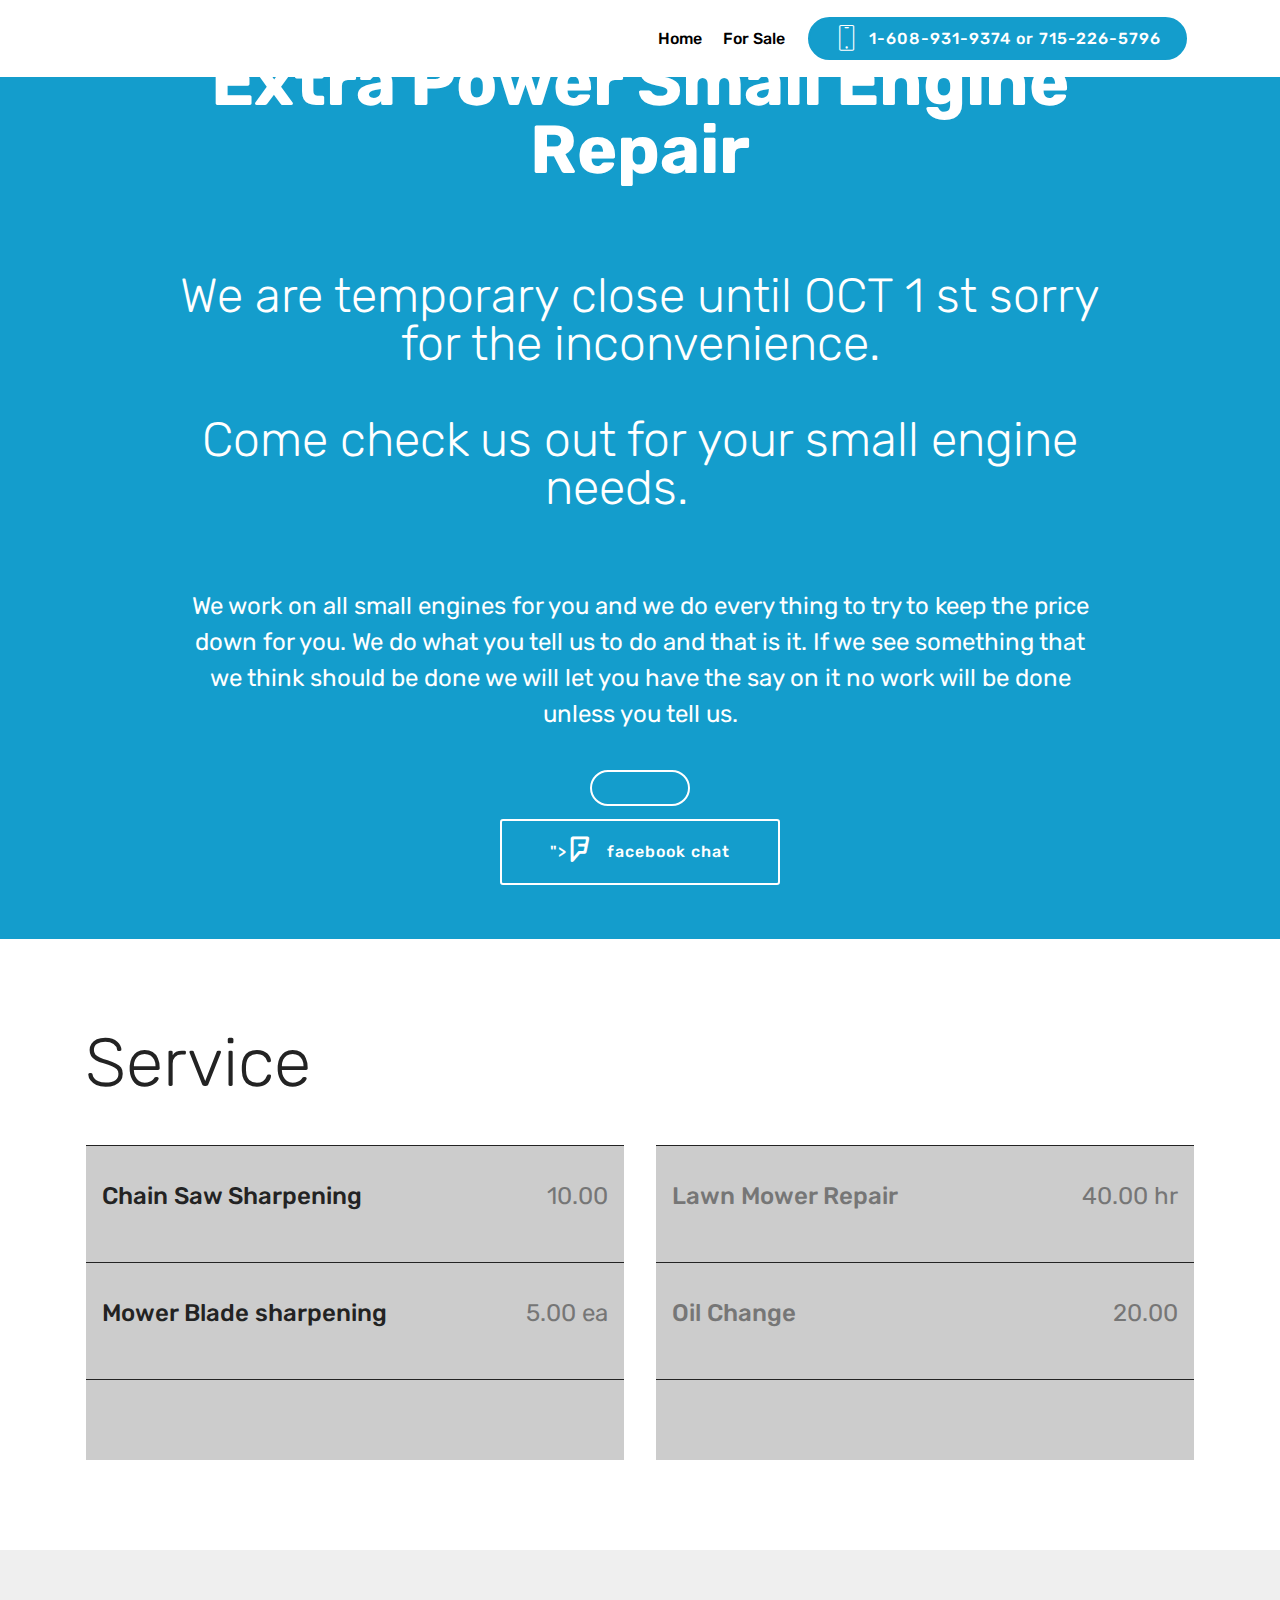
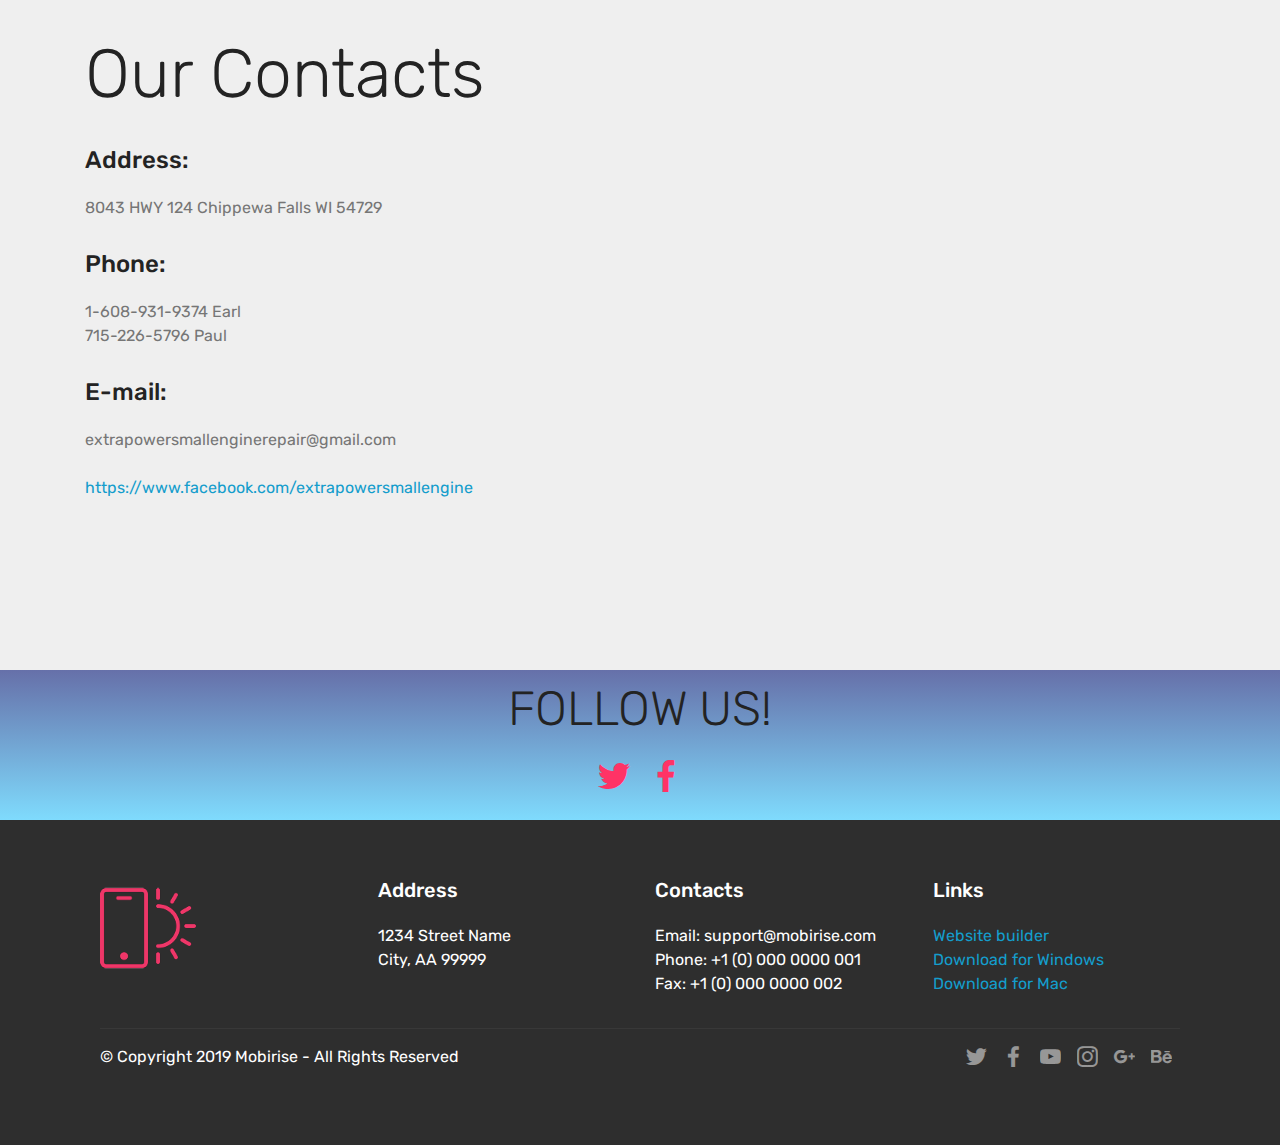
==== commit 06776e7d: "create github pages" ====
--- a/index.html
+++ b/index.html
@@ -59,7 +59,7 @@
     </nav>
 </section>
 
-<section class="engine"><a href="https://mobirise.info/x">css templates</a></section><section class="cid-rCJWLghvJq mbr-fullscreen" id="header2-5">
+<section class="engine"><a href="https://mobirise.info/x">free css templates</a></section><section class="cid-rCJWLghvJq mbr-fullscreen" id="header2-5">
 
     
 
@@ -70,7 +70,7 @@
             <div class="mbr-white col-md-10">
                 <h1 class="mbr-section-title mbr-bold pb-3 mbr-fonts-style display-1">
                     Extra Power Small Engine Repair</h1>
-                <h3 class="mbr-section-subtitle align-center mbr-light pb-3 mbr-fonts-style display-2"><p>Come check us out for your small engine needs.&nbsp;&nbsp;&nbsp;&nbsp;</p></h3>
+                <h3 class="mbr-section-subtitle align-center mbr-light pb-3 mbr-fonts-style display-2"><p><br></p>We are temporary close until OCT 1 st sorry for the inconvenience.<br><br><p>Come check us out for your small engine needs.&nbsp;&nbsp;&nbsp;&nbsp;</p></h3>
                 <p class="mbr-text pb-3 mbr-fonts-style display-5"><br>We work on all small engines for you and we do every thing to try to keep the price down for you.  We do what you tell us to do and that is it.  If we see something that we think should be done we will let you have the say on it no work will be done unless you tell us. 
                 </p>
                 <div class="mbr-section-btn"><a class="btn btn-md btn-white-outline display-4" href="<!-- Load Facebook SDK for JavaScript -->       <div id="fb-root"></div>       <script>         window.fbAsyncInit = function() {           FB.init({             xfbml            : true,             version          : 'v5.0'           });         };          (function(d, s, id) {         var js, fjs = d.getElementsByTagName(s)[0];         if (d.getElementById(id)) return;         js = d.createElement(s); js.id = id;         js.src = 'https://connect.facebook.net/en_US/sdk/xfbml.customerchat.js';         fjs.parentNode.insertBefore(js, fjs);       }(document, 'script', 'facebook-jssdk'));</script>        <!-- Your customer chat code -->       <div class="fb-customerchat"         attribution=setup_tool         page_id="100499048007266">       </div>"><span class="socicon socicon-foursquare mbr-iconfont mbr-iconfont-btn"></span>facebook chat</a></div>
@@ -247,7 +247,7 @@
             </div>
             <!--Right-->
             <div class="col-12 col-md-6">
-                <div class="google-map"><iframe frameborder="0" style="border:0" src="https://www.google.com/maps/embed/v1/place?key=AIzaSyAEIpgj38KyLFELm2bK9Y7krBkz1K-cMq8&amp;q=place_id:ChIJBZfb6rGn-IcR4mzDoU3mfsw" allowfullscreen=""></iframe></div>
+                <div class="google-map"><iframe frameborder="0" style="border:0" src="https://www.google.com/maps/embed/v1/place?key=AIzaSyCy9r70T3NYf3PhvVflTo0_zdif2_IoIYs&amp;q=place_id:ChIJBZfb6rGn-IcR4mzDoU3mfsw" allowfullscreen=""></iframe></div>
             </div>
         </div>
     </div>
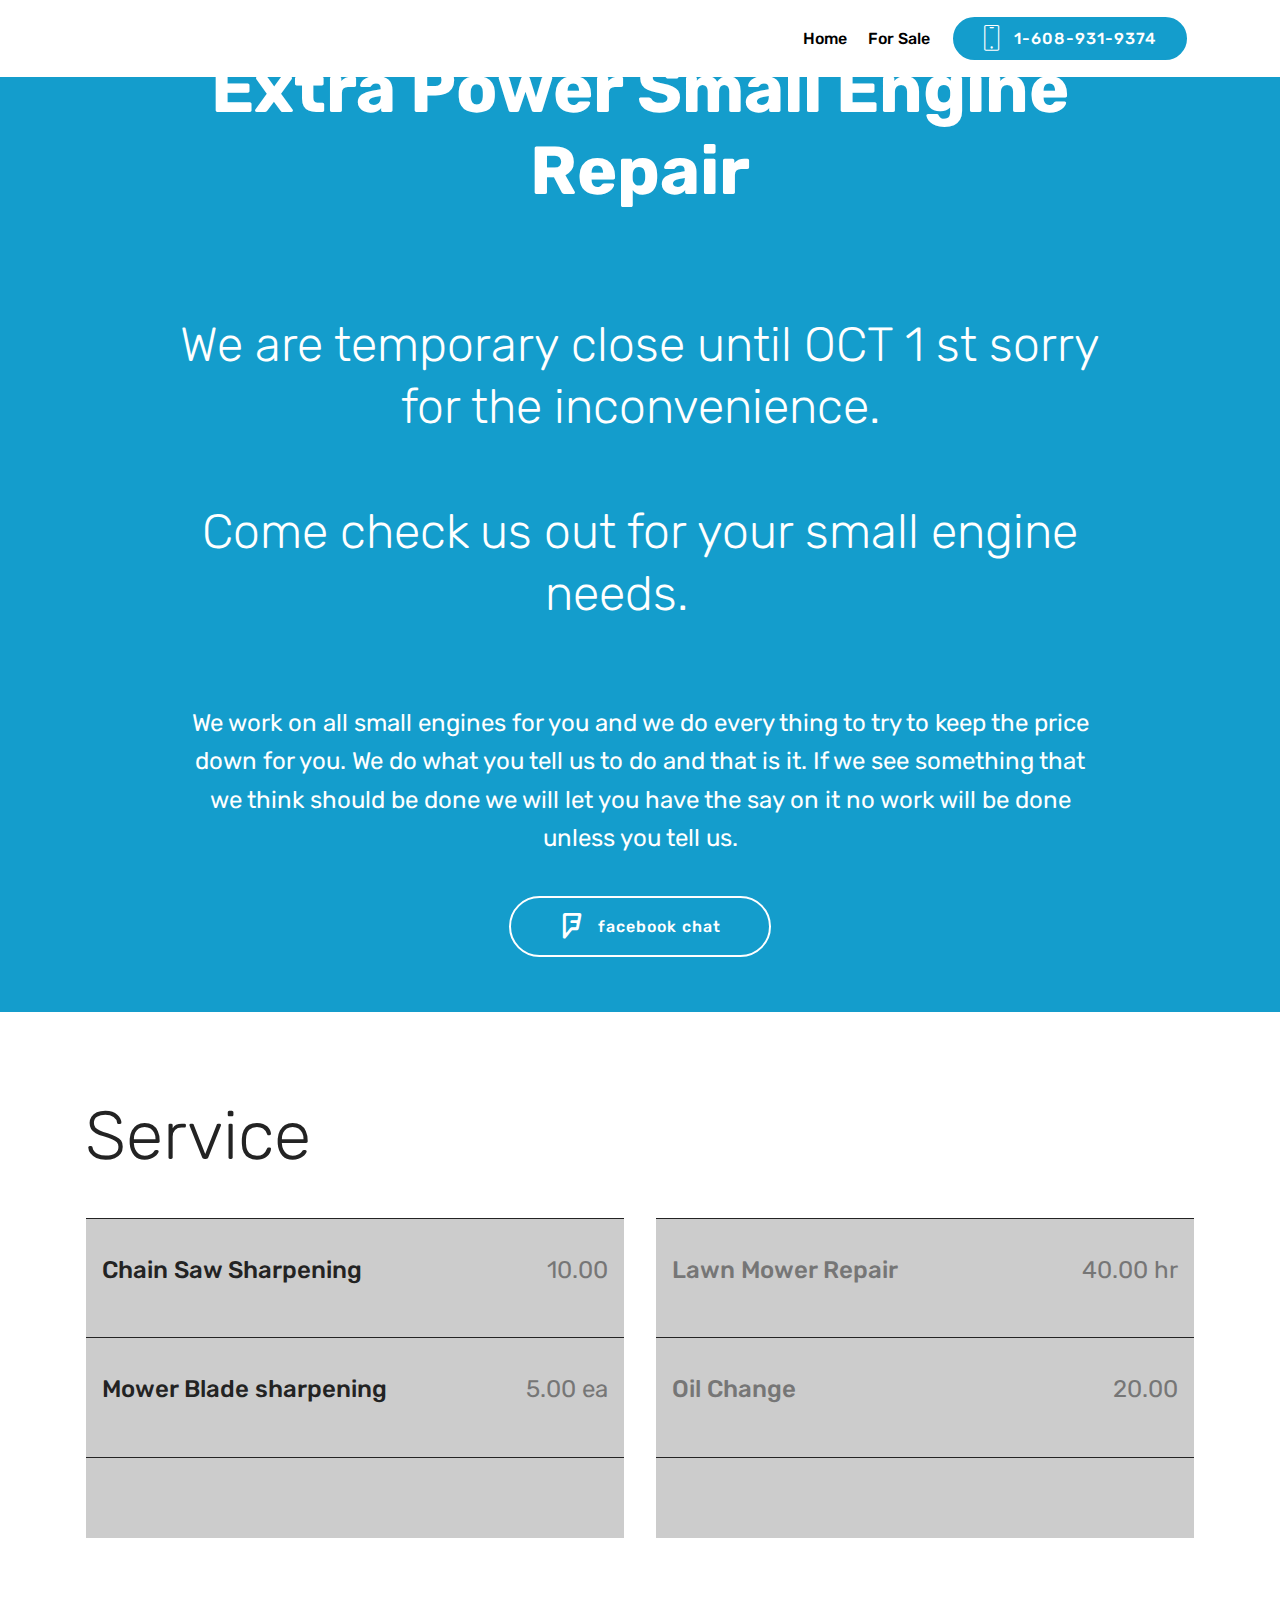
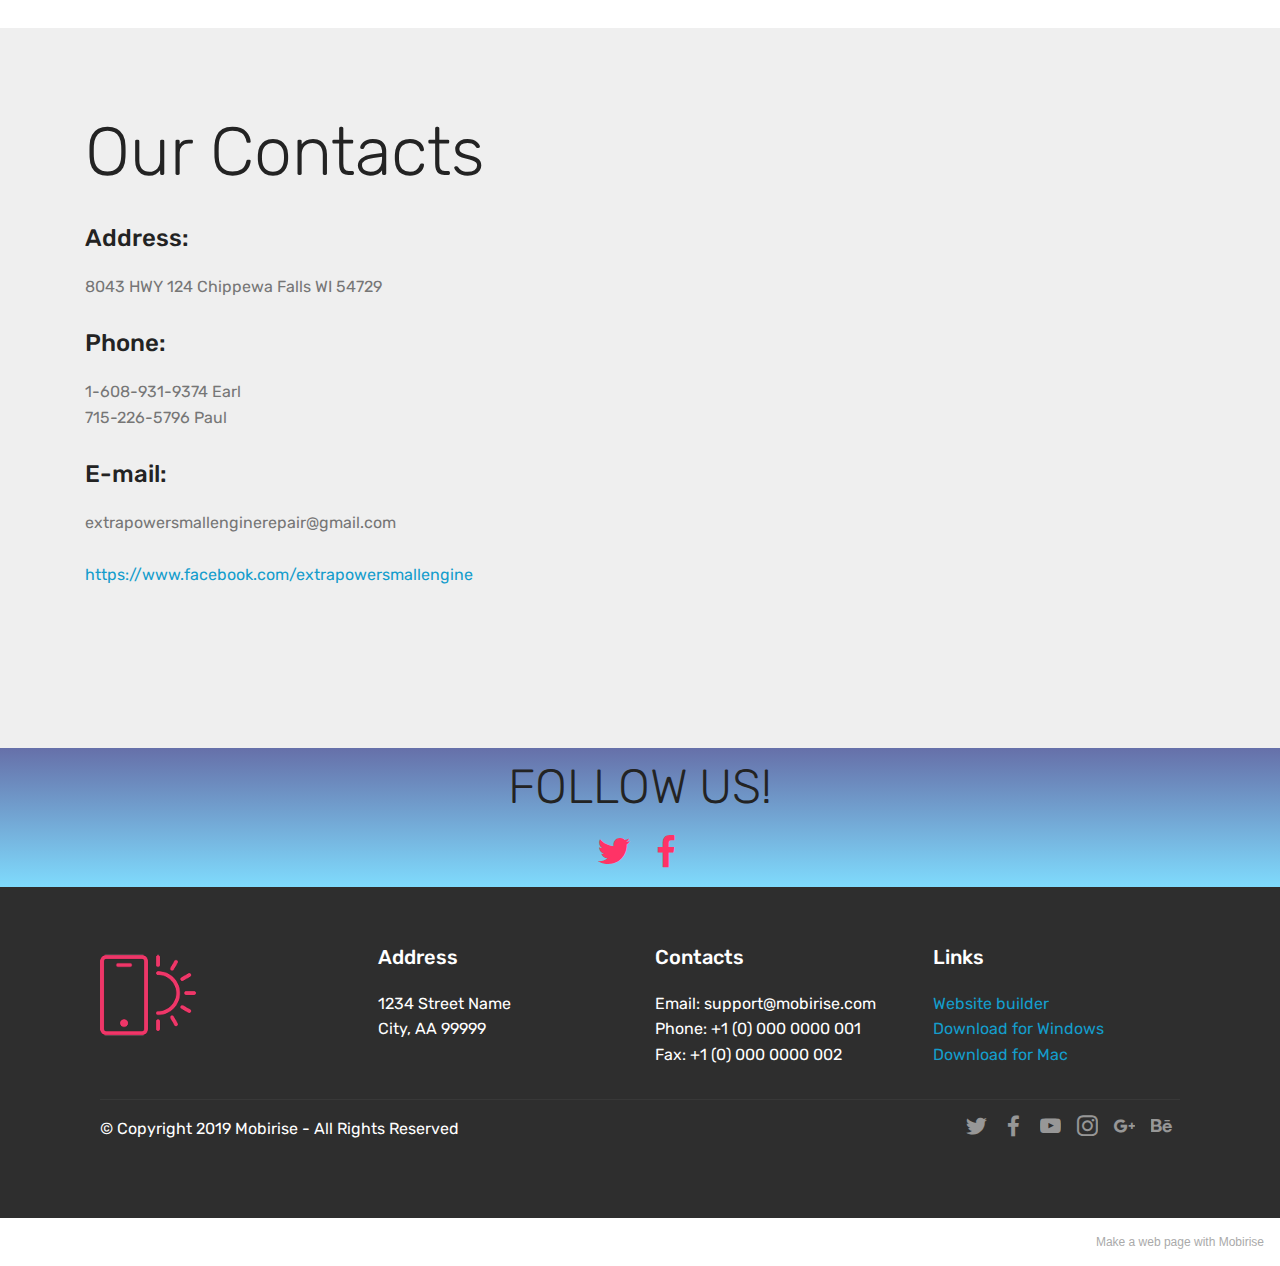
==== commit a57dbf71: "create github pages" ====
--- a/index.html
+++ b/index.html
@@ -1,29 +1,32 @@
 <!DOCTYPE html>
 <html  >
 <head>
-  <!-- Site made with Mobirise Website Builder v4.10.15, https://mobirise.com -->
+  <!-- Site made with Mobirise Website Builder v5.1.4, https://mobirise.com -->
   <meta charset="UTF-8">
   <meta http-equiv="X-UA-Compatible" content="IE=edge">
-  <meta name="generator" content="Mobirise v4.10.15, mobirise.com">
+  <meta name="generator" content="Mobirise v5.1.4, mobirise.com">
   <meta name="viewport" content="width=device-width, initial-scale=1, minimum-scale=1">
   <link rel="shortcut icon" href="assets/images/70794561-112525986804572-6385093489712955392-o-128x76.png" type="image/x-icon">
   <meta name="description" content="">
+  
   
   <title>Home</title>
   <link rel="stylesheet" href="assets/web/assets/mobirise-icons/mobirise-icons.css">
   <link rel="stylesheet" href="assets/bootstrap/css/bootstrap.min.css">
   <link rel="stylesheet" href="assets/bootstrap/css/bootstrap-grid.min.css">
   <link rel="stylesheet" href="assets/bootstrap/css/bootstrap-reboot.min.css">
-  <link rel="stylesheet" href="assets/socicon/css/styles.css">
   <link rel="stylesheet" href="assets/tether/tether.min.css">
   <link rel="stylesheet" href="assets/dropdown/css/style.css">
+  <link rel="stylesheet" href="assets/socicon/css/styles.css">
   <link rel="stylesheet" href="assets/theme/css/style.css">
   <link rel="preload" as="style" href="assets/mobirise/css/mbr-additional.css"><link rel="stylesheet" href="assets/mobirise/css/mbr-additional.css" type="text/css">
   
   
   
+  
 </head>
 <body>
+  
   <section class="menu cid-rCKnwLvZL3" once="menu" id="menu2-i">
 
     
@@ -54,12 +57,12 @@
             <div class="navbar-buttons mbr-section-btn"><a class="btn btn-sm btn-primary display-4" href="tel:+1-234-567-8901">
                     <span class="btn-icon mbri-mobile mbr-iconfont mbr-iconfont-btn">
                     </span>
-                    1-608-931-9374 or 715-226-5796</a></div>
+                    1-608-931-9374&nbsp;</a></div>
         </div>
     </nav>
 </section>
 
-<section class="engine"><a href="https://mobirise.info/x">free css templates</a></section><section class="cid-rCJWLghvJq mbr-fullscreen" id="header2-5">
+<section class="cid-rCJWLghvJq mbr-fullscreen" id="header2-5">
 
     
 
@@ -73,7 +76,7 @@
                 <h3 class="mbr-section-subtitle align-center mbr-light pb-3 mbr-fonts-style display-2"><p><br></p>We are temporary close until OCT 1 st sorry for the inconvenience.<br><br><p>Come check us out for your small engine needs.&nbsp;&nbsp;&nbsp;&nbsp;</p></h3>
                 <p class="mbr-text pb-3 mbr-fonts-style display-5"><br>We work on all small engines for you and we do every thing to try to keep the price down for you.  We do what you tell us to do and that is it.  If we see something that we think should be done we will let you have the say on it no work will be done unless you tell us. 
                 </p>
-                <div class="mbr-section-btn"><a class="btn btn-md btn-white-outline display-4" href="<!-- Load Facebook SDK for JavaScript -->       <div id="fb-root"></div>       <script>         window.fbAsyncInit = function() {           FB.init({             xfbml            : true,             version          : 'v5.0'           });         };          (function(d, s, id) {         var js, fjs = d.getElementsByTagName(s)[0];         if (d.getElementById(id)) return;         js = d.createElement(s); js.id = id;         js.src = 'https://connect.facebook.net/en_US/sdk/xfbml.customerchat.js';         fjs.parentNode.insertBefore(js, fjs);       }(document, 'script', 'facebook-jssdk'));</script>        <!-- Your customer chat code -->       <div class="fb-customerchat"         attribution=setup_tool         page_id="100499048007266">       </div>"><span class="socicon socicon-foursquare mbr-iconfont mbr-iconfont-btn"></span>facebook chat</a></div>
+                <div class="mbr-section-btn"><a class="btn btn-md btn-white-outline display-4" href="                       window.fbAsyncInit = function() {           FB.init({             xfbml            : true,             version          : 'v5.0'           });         };          (function(d, s, id) {         var js, fjs = d.getElementsByTagName(s)[0];         if (d.getElementById(id)) return;         js = d.createElement(s); js.id = id;         js.src = 'https://connect.facebook.net/en_US/sdk/xfbml.customerchat.js';         fjs.parentNode.insertBefore(js, fjs);       }(document, 'script', 'facebook-jssdk'));                      "><span class="socicon socicon-foursquare mbr-iconfont mbr-iconfont-btn"></span>facebook chat</a></div>
             </div>
         </div>
     </div>
@@ -247,7 +250,7 @@
             </div>
             <!--Right-->
             <div class="col-12 col-md-6">
-                <div class="google-map"><iframe frameborder="0" style="border:0" src="https://www.google.com/maps/embed/v1/place?key=AIzaSyCy9r70T3NYf3PhvVflTo0_zdif2_IoIYs&amp;q=place_id:ChIJBZfb6rGn-IcR4mzDoU3mfsw" allowfullscreen=""></iframe></div>
+                <div class="google-map"><iframe frameborder="0" style="border:0" src="https://www.google.com/maps/embed/v1/place?key=AIzaSyCNveGQ9bfpKFwWzQLLftrR9hNiHwdqQG8&amp;q=8043 HWY 124 Chippewa  Falls WI 54729" allowfullscreen=""></iframe></div>
             </div>
         </div>
     </div>
@@ -381,19 +384,7 @@
             </div>
         </div>
     </div>
-</section>
-
-
-  <script src="assets/web/assets/jquery/jquery.min.js"></script>
-  <script src="assets/popper/popper.min.js"></script>
-  <script src="assets/bootstrap/js/bootstrap.min.js"></script>
-  <script src="assets/tether/tether.min.js"></script>
-  <script src="assets/sociallikes/social-likes.js"></script>
-  <script src="assets/dropdown/js/nav-dropdown.js"></script>
-  <script src="assets/dropdown/js/navbar-dropdown.js"></script>
-  <script src="assets/touchswipe/jquery.touch-swipe.min.js"></script>
-  <script src="assets/smoothscroll/smooth-scroll.js"></script>
-  <script src="assets/theme/js/script.js"></script>
+</section><section style="background-color: #fff; font-family: -apple-system, BlinkMacSystemFont, 'Segoe UI', 'Roboto', 'Helvetica Neue', Arial, sans-serif; color:#aaa; font-size:12px; padding: 0; align-items: center; display: flex;"><a href="https://mobirise.site/u" style="flex: 1 1; height: 3rem; padding-left: 1rem;"></a><p style="flex: 0 0 auto; margin:0; padding-right:1rem;">Make a <a href="https://mobirise.site/y" style="color:#aaa;">web page</a> with Mobirise</p></section><script src="assets/web/assets/jquery/jquery.min.js"></script>  <script src="assets/popper/popper.min.js"></script>  <script src="assets/bootstrap/js/bootstrap.min.js"></script>  <script src="assets/tether/tether.min.js"></script>  <script src="assets/smoothscroll/smooth-scroll.js"></script>  <script src="assets/sociallikes/social-likes.js"></script>  <script src="assets/dropdown/js/nav-dropdown.js"></script>  <script src="assets/dropdown/js/navbar-dropdown.js"></script>  <script src="assets/touchswipe/jquery.touch-swipe.min.js"></script>  <script src="assets/theme/js/script.js"></script>  
   
   
 </body>
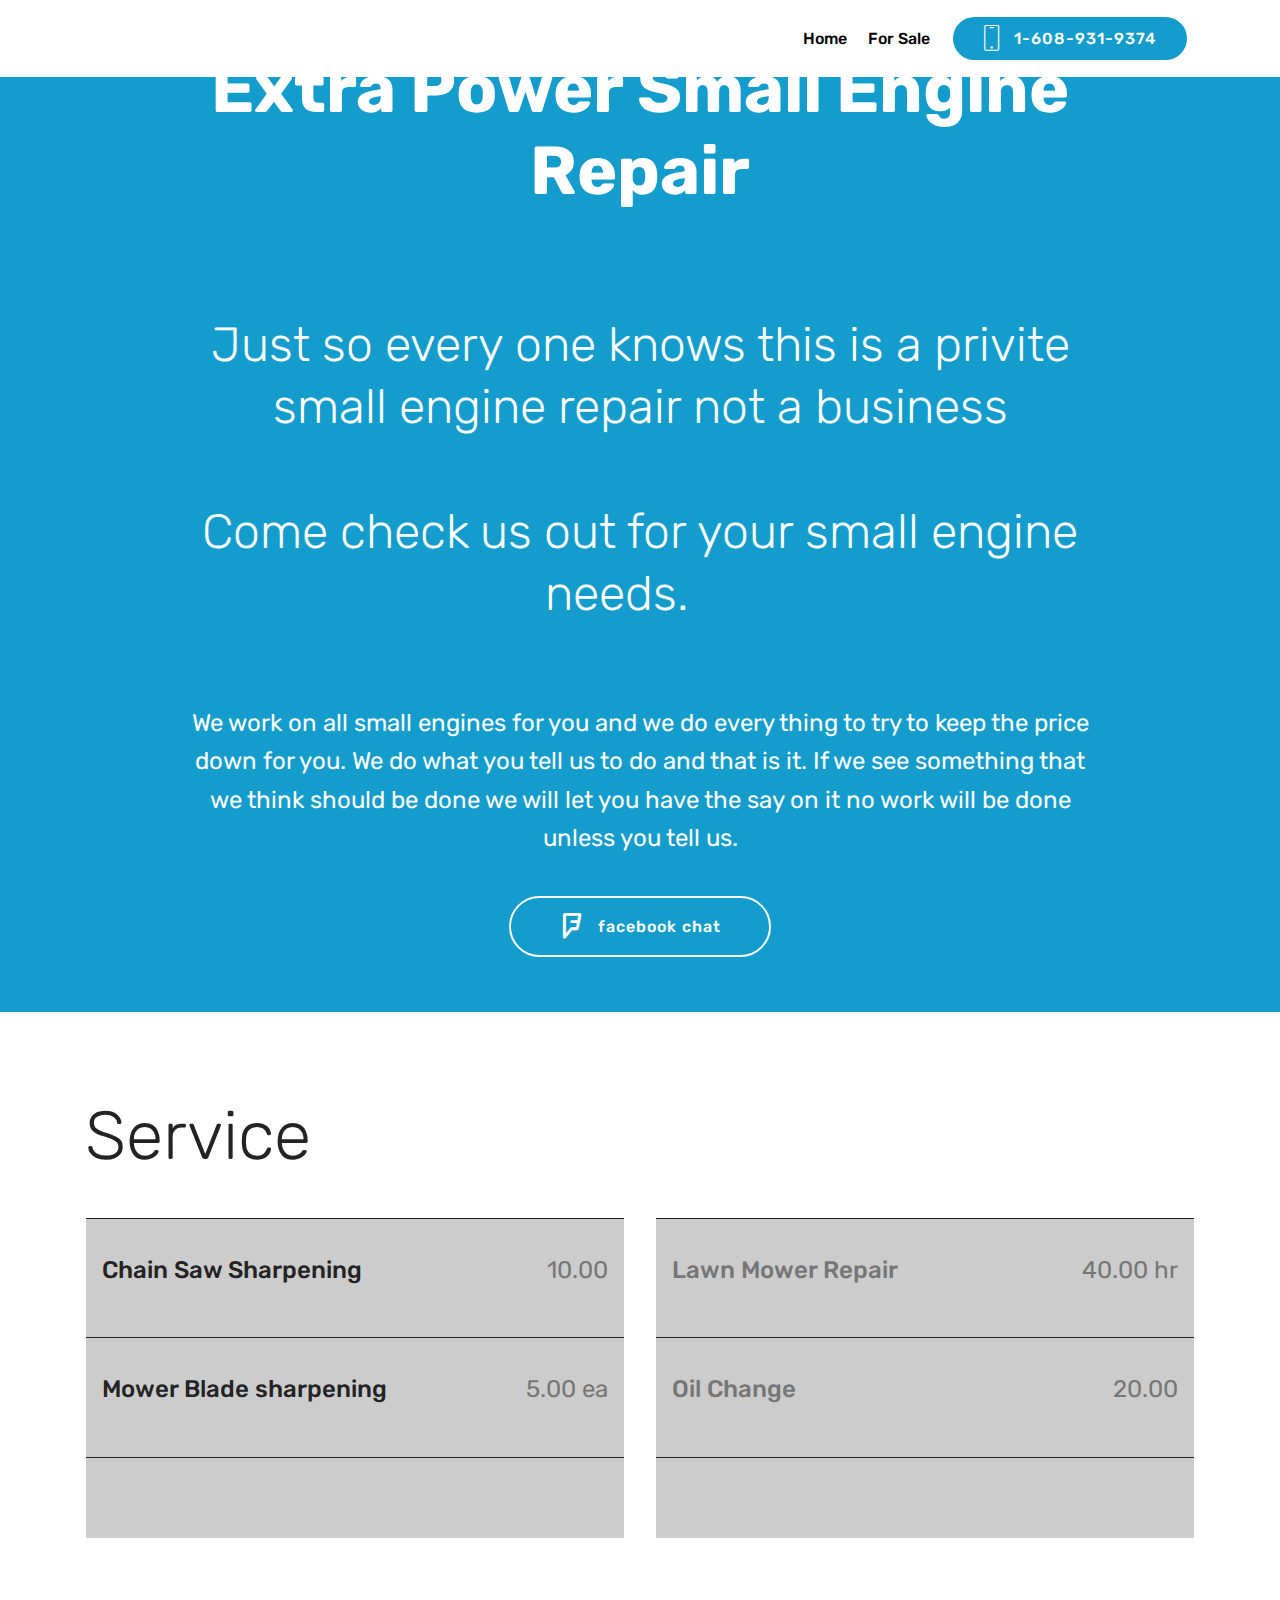
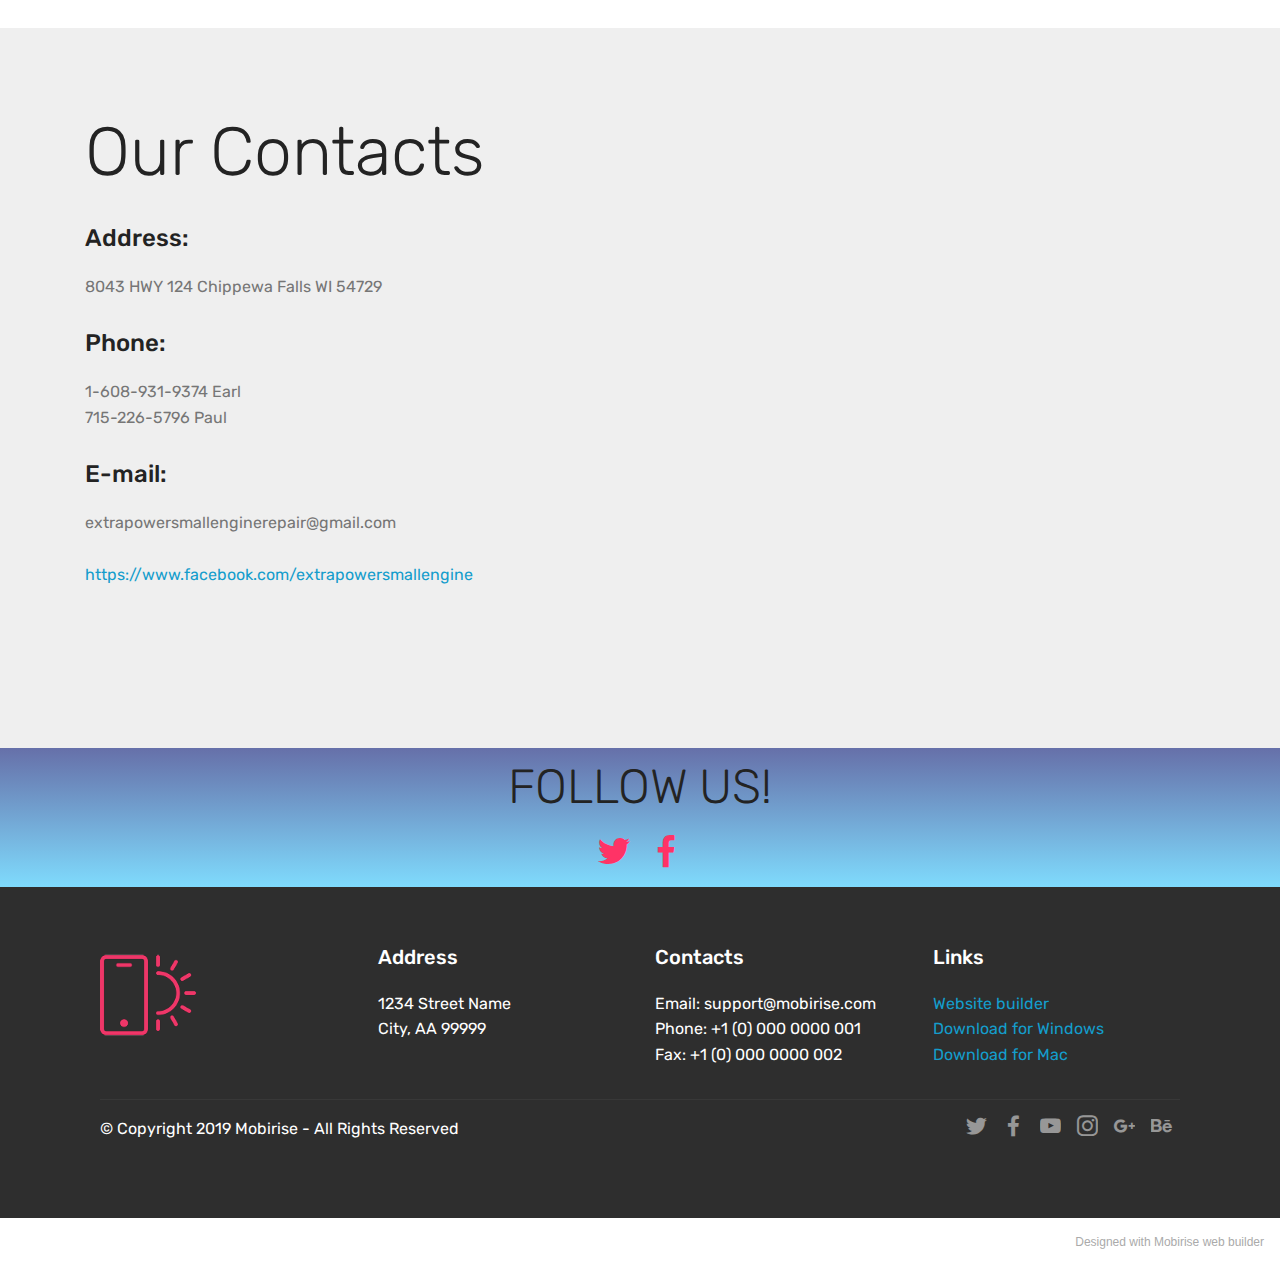
==== commit ee2f5550: "create github pages" ====
--- a/index.html
+++ b/index.html
@@ -73,7 +73,7 @@
             <div class="mbr-white col-md-10">
                 <h1 class="mbr-section-title mbr-bold pb-3 mbr-fonts-style display-1">
                     Extra Power Small Engine Repair</h1>
-                <h3 class="mbr-section-subtitle align-center mbr-light pb-3 mbr-fonts-style display-2"><p><br></p>We are temporary close until OCT 1 st sorry for the inconvenience.<br><br><p>Come check us out for your small engine needs.&nbsp;&nbsp;&nbsp;&nbsp;</p></h3>
+                <h3 class="mbr-section-subtitle align-center mbr-light pb-3 mbr-fonts-style display-2"><p><br></p>Just so every one knows this is a privite small engine repair not a business<br><br><p>Come check us out for your small engine needs.&nbsp;&nbsp;&nbsp;&nbsp;</p></h3>
                 <p class="mbr-text pb-3 mbr-fonts-style display-5"><br>We work on all small engines for you and we do every thing to try to keep the price down for you.  We do what you tell us to do and that is it.  If we see something that we think should be done we will let you have the say on it no work will be done unless you tell us. 
                 </p>
                 <div class="mbr-section-btn"><a class="btn btn-md btn-white-outline display-4" href="                       window.fbAsyncInit = function() {           FB.init({             xfbml            : true,             version          : 'v5.0'           });         };          (function(d, s, id) {         var js, fjs = d.getElementsByTagName(s)[0];         if (d.getElementById(id)) return;         js = d.createElement(s); js.id = id;         js.src = 'https://connect.facebook.net/en_US/sdk/xfbml.customerchat.js';         fjs.parentNode.insertBefore(js, fjs);       }(document, 'script', 'facebook-jssdk'));                      "><span class="socicon socicon-foursquare mbr-iconfont mbr-iconfont-btn"></span>facebook chat</a></div>
@@ -250,7 +250,7 @@
             </div>
             <!--Right-->
             <div class="col-12 col-md-6">
-                <div class="google-map"><iframe frameborder="0" style="border:0" src="https://www.google.com/maps/embed/v1/place?key=AIzaSyCNveGQ9bfpKFwWzQLLftrR9hNiHwdqQG8&amp;q=8043 HWY 124 Chippewa  Falls WI 54729" allowfullscreen=""></iframe></div>
+                <div class="google-map"><iframe frameborder="0" style="border:0" src="https://www.google.com/maps/embed/v1/place?key=AIzaSyCZI5F_k6S1k46ujh0SNrapM89f7mJxd30&amp;q=8043 HWY 124 Chippewa  Falls WI 54729" allowfullscreen=""></iframe></div>
             </div>
         </div>
     </div>
@@ -384,7 +384,7 @@
             </div>
         </div>
     </div>
-</section><section style="background-color: #fff; font-family: -apple-system, BlinkMacSystemFont, 'Segoe UI', 'Roboto', 'Helvetica Neue', Arial, sans-serif; color:#aaa; font-size:12px; padding: 0; align-items: center; display: flex;"><a href="https://mobirise.site/u" style="flex: 1 1; height: 3rem; padding-left: 1rem;"></a><p style="flex: 0 0 auto; margin:0; padding-right:1rem;">Make a <a href="https://mobirise.site/y" style="color:#aaa;">web page</a> with Mobirise</p></section><script src="assets/web/assets/jquery/jquery.min.js"></script>  <script src="assets/popper/popper.min.js"></script>  <script src="assets/bootstrap/js/bootstrap.min.js"></script>  <script src="assets/tether/tether.min.js"></script>  <script src="assets/smoothscroll/smooth-scroll.js"></script>  <script src="assets/sociallikes/social-likes.js"></script>  <script src="assets/dropdown/js/nav-dropdown.js"></script>  <script src="assets/dropdown/js/navbar-dropdown.js"></script>  <script src="assets/touchswipe/jquery.touch-swipe.min.js"></script>  <script src="assets/theme/js/script.js"></script>  
+</section><section style="background-color: #fff; font-family: -apple-system, BlinkMacSystemFont, 'Segoe UI', 'Roboto', 'Helvetica Neue', Arial, sans-serif; color:#aaa; font-size:12px; padding: 0; align-items: center; display: flex;"><a href="https://mobirise.site/l" style="flex: 1 1; height: 3rem; padding-left: 1rem;"></a><p style="flex: 0 0 auto; margin:0; padding-right:1rem;">Designed with Mobirise <a href="https://mobirise.site/j" style="color:#aaa;">web</a> builder</p></section><script src="assets/web/assets/jquery/jquery.min.js"></script>  <script src="assets/popper/popper.min.js"></script>  <script src="assets/bootstrap/js/bootstrap.min.js"></script>  <script src="assets/tether/tether.min.js"></script>  <script src="assets/smoothscroll/smooth-scroll.js"></script>  <script src="assets/sociallikes/social-likes.js"></script>  <script src="assets/dropdown/js/nav-dropdown.js"></script>  <script src="assets/dropdown/js/navbar-dropdown.js"></script>  <script src="assets/touchswipe/jquery.touch-swipe.min.js"></script>  <script src="assets/theme/js/script.js"></script>  
   
   
 </body>
